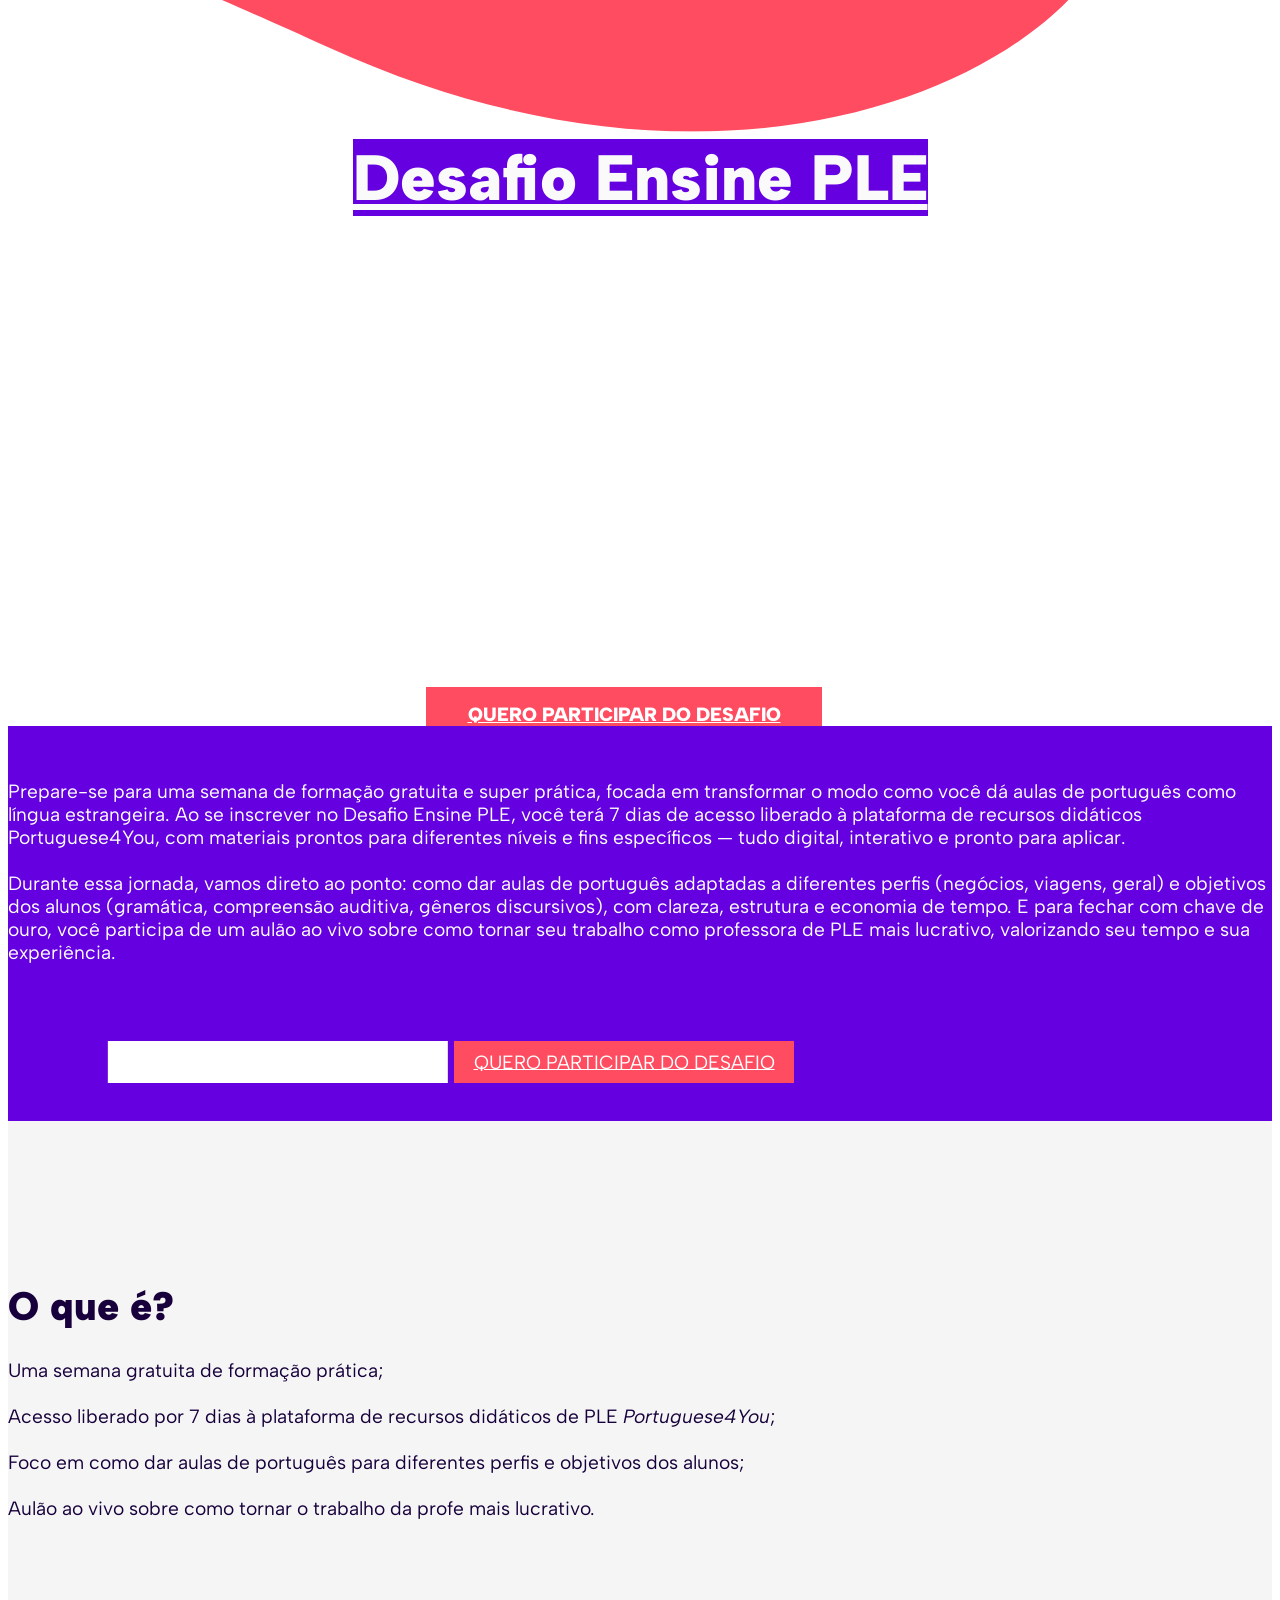
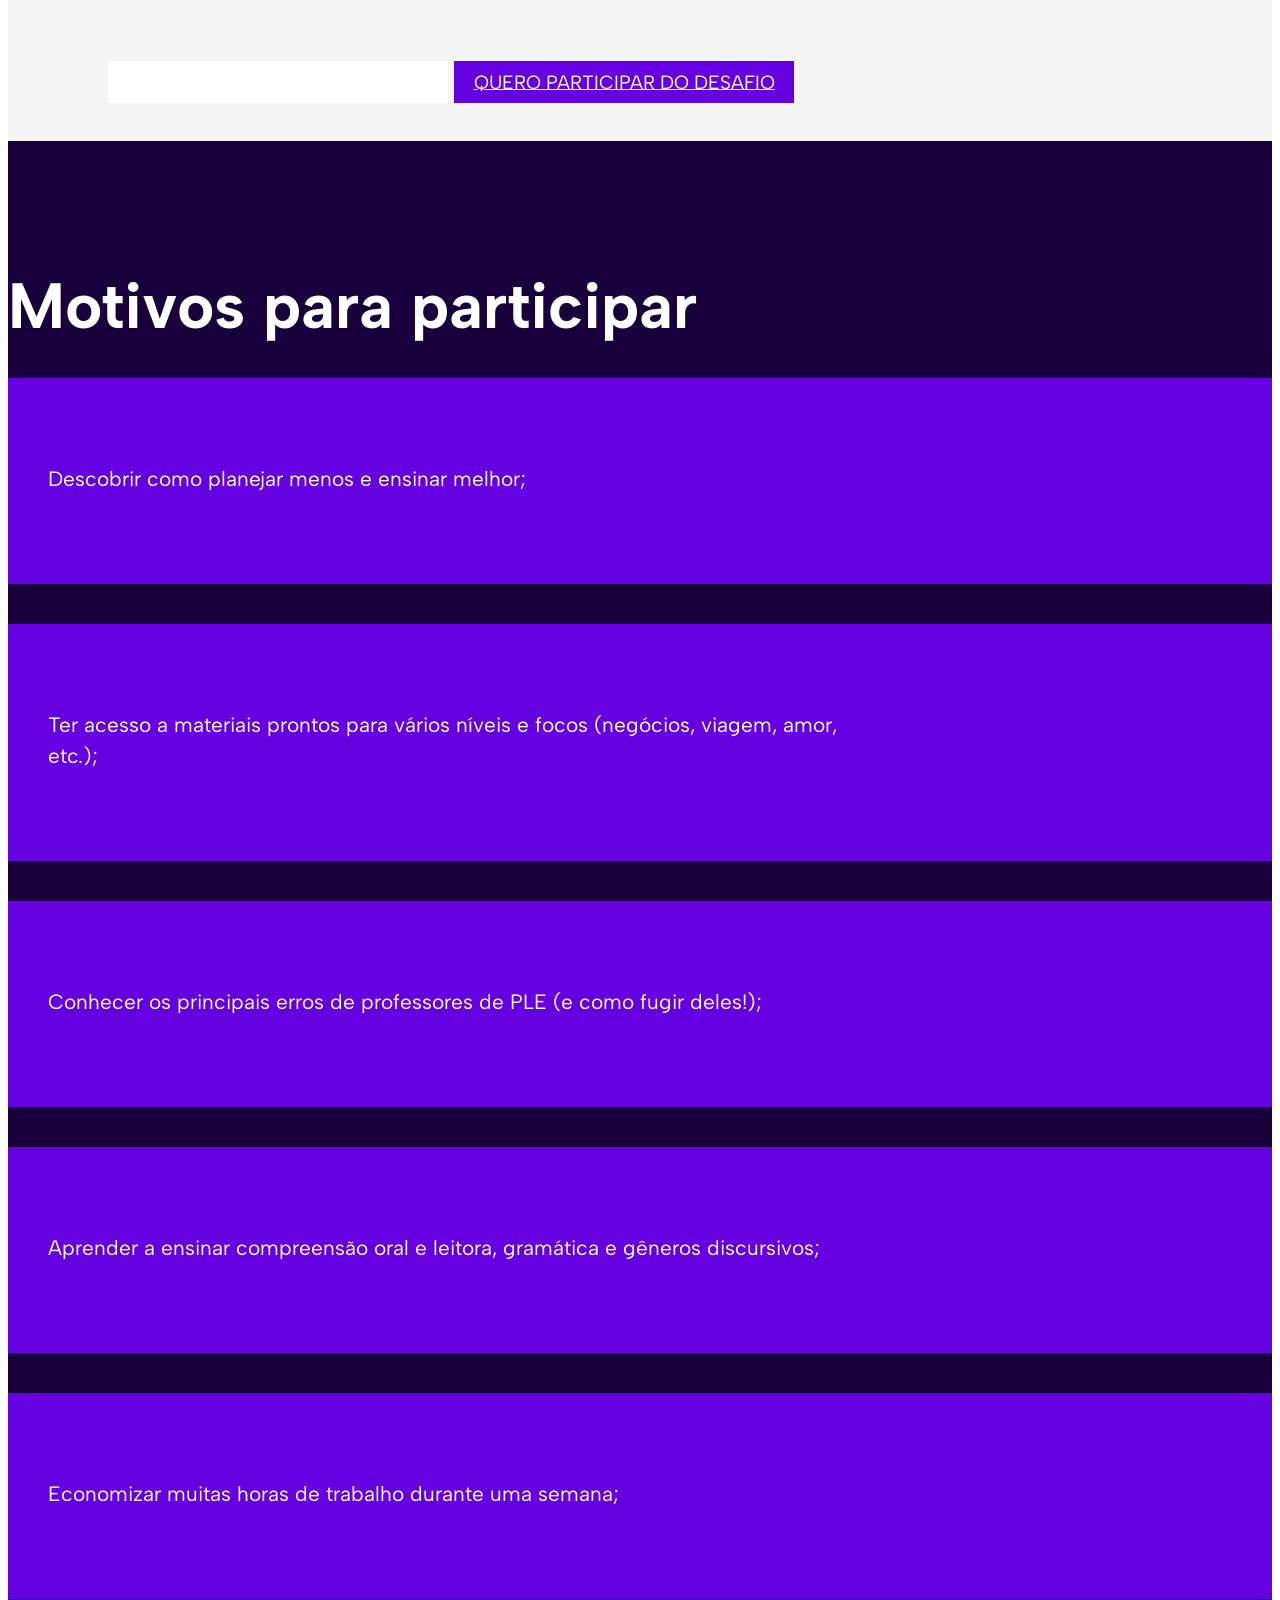
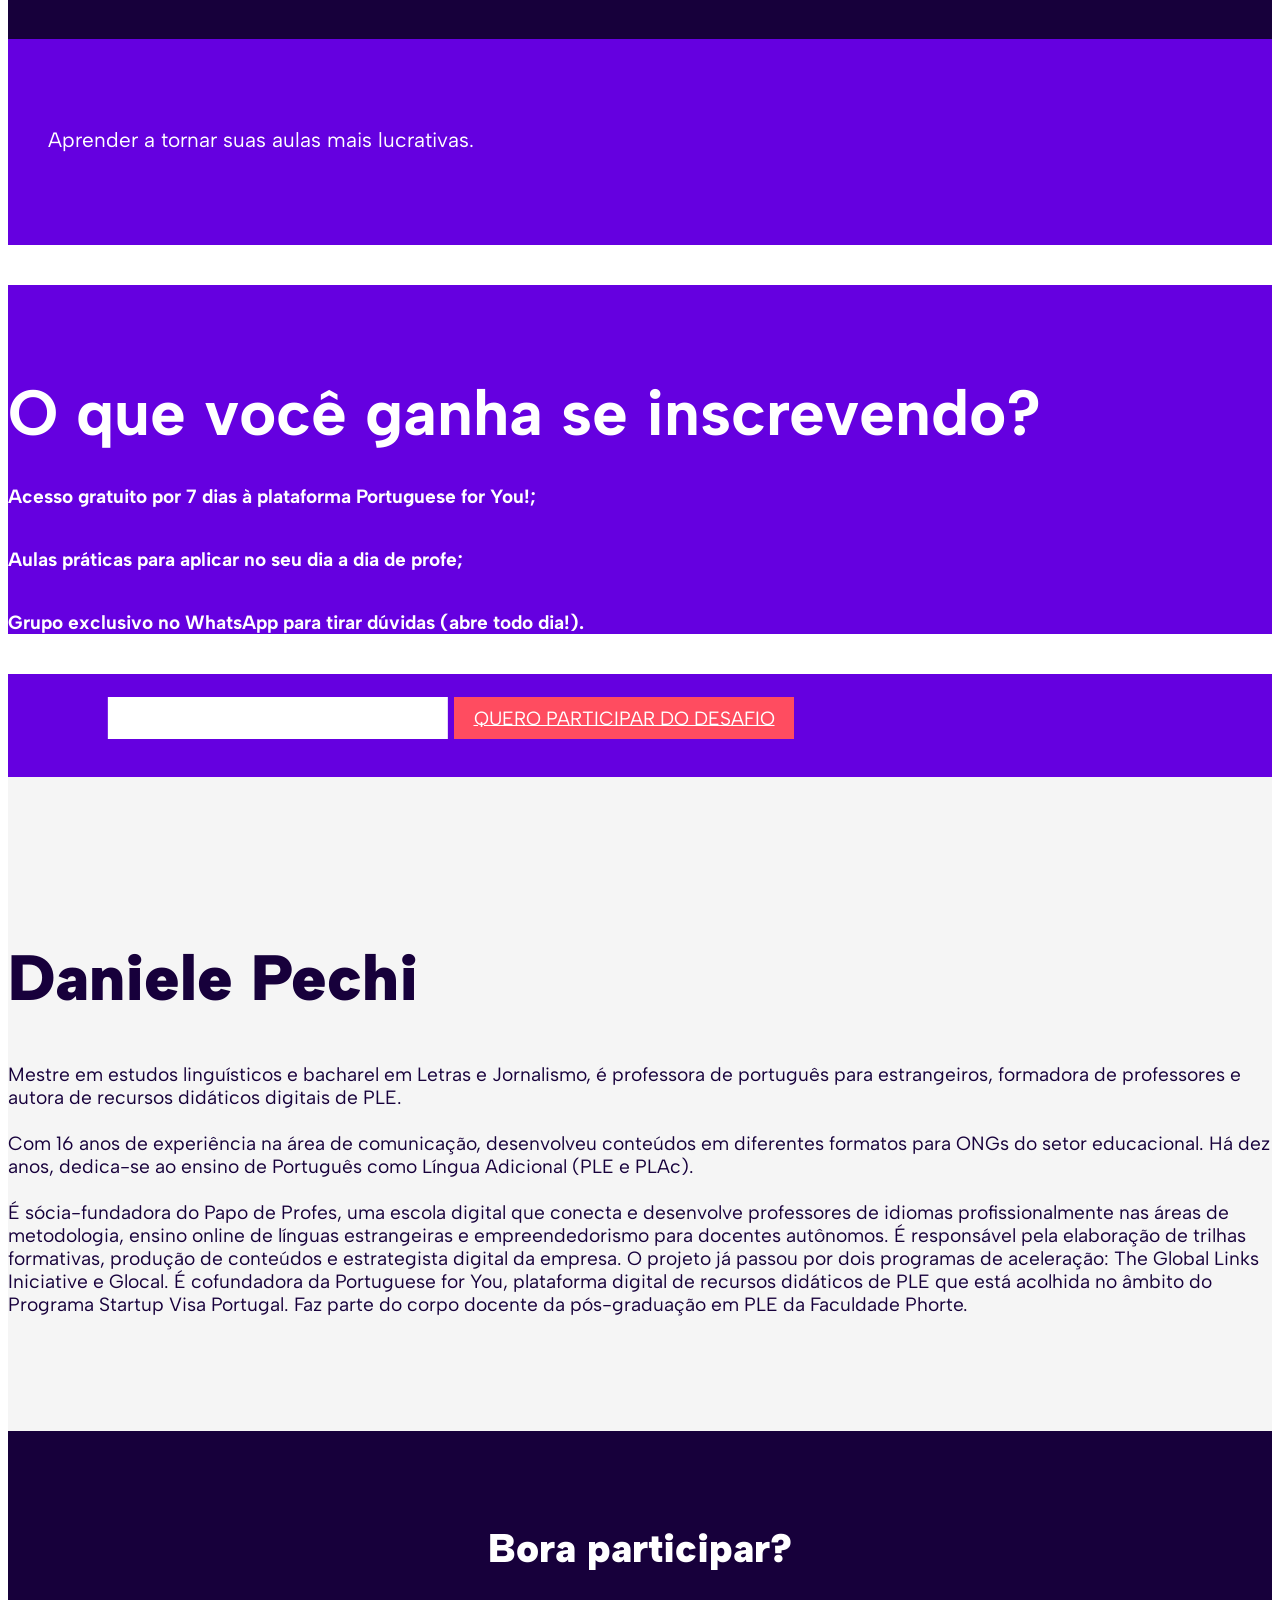
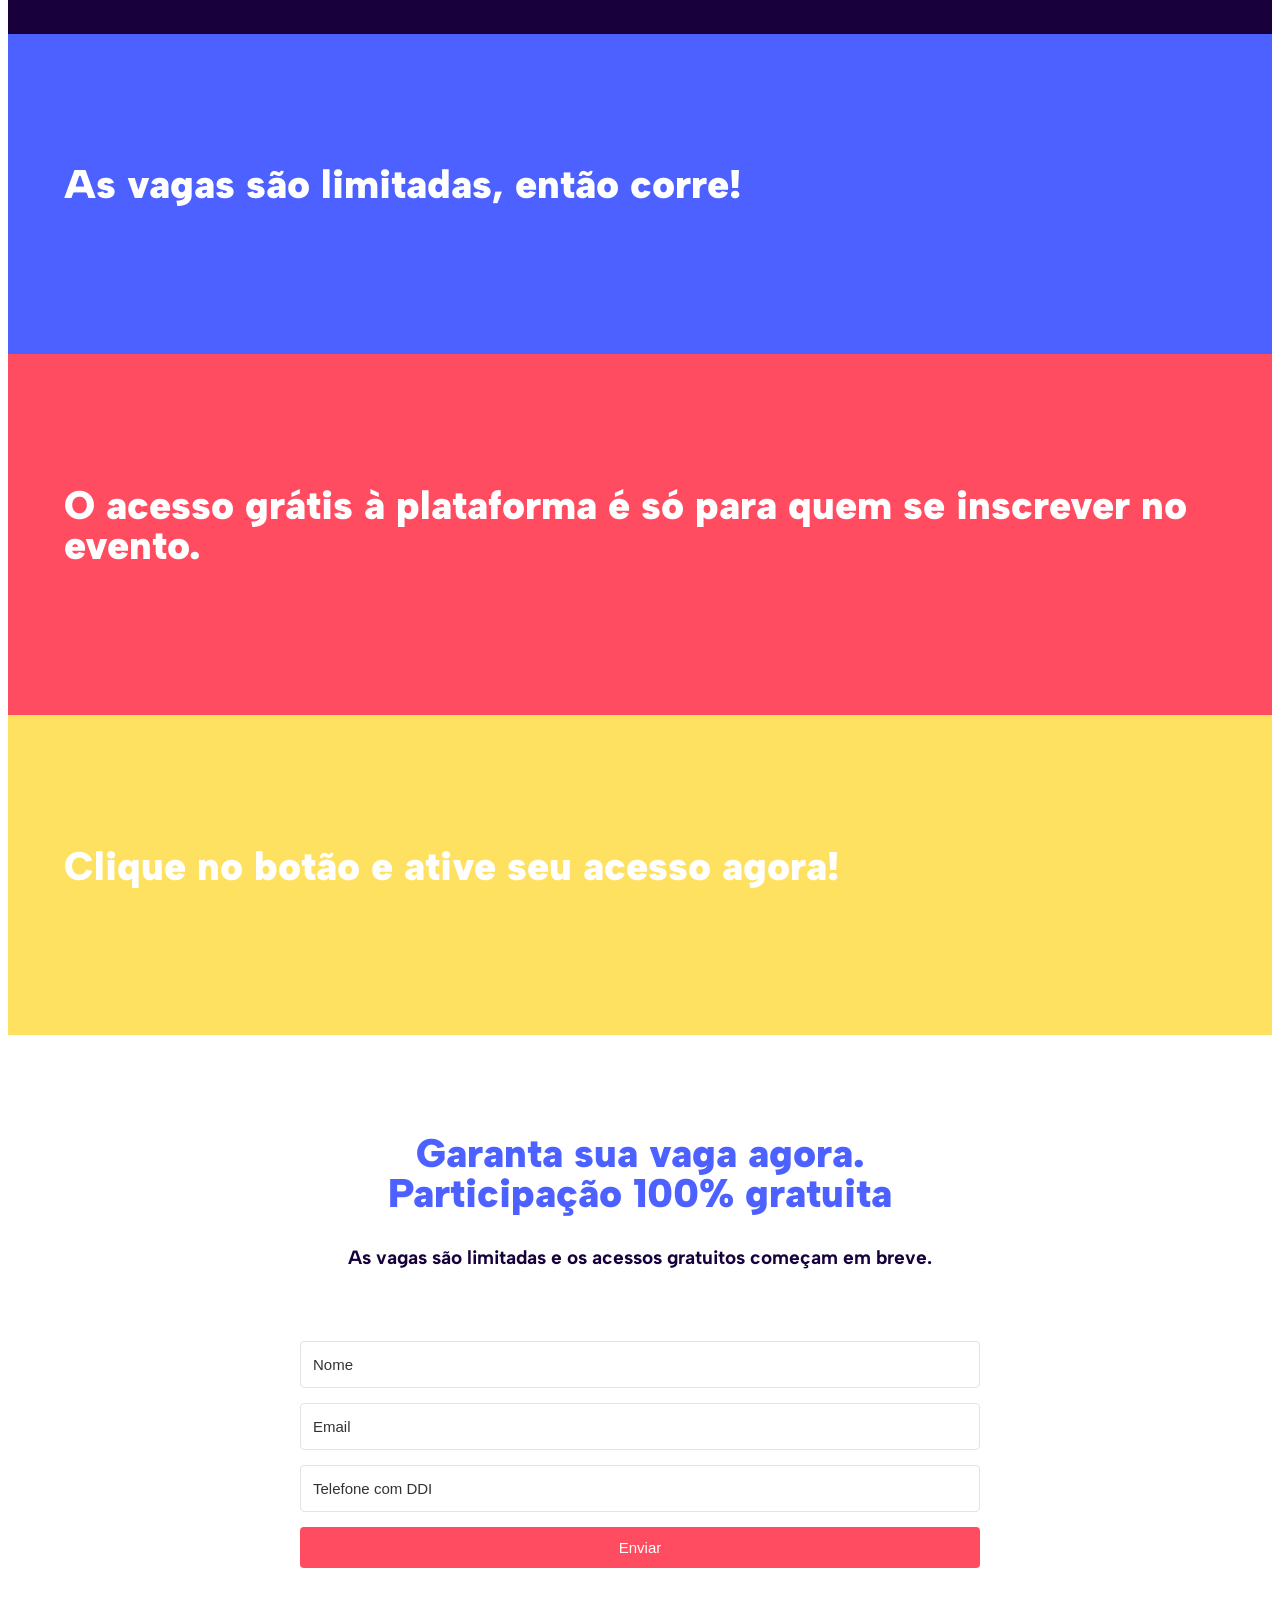
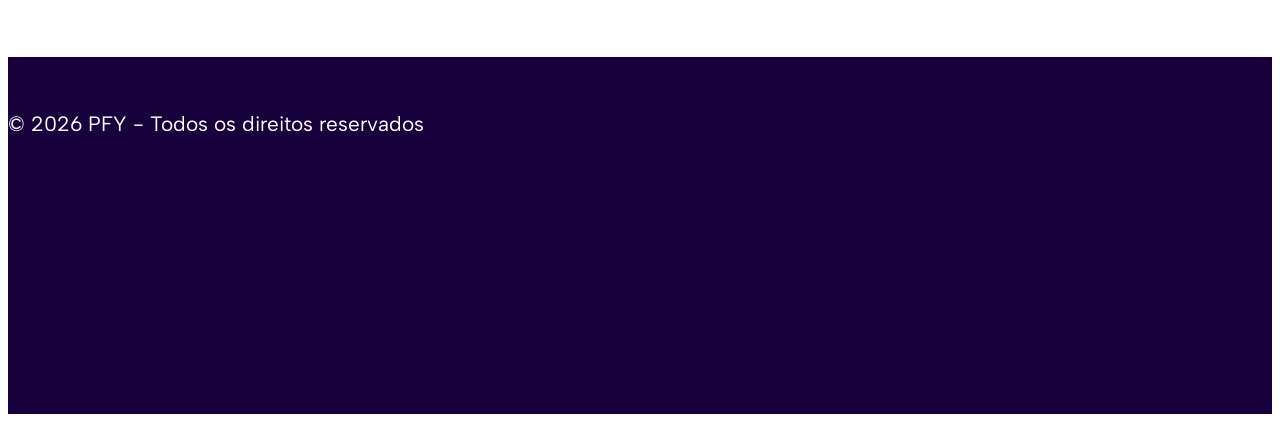
==== index.html @ c2f4d593 "Datas, ajustar para baixo Ajuste colocando <p>&nbsp;</p>" ====
<!DOCTYPE html>
<html  >
<head>
  
  <meta charset="UTF-8">
  <meta http-equiv="X-UA-Compatible" content="IE=edge">
  
  <meta name="twitter:card" content="summary_large_image"/>
  <meta name="twitter:image:src" content="assets/images/index-meta.jpeg">
  <meta property="og:image" content="assets/images/index-meta.jpeg">
  <meta name="twitter:title" content="PFY | Desafio Ensine PLE">
  <meta name="viewport" content="width=device-width, initial-scale=1, minimum-scale=1">
  <link rel="shortcut icon" href="assets/images/pfy-icon-ffffff-branco.png-128x131.png" type="image/x-icon">
  <meta name="description" content="Prepare-se para uma semana de formação gratuita e super prática, focada em transformar o modo como você dá aulas de português como língua estrangeira.">
  
  
  <title>PFY | Desafio Ensine PLE</title>
  <link rel="stylesheet" href="assets/web/assets/mobirise-icons2/mobirise2.css">
  <link rel="stylesheet" href="assets/bootstrap/css/bootstrap.min.css">
  <link rel="stylesheet" href="assets/dropdown/css/style.css">
  <link rel="stylesheet" href="assets/socicon/css/styles.css">
  <link rel="stylesheet" href="assets/theme/css/style.css">
  <link rel="preload" href="https://fonts.googleapis.com/css?family=Albert+Sans:100,200,300,400,500,600,700,800,900,100i,200i,300i,400i,500i,600i,700i,800i,900i&display=swap" as="style" onload="this.onload=null;this.rel='stylesheet'">
  <noscript><link rel="stylesheet" href="https://fonts.googleapis.com/css?family=Albert+Sans:100,200,300,400,500,600,700,800,900,100i,200i,300i,400i,500i,600i,700i,800i,900i&display=swap"></noscript>
  <link rel="preload" as="style" href="assets/mobirise/css/mbr-additional.css?v=xkaDBC"><link rel="stylesheet" href="assets/mobirise/css/mbr-additional.css?v=xkaDBC" type="text/css">

  
  
  
</head>
<body>

<!-- Analytics -->
<!-- Google Tag Manager -->
<script>(function(w,d,s,l,i){w[l]=w[l]||[];w[l].push({'gtm.start':
new Date().getTime(),event:'gtm.js'});var f=d.getElementsByTagName(s)[0],
j=d.createElement(s),dl=l!='dataLayer'?'&l='+l:'';j.async=true;j.src=
'https://www.googletagmanager.com/gtm.js?id='+i+dl;f.parentNode.insertBefore(j,f);
})(window,document,'script','dataLayer','GTM-5PD292V8');</script>
<!-- End Google Tag Manager -->

<!-- Google Tag Manager (noscript) -->
<noscript><iframe src="https://www.googletagmanager.com/ns.html?id=GTM-5PD292V8"
height="0" width="0" style="display:none;visibility:hidden"></iframe></noscript>
<!-- End Google Tag Manager (noscript) -->


<!-- Meta Pixel Code -->
<script>
!function(f,b,e,v,n,t,s)
{if(f.fbq)return;n=f.fbq=function(){n.callMethod?
n.callMethod.apply(n,arguments):n.queue.push(arguments)};
if(!f._fbq)f._fbq=n;n.push=n;n.loaded=!0;n.version='2.0';
n.queue=[];t=b.createElement(e);t.async=!0;
t.src=v;s=b.getElementsByTagName(e)[0];
s.parentNode.insertBefore(t,s)}(window, document,'script',
'https://connect.facebook.net/en_US/fbevents.js');
fbq('init', '2709499579167743');
fbq('track', 'PageView');
</script>
<noscript><img height="1" width="1" style="display:none"
src="https://www.facebook.com/tr?id=2709499579167743&ev=PageView&noscript=1"
/></noscript>
<!-- End Meta Pixel Code -->
<!-- /Analytics -->


  
  <section data-bs-version="5.1" class="nichem5 menu menu1 cid-v0Rrer5Ysq" once="menu" id="menu01-16">
    
    <nav class="navbar navbar-dropdown collapsed">
        <div class="container-fluid">
            <div class="navbar-brand">
                <span class="navbar-logo">
                    <a href="#">
                        <img src="assets/images/pfy-horizontal-ffffff-branco.png-1-634x138.png" alt="" style="height: 3rem;">
                    </a>
                </span>
                
            </div>
            
            
            

        </div>
    </nav>
</section>

<section data-bs-version="5.1" class="nichem5 header1 cid-tqJ3oa7HGE mbr-fullscreen" id="header01-0">

    

    
    <div class="mbr-overlay" style="opacity: 0.5; background-color: rgb(23, 0, 59);"></div>

    <svg xmlns="http://www.w3.org/2000/svg" xmlns:xlink="http://www.w3.org/1999/xlink" width="1080" height="253.82014" viewBox="0 0 1080 253.82014">
        <defs>
            <style>
                .fdeb5a33-207d-40f6-bc48-29f0c4647cbd 
            </style>
        </defs>
        <g id="af7dea71-9c11-4d01-a36a-129359a5a3d7" data-name="Layer 2">
            <g class="f1331eda-9bb9-469e-a57d-15137ea43ac8" id="ef9d1827-b12c-450a-85ff-628f7219c5fe" data-name="Layer 1">
                <g id="b117b6df-8698-4da4-b528-9e75cef1499b" data-name="Group 6802">
                    <path id="bf8ed394-4aff-4bf9-89b5-fb26e8fb9263" data-name="Path 1703" class="fdeb5a33-207d-40f6-bc48-29f0c4647cbd" d="M1080,0c-54.422,185.051-382.112,379.242-787.231,148.813C51.24,11.433,0,0,0,0Z"></path>
                </g>
            </g>
        </g>
    </svg>

    <div class="container-fluid">
        <div class="row justify-content-center">
            <div class="col-12 col-lg-12">
                <h2 class="mbr-section-subtitle mbr-fonts-style mb-3 display-7"><p>&nbsp;</p> <p>De 23/4 até 30/4</p></h2>
                <h1 class="mbr-section-title mbr-fonts-style mb-5 display-2"><a href="#" class="text-white" style="">Desafio Ensine PLE</a><a href="#" class="text-white" style=""><br></a><br>Semana de formação <br>gratuita e super prática!<br><div><br><div><a href="#" class="text-white" style="font-weight: normal;"><br></a></div></div></h1>

                <p class="mbr-text mbr-fonts-style display-5"><span style="font-weight: normal;"><a href="index.html" class="text-white" style=""><br></a></span><br></p>
                <div class="mbr-section-btn mt-3"><a class="btn btn-lg btn-primary display-7" href="index.html#custom-html-s">QUERO PARTICIPAR DO DESAFIO</a></div>
            </div>
        </div>
    </div>
</section>

<section data-bs-version="5.1" class="nichem5 article1 cid-tqJ3ClteMg" id="article01-4">

    

    
    



    <svg class="svg2" xmlns="http://www.w3.org/2000/svg" xmlns:xlink="http://www.w3.org/1999/xlink" viewBox="0 24 150 28" preserveAspectRatio="none" shape-rendering="auto">
        <defs>
            <path id="gentle-wave" d="M-160 44c30 0 58-18 88-18s 58 18 88 18 58-18 88-18 58 18 88 18 v44h-352z"></path>
        </defs>
        <g>
            <use xlink:href="#gentle-wave" x="48" y="0"></use>
        </g>
    </svg>


    <div class="container">
        <div class="row justify-content-center">
            <div class="col-12 col-md-12 col-lg-6 image-wrapper">
                <img class="w-100" src="assets/images/screenshot-2025-05-30-at-21.08.06.png-1920x1080.png-820x461.png" alt="">
            </div>
            <div class="col-12 col-md-12 col-lg">
                <div class="text-wrapper align-left">
                    
                    <p class="mbr-text mbr-fonts-style align-left display-7">Prepare-se para uma semana de formação gratuita e super prática, focada em transformar o modo como você dá aulas de português como língua estrangeira. Ao se inscrever no Desafio Ensine PLE, você terá 7 dias de acesso liberado à plataforma de recursos didáticos Portuguese4You, com materiais prontos para diferentes níveis e fins específicos — tudo digital, interativo e pronto para aplicar.<br><br>Durante essa jornada, vamos direto ao ponto: como dar aulas de português adaptadas a diferentes perfis (negócios, viagens, geral) e objetivos dos alunos (gramática, compreensão auditiva, gêneros discursivos), com clareza, estrutura e economia de tempo. E para fechar com chave de ouro, você participa de um aulão ao vivo sobre como tornar seu trabalho como professora de PLE mais lucrativo, valorizando seu tempo e sua experiência.<br></p>
                    <div class="link-wrapper align-left">
                        


                        <svg class="svg1" xmlns="http://www.w3.org/2000/svg" xmlns:xlink="http://www.w3.org/1999/xlink" version="1.1" width="300" height="50" viewBox="0 0 300 50" preserveAspectRatio="xMidYMid slice" xml:space="preserve">
                            <defs>
                            </defs>
                            <g transform="matrix(1 0 0 1 200 4.59)">
                                <g style="">
                                    <g transform="matrix(1 0 0 1 -125 0)" id="aac4a38b-7b64-4b27-81f4-7cba1fc44311">
                                        <path style="stroke: rgb(23,0,59); stroke-width: 4; stroke-dasharray: none; stroke-linecap: butt; stroke-dashoffset: 0; stroke-linejoin: miter; stroke-miterlimit: 10; fill: none; fill-rule: nonzero; opacity: 1;" transform=" translate(-75, -4.59)" d="M 100 2 a 8.825 8.825 0 0 0 -6.25 2.583 A 8.822 8.822 0 0 1 87.5 7.17 a 8.822 8.822 0 0 1 -6.25 -2.584 a 8.853 8.853 0 0 0 -12.5 0 a 8.851 8.851 0 0 1 -12.5 0 A 8.825 8.825 0 0 0 50 2" stroke-linecap="round"></path>
                                    </g>
                                    <g transform="matrix(1 0 0 1 75 0)" id="bdacfd93-3ab9-4965-b36c-24275b9d80d7">
                                        <path style="stroke: rgb(23,0,59); stroke-width: 4; stroke-dasharray: none; stroke-linecap: butt; stroke-dashoffset: 0; stroke-linejoin: miter; stroke-miterlimit: 10; fill: none; fill-rule: nonzero; opacity: 1;" transform=" translate(-275, -4.59)" d="M 300 2 a 8.825 8.825 0 0 0 -6.25 2.583 A 8.822 8.822 0 0 1 287.5 7.17 a 8.822 8.822 0 0 1 -6.25 -2.584 a 8.853 8.853 0 0 0 -12.5 0 a 8.851 8.851 0 0 1 -12.5 0 A 8.825 8.825 0 0 0 250 2" stroke-linecap="round"></path>
                                    </g>
                                    <g transform="matrix(1 0 0 1 -175 0)" id="fa02ee22-c807-4234-a62a-6ef55f12a121">
                                        <path style="stroke: rgb(23,0,59); stroke-width: 4; stroke-dasharray: none; stroke-linecap: butt; stroke-dashoffset: 0; stroke-linejoin: miter; stroke-miterlimit: 10; fill: none; fill-rule: nonzero; opacity: 1;" transform=" translate(-25, -4.59)" d="M 50 2 a 8.825 8.825 0 0 0 -6.25 2.583 A 8.822 8.822 0 0 1 37.5 7.17 a 8.822 8.822 0 0 1 -6.25 -2.584 a 8.853 8.853 0 0 0 -12.5 0 a 8.851 8.851 0 0 1 -12.5 0 A 8.825 8.825 0 0 0 0 2" stroke-linecap="round"></path>
                                    </g>
                                    <g transform="matrix(1 0 0 1 -25 0)" id="f5eeec8a-c1c0-4e31-b653-6adc33e4b3e8">
                                        <path style="stroke: rgb(23,0,59); stroke-width: 4; stroke-dasharray: none; stroke-linecap: butt; stroke-dashoffset: 0; stroke-linejoin: miter; stroke-miterlimit: 10; fill: none; fill-rule: nonzero; opacity: 1;" transform=" translate(-175, -4.59)" d="M 200 2 a 8.825 8.825 0 0 0 -6.25 2.583 A 8.822 8.822 0 0 1 187.5 7.17 a 8.822 8.822 0 0 1 -6.25 -2.584 a 8.853 8.853 0 0 0 -12.5 0 a 8.851 8.851 0 0 1 -12.5 0 A 8.825 8.825 0 0 0 150 2" stroke-linecap="round"></path>
                                    </g>
                                    <g transform="matrix(1 0 0 1 125 0)" id="b51bbcd5-3066-47f5-8b80-6fd345774dc4">
                                        <path style="stroke: rgb(23,0,59); stroke-width: 4; stroke-dasharray: none; stroke-linecap: butt; stroke-dashoffset: 0; stroke-linejoin: miter; stroke-miterlimit: 10; fill: none; fill-rule: nonzero; opacity: 1;" transform=" translate(-325, -4.59)" d="M 350 2 a 8.825 8.825 0 0 0 -6.25 2.583 A 8.822 8.822 0 0 1 337.5 7.17 a 8.822 8.822 0 0 1 -6.25 -2.584 a 8.853 8.853 0 0 0 -12.5 0 a 8.851 8.851 0 0 1 -12.5 0 A 8.825 8.825 0 0 0 300 2" stroke-linecap="round"></path>
                                    </g>
                                    <g transform="matrix(1 0 0 1 175 0)" id="a258efd3-c8f0-4dd9-8a96-69ce4b07fe50">
                                        <path style="stroke: rgb(23,0,59); stroke-width: 4; stroke-dasharray: none; stroke-linecap: butt; stroke-dashoffset: 0; stroke-linejoin: miter; stroke-miterlimit: 10; fill: none; fill-rule: nonzero; opacity: 1;" transform=" translate(-375, -4.59)" d="M 400 2 a 8.825 8.825 0 0 0 -6.25 2.583 A 8.822 8.822 0 0 1 387.5 7.17 a 8.822 8.822 0 0 1 -6.25 -2.584 a 8.853 8.853 0 0 0 -12.5 0 a 8.851 8.851 0 0 1 -12.5 0 A 8.825 8.825 0 0 0 350 2" stroke-linecap="round"></path>
                                    </g>
                                    <g transform="matrix(1 0 0 1 -75 0)" id="b55a1ba9-a72e-4a0e-ba97-85e004b73874">
                                        <path style="stroke: rgb(23,0,59); stroke-width: 4; stroke-dasharray: none; stroke-linecap: butt; stroke-dashoffset: 0; stroke-linejoin: miter; stroke-miterlimit: 10; fill: none; fill-rule: nonzero; opacity: 1;" transform=" translate(-125, -4.59)" d="M 150 2 a 8.825 8.825 0 0 0 -6.25 2.583 A 8.822 8.822 0 0 1 137.5 7.17 a 8.822 8.822 0 0 1 -6.25 -2.584 a 8.853 8.853 0 0 0 -12.5 0 a 8.851 8.851 0 0 1 -12.5 0 A 8.825 8.825 0 0 0 100 2" stroke-linecap="round"></path>
                                    </g>
                                    <g transform="matrix(1 0 0 1 25 0)" id="ac2b4d02-8806-4f29-a2a5-1942e82a5fe8">
                                        <path style="stroke: rgb(23,0,59); stroke-width: 4; stroke-dasharray: none; stroke-linecap: butt; stroke-dashoffset: 0; stroke-linejoin: miter; stroke-miterlimit: 10; fill: none; fill-rule: nonzero; opacity: 1;" transform=" translate(-225, -4.59)" d="M 250 2 a 8.825 8.825 0 0 0 -6.25 2.583 A 8.822 8.822 0 0 1 237.5 7.17 a 8.822 8.822 0 0 1 -6.25 -2.584 a 8.853 8.853 0 0 0 -12.5 0 a 8.851 8.851 0 0 1 -12.5 0 A 8.825 8.825 0 0 0 200 2" stroke-linecap="round"></path>
                                    </g>
                                </g>
                            </g>
                        </svg>

                    </div>



                </div>
            </div>
        </div>
    </div>
</section>

<section data-bs-version="5.1" class="article01 glancem5 cid-v0QC3GmHKU" id="article05-z">
    

    
    

    <div class="container-fluid">
        <div class="row">
            <div class="col-12">
                <div class="content-wrapper">
                    <div class="title-wrapper">
                        
                    </div>
                    <div class="mbr-section-btn"><a class="btn btn-primary display-7" href="index.html#custom-html-s">QUERO PARTICIPAR DO DESAFIO</a></div>
                </div>
            </div>
        </div>
    </div>
</section>

<section data-bs-version="5.1" class="nichem5 article3 cid-v7u34pfCF5" id="article03-1d">

    

    
    

    <div class="container">
        <div class="row justify-content-center">
            <div class="col-12 col-md-12 col-lg-7 image-wrapper">
                <img class="w-100" src="assets/images/mbr-3.jpeg" alt="">
            </div>
            <div class="col-12 col-md-12 col-lg">
                <div class="text-wrapper align-left">
                    <h1 class="mbr-section-title mbr-fonts-style align-left mb-4 display-5"><strong>O que é?</strong></h1>
                    <p class="mbr-text mbr-fonts-style align-left pb-3 display-7">Uma semana gratuita de formação prática;<br><br>Acesso liberado por 7 dias à plataforma de recursos didáticos de PLE <em>Portuguese4You</em>;<br><br>Foco em como dar aulas de português para diferentes perfis e objetivos dos alunos;<br><br>Aulão ao vivo sobre como tornar o trabalho da profe mais lucrativo.<br></p>
                    <div class="link-wrapper align-left">
                        


                        <svg class="svg1" xmlns="http://www.w3.org/2000/svg" xmlns:xlink="http://www.w3.org/1999/xlink" version="1.1" width="300" height="50" viewBox="0 0 300 50" preserveAspectRatio="xMidYMid slice" xml:space="preserve">
                            <defs>
                            </defs>
                            <g transform="matrix(1 0 0 1 200 4.59)">
                                <g style="">
                                    <g transform="matrix(1 0 0 1 -125 0)" id="aac4a38b-7b64-4b27-81f4-7cba1fc44311">
                                        <path style="stroke: rgb(23,0,59); stroke-width: 4; stroke-dasharray: none; stroke-linecap: butt; stroke-dashoffset: 0; stroke-linejoin: miter; stroke-miterlimit: 10; fill: none; fill-rule: nonzero; opacity: 1;" transform=" translate(-75, -4.59)" d="M 100 2 a 8.825 8.825 0 0 0 -6.25 2.583 A 8.822 8.822 0 0 1 87.5 7.17 a 8.822 8.822 0 0 1 -6.25 -2.584 a 8.853 8.853 0 0 0 -12.5 0 a 8.851 8.851 0 0 1 -12.5 0 A 8.825 8.825 0 0 0 50 2" stroke-linecap="round"></path>
                                    </g>
                                    <g transform="matrix(1 0 0 1 75 0)" id="bdacfd93-3ab9-4965-b36c-24275b9d80d7">
                                        <path style="stroke: rgb(23,0,59); stroke-width: 4; stroke-dasharray: none; stroke-linecap: butt; stroke-dashoffset: 0; stroke-linejoin: miter; stroke-miterlimit: 10; fill: none; fill-rule: nonzero; opacity: 1;" transform=" translate(-275, -4.59)" d="M 300 2 a 8.825 8.825 0 0 0 -6.25 2.583 A 8.822 8.822 0 0 1 287.5 7.17 a 8.822 8.822 0 0 1 -6.25 -2.584 a 8.853 8.853 0 0 0 -12.5 0 a 8.851 8.851 0 0 1 -12.5 0 A 8.825 8.825 0 0 0 250 2" stroke-linecap="round"></path>
                                    </g>
                                    <g transform="matrix(1 0 0 1 -175 0)" id="fa02ee22-c807-4234-a62a-6ef55f12a121">
                                        <path style="stroke: rgb(23,0,59); stroke-width: 4; stroke-dasharray: none; stroke-linecap: butt; stroke-dashoffset: 0; stroke-linejoin: miter; stroke-miterlimit: 10; fill: none; fill-rule: nonzero; opacity: 1;" transform=" translate(-25, -4.59)" d="M 50 2 a 8.825 8.825 0 0 0 -6.25 2.583 A 8.822 8.822 0 0 1 37.5 7.17 a 8.822 8.822 0 0 1 -6.25 -2.584 a 8.853 8.853 0 0 0 -12.5 0 a 8.851 8.851 0 0 1 -12.5 0 A 8.825 8.825 0 0 0 0 2" stroke-linecap="round"></path>
                                    </g>
                                    <g transform="matrix(1 0 0 1 -25 0)" id="f5eeec8a-c1c0-4e31-b653-6adc33e4b3e8">
                                        <path style="stroke: rgb(23,0,59); stroke-width: 4; stroke-dasharray: none; stroke-linecap: butt; stroke-dashoffset: 0; stroke-linejoin: miter; stroke-miterlimit: 10; fill: none; fill-rule: nonzero; opacity: 1;" transform=" translate(-175, -4.59)" d="M 200 2 a 8.825 8.825 0 0 0 -6.25 2.583 A 8.822 8.822 0 0 1 187.5 7.17 a 8.822 8.822 0 0 1 -6.25 -2.584 a 8.853 8.853 0 0 0 -12.5 0 a 8.851 8.851 0 0 1 -12.5 0 A 8.825 8.825 0 0 0 150 2" stroke-linecap="round"></path>
                                    </g>
                                    <g transform="matrix(1 0 0 1 125 0)" id="b51bbcd5-3066-47f5-8b80-6fd345774dc4">
                                        <path style="stroke: rgb(23,0,59); stroke-width: 4; stroke-dasharray: none; stroke-linecap: butt; stroke-dashoffset: 0; stroke-linejoin: miter; stroke-miterlimit: 10; fill: none; fill-rule: nonzero; opacity: 1;" transform=" translate(-325, -4.59)" d="M 350 2 a 8.825 8.825 0 0 0 -6.25 2.583 A 8.822 8.822 0 0 1 337.5 7.17 a 8.822 8.822 0 0 1 -6.25 -2.584 a 8.853 8.853 0 0 0 -12.5 0 a 8.851 8.851 0 0 1 -12.5 0 A 8.825 8.825 0 0 0 300 2" stroke-linecap="round"></path>
                                    </g>
                                    <g transform="matrix(1 0 0 1 175 0)" id="a258efd3-c8f0-4dd9-8a96-69ce4b07fe50">
                                        <path style="stroke: rgb(23,0,59); stroke-width: 4; stroke-dasharray: none; stroke-linecap: butt; stroke-dashoffset: 0; stroke-linejoin: miter; stroke-miterlimit: 10; fill: none; fill-rule: nonzero; opacity: 1;" transform=" translate(-375, -4.59)" d="M 400 2 a 8.825 8.825 0 0 0 -6.25 2.583 A 8.822 8.822 0 0 1 387.5 7.17 a 8.822 8.822 0 0 1 -6.25 -2.584 a 8.853 8.853 0 0 0 -12.5 0 a 8.851 8.851 0 0 1 -12.5 0 A 8.825 8.825 0 0 0 350 2" stroke-linecap="round"></path>
                                    </g>
                                    <g transform="matrix(1 0 0 1 -75 0)" id="b55a1ba9-a72e-4a0e-ba97-85e004b73874">
                                        <path style="stroke: rgb(23,0,59); stroke-width: 4; stroke-dasharray: none; stroke-linecap: butt; stroke-dashoffset: 0; stroke-linejoin: miter; stroke-miterlimit: 10; fill: none; fill-rule: nonzero; opacity: 1;" transform=" translate(-125, -4.59)" d="M 150 2 a 8.825 8.825 0 0 0 -6.25 2.583 A 8.822 8.822 0 0 1 137.5 7.17 a 8.822 8.822 0 0 1 -6.25 -2.584 a 8.853 8.853 0 0 0 -12.5 0 a 8.851 8.851 0 0 1 -12.5 0 A 8.825 8.825 0 0 0 100 2" stroke-linecap="round"></path>
                                    </g>
                                    <g transform="matrix(1 0 0 1 25 0)" id="ac2b4d02-8806-4f29-a2a5-1942e82a5fe8">
                                        <path style="stroke: rgb(23,0,59); stroke-width: 4; stroke-dasharray: none; stroke-linecap: butt; stroke-dashoffset: 0; stroke-linejoin: miter; stroke-miterlimit: 10; fill: none; fill-rule: nonzero; opacity: 1;" transform=" translate(-225, -4.59)" d="M 250 2 a 8.825 8.825 0 0 0 -6.25 2.583 A 8.822 8.822 0 0 1 237.5 7.17 a 8.822 8.822 0 0 1 -6.25 -2.584 a 8.853 8.853 0 0 0 -12.5 0 a 8.851 8.851 0 0 1 -12.5 0 A 8.825 8.825 0 0 0 200 2" stroke-linecap="round"></path>
                                    </g>
                                </g>
                            </g>
                        </svg>

                    </div>



                </div>
            </div>
        </div>
    </div>
</section>

<section data-bs-version="5.1" class="article01 glancem5 cid-v7u3imoD2Q" id="article05-1e">
    

    
    

    <div class="container-fluid">
        <div class="row">
            <div class="col-12">
                <div class="content-wrapper">
                    <div class="title-wrapper">
                        
                    </div>
                    <div class="mbr-section-btn"><a class="btn btn-secondary display-7" href="index.html#custom-html-s">QUERO PARTICIPAR DO DESAFIO</a></div>
                </div>
            </div>
        </div>
    </div>
</section>

<section data-bs-version="5.1" class="features02 neuralm5 cid-v7zBTVaFDD" id="features02-1j">
    

    
    

    <div class="container">
        <div class="row">
            <div class="col-12 col-lg-6 card">
                <div class="title-wrapper">
                    
                    <h2 class="mbr-section-title mbr-fonts-style display-2"><strong>Motivos para participar</strong></h2>
                </div>
            </div>
            <div class="col-12 col-lg-6 card">
                
            </div>
        </div>
        <div class="row items-wrapper">
            <div class="item features-without-image col-12 col-lg-4">
                <div class="item-wrapper">
                    
                    <div class="item-content">
                        
                        
                        <div class="desc-wrapper">
                            <p class="item-desc mbr-fonts-style display-4">Descobrir como planejar menos e ensinar melhor;<br></p>
                        </div>
                        
                    </div>
                </div>
            </div>
            <div class="item features-without-image col-12 col-lg-4">
                <div class="item-wrapper">
                    
                    <div class="item-content">
                        
                        
                        <div class="desc-wrapper">
                            <p class="item-desc mbr-fonts-style display-4">
                                Ter acesso a materiais prontos para vários níveis e focos (negócios, viagem, amor, etc.);
                            </p>
                        </div>
                        
                    </div>
                </div>
            </div>
            <div class="item features-without-image col-12 col-lg-4">
                <div class="item-wrapper">
                    
                    <div class="item-content">
                        
                        
                        <div class="desc-wrapper">
                            <p class="item-desc mbr-fonts-style display-4">
                                Conhecer os principais erros de professores de PLE (e como fugir deles!);
                            </p>
                        </div>
                        
                    </div>
                </div>
            </div><div class="item features-without-image col-12 col-lg-4">
                <div class="item-wrapper">
                    
                    <div class="item-content">
                        
                        
                        <div class="desc-wrapper">
                            <p class="item-desc mbr-fonts-style display-4">
                                Aprender a ensinar compreensão oral e leitora, gramática e gêneros discursivos;
                            </p>
                        </div>
                        
                    </div>
                </div>
            </div><div class="item features-without-image col-12 col-lg-4">
                <div class="item-wrapper">
                    
                    <div class="item-content">
                        
                        
                        <div class="desc-wrapper">
                            <p class="item-desc mbr-fonts-style display-4">
                                Economizar muitas horas de trabalho durante uma semana;
                            </p>
                        </div>
                        
                    </div>
                </div>
            </div><div class="item features-without-image col-12 col-lg-4">
                <div class="item-wrapper">
                    
                    <div class="item-content">
                        
                        
                        <div class="desc-wrapper">
                            <p class="item-desc mbr-fonts-style display-4">
                                Aprender a tornar suas aulas mais lucrativas.
                            </p>
                        </div>
                        
                    </div>
                </div>
            </div>
        </div>
    </div>
</section>

<section data-bs-version="5.1" class="features04 neuralm5 cid-v0KU5vkoWj" id="features04-k">
    

    
    

    <div class="container">
        <div class="row">
            <div class="col-12 col-lg-6 card">
                <div class="title-wrapper">
                    <h3 class="mbr-tag mbr-fonts-style display-2"><strong>O que você ganha se inscrevendo?</strong></h3>
                    
                </div>
            </div>
        </div>
        <div class="row items-wrapper">
            <div class="item features-without-image col-12 col-lg-3 active">
                <div class="item-wrapper">
                    <div class="item-content">
                        <h4 class="item-title mbr-fonts-style display-7"><strong>Acesso gratuito por 7 dias à plataforma Portuguese for You!;</strong></h4>
                        
                        
                        
                    </div>
                </div>
            </div><div class="item features-without-image col-12 col-lg-3">
                <div class="item-wrapper">
                    <div class="item-content">
                        <h4 class="item-title mbr-fonts-style display-7"><strong>Aulas práticas para aplicar no seu dia a dia de profe;</strong></h4>
                        
                        
                        
                    </div>
                </div>
            </div><div class="item features-without-image col-12 col-lg-3">
                <div class="item-wrapper">
                    <div class="item-content">
                        <h4 class="item-title mbr-fonts-style display-7"><strong>Grupo exclusivo no WhatsApp para tirar dúvidas (abre todo dia!).</strong></h4>
                        
                        
                        
                    </div>
                </div>
            </div>
            
            
            
        </div>
    </div>
</section>

<section data-bs-version="5.1" class="article01 walletm5 cid-v0QAoBbhkG" id="article01-v">
    

    
    

    <div class="container-fluid">
        <div class="row">
            <div class="col-12">
                <div class="content-wrapper">
                    
                    <div class="title-wrapper">
                        
                    </div>
                    <div class="mbr-section-btn"><a class="btn btn-primary display-7" href="index.html#custom-html-s">QUERO PARTICIPAR DO DESAFIO</a></div>
                </div>
            </div>
        </div>
    </div>
</section>

<section data-bs-version="5.1" class="nichem5 people3 cid-v7zEhQTPie" id="people03-1l">

    

    
    

    <div class="container">
        <div class="row justify-content-center">
            <div class="col-12 col-md-12 col-lg-6 image-wrapper">
                <img class="w-100" src="assets/images/danipechi-260222-11.jpg-1000x664.jpeg" alt="">
            </div>
            <div class="col-12 col-lg col-md-12">
                <div class="text-wrapper align-left">
                    
                    <h1 class="mbr-section-title mbr-fonts-style mb-4 display-2"><strong>Daniele Pechi</strong></h1>
                    <p class="mbr-text mbr-fonts-style display-7">Mestre em estudos linguísticos e bacharel em Letras e Jornalismo, é professora de português para estrangeiros, formadora de professores e autora de recursos didáticos digitais de PLE.<br><br>Com 16 anos de experiência na área de comunicação, desenvolveu conteúdos em diferentes formatos para ONGs do setor educacional. Há dez anos, dedica-se ao ensino de Português como Língua Adicional (PLE e PLAc).<br><br>É sócia-fundadora do Papo de Profes, uma escola digital que conecta e desenvolve professores de idiomas profissionalmente nas áreas de metodologia, ensino online de línguas estrangeiras e empreendedorismo para docentes autônomos. É responsável pela elaboração de trilhas formativas, produção de conteúdos e estrategista digital da empresa. O projeto já passou por dois programas de aceleração: The Global Links Iniciative e Glocal. É cofundadora da Portuguese for You, plataforma digital de recursos didáticos de PLE que está acolhida no âmbito do Programa Startup Visa Portugal. Faz parte do corpo docente da pós-graduação em PLE da Faculdade Phorte.<br></p>
                    
                </div>
            </div>
        </div>
    </div>
</section>

<section data-bs-version="5.1" class="nichem5 header3 cid-v0KWbZ5q8R" id="header03-o">

    

    
    

    <div class="container">
        <div class="row justify-content-center">
            <div class="col-12 col-lg-8">
                <h1 class="mbr-section-title mbr-fonts-style mb-3 display-5"><strong>Bora participar?</strong></h1>
                
                
                
            </div>
        </div>
    </div>
</section>

<section data-bs-version="5.1" class="nichem5 features1 cid-v0KVx4zNwJ" id="features01-m">
    

    
    
    <div class="container-fluid">
        <div class="row justify-content-center">

            <div class="card col-md-12 col-lg-4">
                <div class="card-wrap card1">

                    <div class="content-wrap align-left">
                        <h5 class="mbr-section-title card-title mbr-fonts-style align-left mb-3 display-5"><strong>As vagas são limitadas, então corre!</strong></h5>
                        
                        

                        <div class="link-wrapper align-left">
                            


                            <svg class="svg1" xmlns="http://www.w3.org/2000/svg" xmlns:xlink="http://www.w3.org/1999/xlink" version="1.1" width="300" height="50" viewBox="0 0 300 50" preserveAspectRatio="xMidYMid slice" xml:space="preserve">
                                <defs>
                                </defs>
                                <g transform="matrix(1 0 0 1 200 4.59)">
                                    <g style="">
                                        <g transform="matrix(1 0 0 1 -125 0)" id="aac4a38b-7b64-4b27-81f4-7cba1fc44311">
                                            <path style="stroke: rgb(23,0,59); stroke-width: 4; stroke-dasharray: none; stroke-linecap: butt; stroke-dashoffset: 0; stroke-linejoin: miter; stroke-miterlimit: 10; fill: none; fill-rule: nonzero; opacity: 1;" transform=" translate(-75, -4.59)" d="M 100 2 a 8.825 8.825 0 0 0 -6.25 2.583 A 8.822 8.822 0 0 1 87.5 7.17 a 8.822 8.822 0 0 1 -6.25 -2.584 a 8.853 8.853 0 0 0 -12.5 0 a 8.851 8.851 0 0 1 -12.5 0 A 8.825 8.825 0 0 0 50 2" stroke-linecap="round"></path>
                                        </g>
                                        <g transform="matrix(1 0 0 1 75 0)" id="bdacfd93-3ab9-4965-b36c-24275b9d80d7">
                                            <path style="stroke: rgb(23,0,59); stroke-width: 4; stroke-dasharray: none; stroke-linecap: butt; stroke-dashoffset: 0; stroke-linejoin: miter; stroke-miterlimit: 10; fill: none; fill-rule: nonzero; opacity: 1;" transform=" translate(-275, -4.59)" d="M 300 2 a 8.825 8.825 0 0 0 -6.25 2.583 A 8.822 8.822 0 0 1 287.5 7.17 a 8.822 8.822 0 0 1 -6.25 -2.584 a 8.853 8.853 0 0 0 -12.5 0 a 8.851 8.851 0 0 1 -12.5 0 A 8.825 8.825 0 0 0 250 2" stroke-linecap="round"></path>
                                        </g>
                                        <g transform="matrix(1 0 0 1 -175 0)" id="fa02ee22-c807-4234-a62a-6ef55f12a121">
                                            <path style="stroke: rgb(23,0,59); stroke-width: 4; stroke-dasharray: none; stroke-linecap: butt; stroke-dashoffset: 0; stroke-linejoin: miter; stroke-miterlimit: 10; fill: none; fill-rule: nonzero; opacity: 1;" transform=" translate(-25, -4.59)" d="M 50 2 a 8.825 8.825 0 0 0 -6.25 2.583 A 8.822 8.822 0 0 1 37.5 7.17 a 8.822 8.822 0 0 1 -6.25 -2.584 a 8.853 8.853 0 0 0 -12.5 0 a 8.851 8.851 0 0 1 -12.5 0 A 8.825 8.825 0 0 0 0 2" stroke-linecap="round"></path>
                                        </g>
                                        <g transform="matrix(1 0 0 1 -25 0)" id="f5eeec8a-c1c0-4e31-b653-6adc33e4b3e8">
                                            <path style="stroke: rgb(23,0,59); stroke-width: 4; stroke-dasharray: none; stroke-linecap: butt; stroke-dashoffset: 0; stroke-linejoin: miter; stroke-miterlimit: 10; fill: none; fill-rule: nonzero; opacity: 1;" transform=" translate(-175, -4.59)" d="M 200 2 a 8.825 8.825 0 0 0 -6.25 2.583 A 8.822 8.822 0 0 1 187.5 7.17 a 8.822 8.822 0 0 1 -6.25 -2.584 a 8.853 8.853 0 0 0 -12.5 0 a 8.851 8.851 0 0 1 -12.5 0 A 8.825 8.825 0 0 0 150 2" stroke-linecap="round"></path>
                                        </g>
                                        <g transform="matrix(1 0 0 1 125 0)" id="b51bbcd5-3066-47f5-8b80-6fd345774dc4">
                                            <path style="stroke: rgb(23,0,59); stroke-width: 4; stroke-dasharray: none; stroke-linecap: butt; stroke-dashoffset: 0; stroke-linejoin: miter; stroke-miterlimit: 10; fill: none; fill-rule: nonzero; opacity: 1;" transform=" translate(-325, -4.59)" d="M 350 2 a 8.825 8.825 0 0 0 -6.25 2.583 A 8.822 8.822 0 0 1 337.5 7.17 a 8.822 8.822 0 0 1 -6.25 -2.584 a 8.853 8.853 0 0 0 -12.5 0 a 8.851 8.851 0 0 1 -12.5 0 A 8.825 8.825 0 0 0 300 2" stroke-linecap="round"></path>
                                        </g>
                                        <g transform="matrix(1 0 0 1 175 0)" id="a258efd3-c8f0-4dd9-8a96-69ce4b07fe50">
                                            <path style="stroke: rgb(23,0,59); stroke-width: 4; stroke-dasharray: none; stroke-linecap: butt; stroke-dashoffset: 0; stroke-linejoin: miter; stroke-miterlimit: 10; fill: none; fill-rule: nonzero; opacity: 1;" transform=" translate(-375, -4.59)" d="M 400 2 a 8.825 8.825 0 0 0 -6.25 2.583 A 8.822 8.822 0 0 1 387.5 7.17 a 8.822 8.822 0 0 1 -6.25 -2.584 a 8.853 8.853 0 0 0 -12.5 0 a 8.851 8.851 0 0 1 -12.5 0 A 8.825 8.825 0 0 0 350 2" stroke-linecap="round"></path>
                                        </g>
                                        <g transform="matrix(1 0 0 1 -75 0)" id="b55a1ba9-a72e-4a0e-ba97-85e004b73874">
                                            <path style="stroke: rgb(23,0,59); stroke-width: 4; stroke-dasharray: none; stroke-linecap: butt; stroke-dashoffset: 0; stroke-linejoin: miter; stroke-miterlimit: 10; fill: none; fill-rule: nonzero; opacity: 1;" transform=" translate(-125, -4.59)" d="M 150 2 a 8.825 8.825 0 0 0 -6.25 2.583 A 8.822 8.822 0 0 1 137.5 7.17 a 8.822 8.822 0 0 1 -6.25 -2.584 a 8.853 8.853 0 0 0 -12.5 0 a 8.851 8.851 0 0 1 -12.5 0 A 8.825 8.825 0 0 0 100 2" stroke-linecap="round"></path>
                                        </g>
                                        <g transform="matrix(1 0 0 1 25 0)" id="ac2b4d02-8806-4f29-a2a5-1942e82a5fe8">
                                            <path style="stroke: rgb(23,0,59); stroke-width: 4; stroke-dasharray: none; stroke-linecap: butt; stroke-dashoffset: 0; stroke-linejoin: miter; stroke-miterlimit: 10; fill: none; fill-rule: nonzero; opacity: 1;" transform=" translate(-225, -4.59)" d="M 250 2 a 8.825 8.825 0 0 0 -6.25 2.583 A 8.822 8.822 0 0 1 237.5 7.17 a 8.822 8.822 0 0 1 -6.25 -2.584 a 8.853 8.853 0 0 0 -12.5 0 a 8.851 8.851 0 0 1 -12.5 0 A 8.825 8.825 0 0 0 200 2" stroke-linecap="round"></path>
                                        </g>
                                    </g>
                                </g>
                            </svg>

                        </div>
                    </div>
                </div>
            </div>

            <div class="card col-md-12 col-lg-4">
                <div class="card-wrap card2">

                    <div class="content-wrap align-left">
                        <h5 class="mbr-section-title card-title mbr-fonts-style align-left mb-3 display-5"><strong>O acesso grátis à plataforma é só para quem se inscrever no evento.</strong></h5>
                        
                        

                        <div class="link-wrapper align-left">
                            


                            <svg class="svg1" xmlns="http://www.w3.org/2000/svg" xmlns:xlink="http://www.w3.org/1999/xlink" version="1.1" width="300" height="50" viewBox="0 0 300 50" preserveAspectRatio="xMidYMid slice" xml:space="preserve">
                                <defs>
                                </defs>
                                <g transform="matrix(1 0 0 1 200 4.59)">
                                    <g style="">
                                        <g transform="matrix(1 0 0 1 -125 0)" id="aac4a38b-7b64-4b27-81f4-7cba1fc44311">
                                            <path style="stroke: rgb(23,0,59); stroke-width: 4; stroke-dasharray: none; stroke-linecap: butt; stroke-dashoffset: 0; stroke-linejoin: miter; stroke-miterlimit: 10; fill: none; fill-rule: nonzero; opacity: 1;" transform=" translate(-75, -4.59)" d="M 100 2 a 8.825 8.825 0 0 0 -6.25 2.583 A 8.822 8.822 0 0 1 87.5 7.17 a 8.822 8.822 0 0 1 -6.25 -2.584 a 8.853 8.853 0 0 0 -12.5 0 a 8.851 8.851 0 0 1 -12.5 0 A 8.825 8.825 0 0 0 50 2" stroke-linecap="round"></path>
                                        </g>
                                        <g transform="matrix(1 0 0 1 75 0)" id="bdacfd93-3ab9-4965-b36c-24275b9d80d7">
                                            <path style="stroke: rgb(23,0,59); stroke-width: 4; stroke-dasharray: none; stroke-linecap: butt; stroke-dashoffset: 0; stroke-linejoin: miter; stroke-miterlimit: 10; fill: none; fill-rule: nonzero; opacity: 1;" transform=" translate(-275, -4.59)" d="M 300 2 a 8.825 8.825 0 0 0 -6.25 2.583 A 8.822 8.822 0 0 1 287.5 7.17 a 8.822 8.822 0 0 1 -6.25 -2.584 a 8.853 8.853 0 0 0 -12.5 0 a 8.851 8.851 0 0 1 -12.5 0 A 8.825 8.825 0 0 0 250 2" stroke-linecap="round"></path>
                                        </g>
                                        <g transform="matrix(1 0 0 1 -175 0)" id="fa02ee22-c807-4234-a62a-6ef55f12a121">
                                            <path style="stroke: rgb(23,0,59); stroke-width: 4; stroke-dasharray: none; stroke-linecap: butt; stroke-dashoffset: 0; stroke-linejoin: miter; stroke-miterlimit: 10; fill: none; fill-rule: nonzero; opacity: 1;" transform=" translate(-25, -4.59)" d="M 50 2 a 8.825 8.825 0 0 0 -6.25 2.583 A 8.822 8.822 0 0 1 37.5 7.17 a 8.822 8.822 0 0 1 -6.25 -2.584 a 8.853 8.853 0 0 0 -12.5 0 a 8.851 8.851 0 0 1 -12.5 0 A 8.825 8.825 0 0 0 0 2" stroke-linecap="round"></path>
                                        </g>
                                        <g transform="matrix(1 0 0 1 -25 0)" id="f5eeec8a-c1c0-4e31-b653-6adc33e4b3e8">
                                            <path style="stroke: rgb(23,0,59); stroke-width: 4; stroke-dasharray: none; stroke-linecap: butt; stroke-dashoffset: 0; stroke-linejoin: miter; stroke-miterlimit: 10; fill: none; fill-rule: nonzero; opacity: 1;" transform=" translate(-175, -4.59)" d="M 200 2 a 8.825 8.825 0 0 0 -6.25 2.583 A 8.822 8.822 0 0 1 187.5 7.17 a 8.822 8.822 0 0 1 -6.25 -2.584 a 8.853 8.853 0 0 0 -12.5 0 a 8.851 8.851 0 0 1 -12.5 0 A 8.825 8.825 0 0 0 150 2" stroke-linecap="round"></path>
                                        </g>
                                        <g transform="matrix(1 0 0 1 125 0)" id="b51bbcd5-3066-47f5-8b80-6fd345774dc4">
                                            <path style="stroke: rgb(23,0,59); stroke-width: 4; stroke-dasharray: none; stroke-linecap: butt; stroke-dashoffset: 0; stroke-linejoin: miter; stroke-miterlimit: 10; fill: none; fill-rule: nonzero; opacity: 1;" transform=" translate(-325, -4.59)" d="M 350 2 a 8.825 8.825 0 0 0 -6.25 2.583 A 8.822 8.822 0 0 1 337.5 7.17 a 8.822 8.822 0 0 1 -6.25 -2.584 a 8.853 8.853 0 0 0 -12.5 0 a 8.851 8.851 0 0 1 -12.5 0 A 8.825 8.825 0 0 0 300 2" stroke-linecap="round"></path>
                                        </g>
                                        <g transform="matrix(1 0 0 1 175 0)" id="a258efd3-c8f0-4dd9-8a96-69ce4b07fe50">
                                            <path style="stroke: rgb(23,0,59); stroke-width: 4; stroke-dasharray: none; stroke-linecap: butt; stroke-dashoffset: 0; stroke-linejoin: miter; stroke-miterlimit: 10; fill: none; fill-rule: nonzero; opacity: 1;" transform=" translate(-375, -4.59)" d="M 400 2 a 8.825 8.825 0 0 0 -6.25 2.583 A 8.822 8.822 0 0 1 387.5 7.17 a 8.822 8.822 0 0 1 -6.25 -2.584 a 8.853 8.853 0 0 0 -12.5 0 a 8.851 8.851 0 0 1 -12.5 0 A 8.825 8.825 0 0 0 350 2" stroke-linecap="round"></path>
                                        </g>
                                        <g transform="matrix(1 0 0 1 -75 0)" id="b55a1ba9-a72e-4a0e-ba97-85e004b73874">
                                            <path style="stroke: rgb(23,0,59); stroke-width: 4; stroke-dasharray: none; stroke-linecap: butt; stroke-dashoffset: 0; stroke-linejoin: miter; stroke-miterlimit: 10; fill: none; fill-rule: nonzero; opacity: 1;" transform=" translate(-125, -4.59)" d="M 150 2 a 8.825 8.825 0 0 0 -6.25 2.583 A 8.822 8.822 0 0 1 137.5 7.17 a 8.822 8.822 0 0 1 -6.25 -2.584 a 8.853 8.853 0 0 0 -12.5 0 a 8.851 8.851 0 0 1 -12.5 0 A 8.825 8.825 0 0 0 100 2" stroke-linecap="round"></path>
                                        </g>
                                        <g transform="matrix(1 0 0 1 25 0)" id="ac2b4d02-8806-4f29-a2a5-1942e82a5fe8">
                                            <path style="stroke: rgb(23,0,59); stroke-width: 4; stroke-dasharray: none; stroke-linecap: butt; stroke-dashoffset: 0; stroke-linejoin: miter; stroke-miterlimit: 10; fill: none; fill-rule: nonzero; opacity: 1;" transform=" translate(-225, -4.59)" d="M 250 2 a 8.825 8.825 0 0 0 -6.25 2.583 A 8.822 8.822 0 0 1 237.5 7.17 a 8.822 8.822 0 0 1 -6.25 -2.584 a 8.853 8.853 0 0 0 -12.5 0 a 8.851 8.851 0 0 1 -12.5 0 A 8.825 8.825 0 0 0 200 2" stroke-linecap="round"></path>
                                        </g>
                                    </g>
                                </g>
                            </svg>

                        </div>
                    </div>
                </div>
            </div>

            <div class="card col-md-12 col-lg-4">
                <div class="card-wrap card3">

                    <div class="content-wrap align-left">
                        <h5 class="mbr-section-title card-title mbr-fonts-style align-left mb-3 display-5"><strong>Clique no botão e ative seu acesso agora!</strong></h5>
                        
                        

                        <div class="link-wrapper align-left">
                            


                            <svg class="svg1" xmlns="http://www.w3.org/2000/svg" xmlns:xlink="http://www.w3.org/1999/xlink" version="1.1" width="300" height="50" viewBox="0 0 300 50" preserveAspectRatio="xMidYMid slice" xml:space="preserve">
                                <defs>
                                </defs>
                                <g transform="matrix(1 0 0 1 200 4.59)">
                                    <g style="">
                                        <g transform="matrix(1 0 0 1 -125 0)" id="aac4a38b-7b64-4b27-81f4-7cba1fc44311">
                                            <path style="stroke: rgb(23,0,59); stroke-width: 4; stroke-dasharray: none; stroke-linecap: butt; stroke-dashoffset: 0; stroke-linejoin: miter; stroke-miterlimit: 10; fill: none; fill-rule: nonzero; opacity: 1;" transform=" translate(-75, -4.59)" d="M 100 2 a 8.825 8.825 0 0 0 -6.25 2.583 A 8.822 8.822 0 0 1 87.5 7.17 a 8.822 8.822 0 0 1 -6.25 -2.584 a 8.853 8.853 0 0 0 -12.5 0 a 8.851 8.851 0 0 1 -12.5 0 A 8.825 8.825 0 0 0 50 2" stroke-linecap="round"></path>
                                        </g>
                                        <g transform="matrix(1 0 0 1 75 0)" id="bdacfd93-3ab9-4965-b36c-24275b9d80d7">
                                            <path style="stroke: rgb(23,0,59); stroke-width: 4; stroke-dasharray: none; stroke-linecap: butt; stroke-dashoffset: 0; stroke-linejoin: miter; stroke-miterlimit: 10; fill: none; fill-rule: nonzero; opacity: 1;" transform=" translate(-275, -4.59)" d="M 300 2 a 8.825 8.825 0 0 0 -6.25 2.583 A 8.822 8.822 0 0 1 287.5 7.17 a 8.822 8.822 0 0 1 -6.25 -2.584 a 8.853 8.853 0 0 0 -12.5 0 a 8.851 8.851 0 0 1 -12.5 0 A 8.825 8.825 0 0 0 250 2" stroke-linecap="round"></path>
                                        </g>
                                        <g transform="matrix(1 0 0 1 -175 0)" id="fa02ee22-c807-4234-a62a-6ef55f12a121">
                                            <path style="stroke: rgb(23,0,59); stroke-width: 4; stroke-dasharray: none; stroke-linecap: butt; stroke-dashoffset: 0; stroke-linejoin: miter; stroke-miterlimit: 10; fill: none; fill-rule: nonzero; opacity: 1;" transform=" translate(-25, -4.59)" d="M 50 2 a 8.825 8.825 0 0 0 -6.25 2.583 A 8.822 8.822 0 0 1 37.5 7.17 a 8.822 8.822 0 0 1 -6.25 -2.584 a 8.853 8.853 0 0 0 -12.5 0 a 8.851 8.851 0 0 1 -12.5 0 A 8.825 8.825 0 0 0 0 2" stroke-linecap="round"></path>
                                        </g>
                                        <g transform="matrix(1 0 0 1 -25 0)" id="f5eeec8a-c1c0-4e31-b653-6adc33e4b3e8">
                                            <path style="stroke: rgb(23,0,59); stroke-width: 4; stroke-dasharray: none; stroke-linecap: butt; stroke-dashoffset: 0; stroke-linejoin: miter; stroke-miterlimit: 10; fill: none; fill-rule: nonzero; opacity: 1;" transform=" translate(-175, -4.59)" d="M 200 2 a 8.825 8.825 0 0 0 -6.25 2.583 A 8.822 8.822 0 0 1 187.5 7.17 a 8.822 8.822 0 0 1 -6.25 -2.584 a 8.853 8.853 0 0 0 -12.5 0 a 8.851 8.851 0 0 1 -12.5 0 A 8.825 8.825 0 0 0 150 2" stroke-linecap="round"></path>
                                        </g>
                                        <g transform="matrix(1 0 0 1 125 0)" id="b51bbcd5-3066-47f5-8b80-6fd345774dc4">
                                            <path style="stroke: rgb(23,0,59); stroke-width: 4; stroke-dasharray: none; stroke-linecap: butt; stroke-dashoffset: 0; stroke-linejoin: miter; stroke-miterlimit: 10; fill: none; fill-rule: nonzero; opacity: 1;" transform=" translate(-325, -4.59)" d="M 350 2 a 8.825 8.825 0 0 0 -6.25 2.583 A 8.822 8.822 0 0 1 337.5 7.17 a 8.822 8.822 0 0 1 -6.25 -2.584 a 8.853 8.853 0 0 0 -12.5 0 a 8.851 8.851 0 0 1 -12.5 0 A 8.825 8.825 0 0 0 300 2" stroke-linecap="round"></path>
                                        </g>
                                        <g transform="matrix(1 0 0 1 175 0)" id="a258efd3-c8f0-4dd9-8a96-69ce4b07fe50">
                                            <path style="stroke: rgb(23,0,59); stroke-width: 4; stroke-dasharray: none; stroke-linecap: butt; stroke-dashoffset: 0; stroke-linejoin: miter; stroke-miterlimit: 10; fill: none; fill-rule: nonzero; opacity: 1;" transform=" translate(-375, -4.59)" d="M 400 2 a 8.825 8.825 0 0 0 -6.25 2.583 A 8.822 8.822 0 0 1 387.5 7.17 a 8.822 8.822 0 0 1 -6.25 -2.584 a 8.853 8.853 0 0 0 -12.5 0 a 8.851 8.851 0 0 1 -12.5 0 A 8.825 8.825 0 0 0 350 2" stroke-linecap="round"></path>
                                        </g>
                                        <g transform="matrix(1 0 0 1 -75 0)" id="b55a1ba9-a72e-4a0e-ba97-85e004b73874">
                                            <path style="stroke: rgb(23,0,59); stroke-width: 4; stroke-dasharray: none; stroke-linecap: butt; stroke-dashoffset: 0; stroke-linejoin: miter; stroke-miterlimit: 10; fill: none; fill-rule: nonzero; opacity: 1;" transform=" translate(-125, -4.59)" d="M 150 2 a 8.825 8.825 0 0 0 -6.25 2.583 A 8.822 8.822 0 0 1 137.5 7.17 a 8.822 8.822 0 0 1 -6.25 -2.584 a 8.853 8.853 0 0 0 -12.5 0 a 8.851 8.851 0 0 1 -12.5 0 A 8.825 8.825 0 0 0 100 2" stroke-linecap="round"></path>
                                        </g>
                                        <g transform="matrix(1 0 0 1 25 0)" id="ac2b4d02-8806-4f29-a2a5-1942e82a5fe8">
                                            <path style="stroke: rgb(23,0,59); stroke-width: 4; stroke-dasharray: none; stroke-linecap: butt; stroke-dashoffset: 0; stroke-linejoin: miter; stroke-miterlimit: 10; fill: none; fill-rule: nonzero; opacity: 1;" transform=" translate(-225, -4.59)" d="M 250 2 a 8.825 8.825 0 0 0 -6.25 2.583 A 8.822 8.822 0 0 1 237.5 7.17 a 8.822 8.822 0 0 1 -6.25 -2.584 a 8.853 8.853 0 0 0 -12.5 0 a 8.851 8.851 0 0 1 -12.5 0 A 8.825 8.825 0 0 0 200 2" stroke-linecap="round"></path>
                                        </g>
                                    </g>
                                </g>
                            </svg>

                        </div>
                    </div>
                </div>
            </div>


        </div>
    </div>
</section>

<section data-bs-version="5.1" class="nichem5 header3 cid-v0Q7CvR2Re" id="header03-t">

    

    
    

    <div class="container">
        <div class="row justify-content-center">
            <div class="col-12 col-lg-8">
                <h1 class="mbr-section-title mbr-fonts-style mb-3 display-5"><strong>Garanta sua vaga agora. </strong><br><strong>Participação 100% gratuita</strong></h1>
                <h2 class="mbr-section-subtitle mbr-fonts-style mb-3 display-7">As vagas são limitadas e os acessos gratuitos começam em breve.</h2>
                
                
            </div>
        </div>
    </div>
</section>

<div id="custom-html-s"><div id="kitform">
<script src="https://f.convertkit.com/ckjs/ck.5.js"></script>
      <form action="https://app.kit.com/forms/9192538/subscriptions" class="seva-form formkit-form" method="post" data-sv-form="9192538" data-uid="a774bc1563" data-format="inline" data-version="5" data-options="{&quot;settings&quot;:{&quot;after_subscribe&quot;:{&quot;action&quot;:&quot;redirect&quot;,&quot;success_message&quot;:&quot;Success! Now check your email to confirm your subscription.&quot;,&quot;redirect_url&quot;:&quot;https://desafiople.portuguese4you.com/obrigado.html&quot;},&quot;analytics&quot;:{&quot;google&quot;:null,&quot;fathom&quot;:null,&quot;facebook&quot;:null,&quot;segment&quot;:null,&quot;pinterest&quot;:null,&quot;sparkloop&quot;:null,&quot;googletagmanager&quot;:null},&quot;modal&quot;:{&quot;trigger&quot;:&quot;timer&quot;,&quot;scroll_percentage&quot;:null,&quot;timer&quot;:5,&quot;devices&quot;:&quot;all&quot;,&quot;show_once_every&quot;:15},&quot;powered_by&quot;:{&quot;show&quot;:false,&quot;url&quot;:&quot;https://kit.com/features/forms?utm_campaign=poweredby&amp;utm_content=form&amp;utm_medium=referral&amp;utm_source=dynamic&quot;},&quot;recaptcha&quot;:{&quot;enabled&quot;:false},&quot;return_visitor&quot;:{&quot;action&quot;:&quot;show&quot;,&quot;custom_content&quot;:&quot;&quot;},&quot;slide_in&quot;:{&quot;display_in&quot;:&quot;bottom_right&quot;,&quot;trigger&quot;:&quot;timer&quot;,&quot;scroll_percentage&quot;:null,&quot;timer&quot;:5,&quot;devices&quot;:&quot;all&quot;,&quot;show_once_every&quot;:15},&quot;sticky_bar&quot;:{&quot;display_in&quot;:&quot;top&quot;,&quot;trigger&quot;:&quot;timer&quot;,&quot;scroll_percentage&quot;:null,&quot;timer&quot;:5,&quot;devices&quot;:&quot;all&quot;,&quot;show_once_every&quot;:15}},&quot;version&quot;:&quot;5&quot;}" min-width="400 500 600 700 800"><div data-style="clean"><ul class="formkit-alert formkit-alert-error" data-element="errors" data-group="alert"></ul><div data-element="fields" data-stacked="true" class="seva-fields formkit-fields"><div class="formkit-field"><input class="formkit-input" aria-label="Nome" name="fields[first_name]" placeholder="Nome" type="text" style="color: rgb(0, 0, 0); border-color: rgb(227, 227, 227); border-radius: 4px; font-weight: 400;"></div><div class="formkit-field"><input class="formkit-input" name="email_address" aria-label="Email" placeholder="Email" required="" type="email" style="color: rgb(0, 0, 0); border-color: rgb(227, 227, 227); border-radius: 4px; font-weight: 400;"></div><div class="formkit-field"><input class="formkit-input" aria-label="Telefone com DDI" name="fields[telefone]" required="" placeholder="Telefone com DDI" type="text" style="color: rgb(0, 0, 0); border-color: rgb(227, 227, 227); border-radius: 4px; font-weight: 400;"></div><button data-element="submit" class="formkit-submit formkit-submit" style="color: rgb(255, 255, 255); background-color: rgb(255, 76, 97); border-radius: 4px; font-weight: 400;"><div class="formkit-spinner"><div></div><div></div><div></div></div><span class="">Enviar</span></button></div></div><style>.formkit-form[data-uid="a774bc1563"] *{box-sizing:border-box;}.formkit-form[data-uid="a774bc1563"]{-webkit-font-smoothing:antialiased;-moz-osx-font-smoothing:grayscale;}.formkit-form[data-uid="a774bc1563"] legend{border:none;font-size:inherit;margin-bottom:10px;padding:0;position:relative;display:table;}.formkit-form[data-uid="a774bc1563"] fieldset{border:0;padding:0.01em 0 0 0;margin:0;min-width:0;}.formkit-form[data-uid="a774bc1563"] body:not(:-moz-handler-blocked) fieldset{display:table-cell;}.formkit-form[data-uid="a774bc1563"] h1,.formkit-form[data-uid="a774bc1563"] h2,.formkit-form[data-uid="a774bc1563"] h3,.formkit-form[data-uid="a774bc1563"] h4,.formkit-form[data-uid="a774bc1563"] h5,.formkit-form[data-uid="a774bc1563"] h6{color:inherit;font-size:inherit;font-weight:inherit;}.formkit-form[data-uid="a774bc1563"] h2{font-size:1.5em;margin:1em 0;}.formkit-form[data-uid="a774bc1563"] h3{font-size:1.17em;margin:1em 0;}.formkit-form[data-uid="a774bc1563"] p{color:inherit;font-size:inherit;font-weight:inherit;}.formkit-form[data-uid="a774bc1563"] ol:not([template-default]),.formkit-form[data-uid="a774bc1563"] ul:not([template-default]),.formkit-form[data-uid="a774bc1563"] blockquote:not([template-default]){text-align:left;}.formkit-form[data-uid="a774bc1563"] p:not([template-default]),.formkit-form[data-uid="a774bc1563"] hr:not([template-default]),.formkit-form[data-uid="a774bc1563"] blockquote:not([template-default]),.formkit-form[data-uid="a774bc1563"] ol:not([template-default]),.formkit-form[data-uid="a774bc1563"] ul:not([template-default]){color:inherit;font-style:initial;}.formkit-form[data-uid="a774bc1563"] .ordered-list,.formkit-form[data-uid="a774bc1563"] .unordered-list{list-style-position:outside !important;padding-left:1em;}.formkit-form[data-uid="a774bc1563"] .list-item{padding-left:0;}.formkit-form[data-uid="a774bc1563"][data-format="modal"]{display:none;}.formkit-form[data-uid="a774bc1563"][data-format="slide in"]{display:none;}.formkit-form[data-uid="a774bc1563"][data-format="sticky bar"]{display:none;}.formkit-sticky-bar .formkit-form[data-uid="a774bc1563"][data-format="sticky bar"]{display:block;}.formkit-form[data-uid="a774bc1563"] .formkit-input,.formkit-form[data-uid="a774bc1563"] .formkit-select,.formkit-form[data-uid="a774bc1563"] .formkit-checkboxes{width:100%;}.formkit-form[data-uid="a774bc1563"] .formkit-button,.formkit-form[data-uid="a774bc1563"] .formkit-submit{border:0;border-radius:5px;color:#ffffff;cursor:pointer;display:inline-block;text-align:center;font-size:15px;font-weight:500;cursor:pointer;margin-bottom:15px;overflow:hidden;padding:0;position:relative;vertical-align:middle;}.formkit-form[data-uid="a774bc1563"] .formkit-button:hover,.formkit-form[data-uid="a774bc1563"] .formkit-submit:hover,.formkit-form[data-uid="a774bc1563"] .formkit-button:focus,.formkit-form[data-uid="a774bc1563"] .formkit-submit:focus{outline:none;}.formkit-form[data-uid="a774bc1563"] .formkit-button:hover > span,.formkit-form[data-uid="a774bc1563"] .formkit-submit:hover > span,.formkit-form[data-uid="a774bc1563"] .formkit-button:focus > span,.formkit-form[data-uid="a774bc1563"] .formkit-submit:focus > span{background-color:rgba(0,0,0,0.1);}.formkit-form[data-uid="a774bc1563"] .formkit-button > span,.formkit-form[data-uid="a774bc1563"] .formkit-submit > span{display:block;-webkit-transition:all 300ms ease-in-out;transition:all 300ms ease-in-out;padding:12px 24px;}.formkit-form[data-uid="a774bc1563"] .formkit-input{background:#ffffff;font-size:15px;padding:12px;border:1px solid #e3e3e3;-webkit-flex:1 0 auto;-ms-flex:1 0 auto;flex:1 0 auto;line-height:1.4;margin:0;-webkit-transition:border-color ease-out 300ms;transition:border-color ease-out 300ms;}.formkit-form[data-uid="a774bc1563"] .formkit-input:focus{outline:none;border-color:#1677be;-webkit-transition:border-color ease 300ms;transition:border-color ease 300ms;}.formkit-form[data-uid="a774bc1563"] .formkit-input::-webkit-input-placeholder{color:inherit;opacity:0.8;}.formkit-form[data-uid="a774bc1563"] .formkit-input::-moz-placeholder{color:inherit;opacity:0.8;}.formkit-form[data-uid="a774bc1563"] .formkit-input:-ms-input-placeholder{color:inherit;opacity:0.8;}.formkit-form[data-uid="a774bc1563"] .formkit-input::placeholder{color:inherit;opacity:0.8;}.formkit-form[data-uid="a774bc1563"] [data-group="dropdown"]{position:relative;display:inline-block;width:100%;}.formkit-form[data-uid="a774bc1563"] [data-group="dropdown"]::before{content:"";top:calc(50% - 2.5px);right:10px;position:absolute;pointer-events:none;border-color:#4f4f4f transparent transparent transparent;border-style:solid;border-width:6px 6px 0 6px;height:0;width:0;z-index:999;}.formkit-form[data-uid="a774bc1563"] [data-group="dropdown"] select{height:auto;width:100%;cursor:pointer;color:#333333;line-height:1.4;margin-bottom:0;padding:0 6px;-webkit-appearance:none;-moz-appearance:none;appearance:none;font-size:15px;padding:12px;padding-right:25px;border:1px solid #e3e3e3;background:#ffffff;}.formkit-form[data-uid="a774bc1563"] [data-group="dropdown"] select:focus{outline:none;}.formkit-form[data-uid="a774bc1563"] [data-group="checkboxes"]{text-align:left;margin:0;}.formkit-form[data-uid="a774bc1563"] [data-group="checkboxes"] [data-group="checkbox"]{margin-bottom:10px;}.formkit-form[data-uid="a774bc1563"] [data-group="checkboxes"] [data-group="checkbox"] *{cursor:pointer;}.formkit-form[data-uid="a774bc1563"] [data-group="checkboxes"] [data-group="checkbox"]:last-of-type{margin-bottom:0;}.formkit-form[data-uid="a774bc1563"] [data-group="checkboxes"] [data-group="checkbox"] input[type="checkbox"]{display:none;}.formkit-form[data-uid="a774bc1563"] [data-group="checkboxes"] [data-group="checkbox"] input[type="checkbox"] + label::after{content:none;}.formkit-form[data-uid="a774bc1563"] [data-group="checkboxes"] [data-group="checkbox"] input[type="checkbox"]:checked + label::after{border-color:#ffffff;content:"";}.formkit-form[data-uid="a774bc1563"] [data-group="checkboxes"] [data-group="checkbox"] input[type="checkbox"]:checked + label::before{background:#10bf7a;border-color:#10bf7a;}.formkit-form[data-uid="a774bc1563"] [data-group="checkboxes"] [data-group="checkbox"] label{position:relative;display:inline-block;padding-left:28px;}.formkit-form[data-uid="a774bc1563"] [data-group="checkboxes"] [data-group="checkbox"] label::before,.formkit-form[data-uid="a774bc1563"] [data-group="checkboxes"] [data-group="checkbox"] label::after{position:absolute;content:"";display:inline-block;}.formkit-form[data-uid="a774bc1563"] [data-group="checkboxes"] [data-group="checkbox"] label::before{height:16px;width:16px;border:1px solid #e3e3e3;background:#ffffff;left:0px;top:3px;}.formkit-form[data-uid="a774bc1563"] [data-group="checkboxes"] [data-group="checkbox"] label::after{height:4px;width:8px;border-left:2px solid #4d4d4d;border-bottom:2px solid #4d4d4d;-webkit-transform:rotate(-45deg);-ms-transform:rotate(-45deg);transform:rotate(-45deg);left:4px;top:8px;}.formkit-form[data-uid="a774bc1563"] .formkit-alert{background:#f9fafb;border:1px solid #e3e3e3;border-radius:5px;-webkit-flex:1 0 auto;-ms-flex:1 0 auto;flex:1 0 auto;list-style:none;margin:25px auto;padding:12px;text-align:center;width:100%;}.formkit-form[data-uid="a774bc1563"] .formkit-alert:empty{display:none;}.formkit-form[data-uid="a774bc1563"] .formkit-alert-success{background:#d3fbeb;border-color:#10bf7a;color:#0c905c;}.formkit-form[data-uid="a774bc1563"] .formkit-alert-error{background:#fde8e2;border-color:#f2643b;color:#ea4110;}.formkit-form[data-uid="a774bc1563"] .formkit-spinner{display:-webkit-box;display:-webkit-flex;display:-ms-flexbox;display:flex;height:0px;width:0px;margin:0 auto;position:absolute;top:0;left:0;right:0;width:0px;overflow:hidden;text-align:center;-webkit-transition:all 300ms ease-in-out;transition:all 300ms ease-in-out;}.formkit-form[data-uid="a774bc1563"] .formkit-spinner > div{margin:auto;width:12px;height:12px;background-color:#fff;opacity:0.3;border-radius:100%;display:inline-block;-webkit-animation:formkit-bouncedelay-formkit-form-data-uid-a774bc1563- 1.4s infinite ease-in-out both;animation:formkit-bouncedelay-formkit-form-data-uid-a774bc1563- 1.4s infinite ease-in-out both;}.formkit-form[data-uid="a774bc1563"] .formkit-spinner > div:nth-child(1){-webkit-animation-delay:-0.32s;animation-delay:-0.32s;}.formkit-form[data-uid="a774bc1563"] .formkit-spinner > div:nth-child(2){-webkit-animation-delay:-0.16s;animation-delay:-0.16s;}.formkit-form[data-uid="a774bc1563"] .formkit-submit[data-active] .formkit-spinner{opacity:1;height:100%;width:50px;}.formkit-form[data-uid="a774bc1563"] .formkit-submit[data-active] .formkit-spinner ~ span{opacity:0;}.formkit-form[data-uid="a774bc1563"] .formkit-powered-by[data-active="false"]{opacity:0.35;}.formkit-form[data-uid="a774bc1563"] .formkit-powered-by-convertkit-container{display:-webkit-box;display:-webkit-flex;display:-ms-flexbox;display:flex;width:100%;margin:10px 0;position:relative;}.formkit-form[data-uid="a774bc1563"] .formkit-powered-by-convertkit-container[data-active="false"]{opacity:0.35;}.formkit-form[data-uid="a774bc1563"] .formkit-powered-by-convertkit{-webkit-align-items:center;-webkit-box-align:center;-ms-flex-align:center;align-items:center;background-color:#ffffff;border-radius:9px;color:#3d3d3d;cursor:pointer;display:block;height:36px;margin:0 auto;opacity:0.95;padding:0;-webkit-text-decoration:none;text-decoration:none;text-indent:100%;-webkit-transition:ease-in-out all 200ms;transition:ease-in-out all 200ms;white-space:nowrap;overflow:hidden;-webkit-user-select:none;-moz-user-select:none;-ms-user-select:none;user-select:none;width:157px;background-repeat:no-repeat;background-position:center;background-image:url("data:image/svg+xml;charset=utf8,%3Csvg width='133' height='36' viewBox='0 0 133 36' fill='none' xmlns='http://www.w3.org/2000/svg'%3E%3Cpath d='M0.861 25.5C0.735 25.5 0.651 25.416 0.651 25.29V10.548C0.651 10.422 0.735 10.338 0.861 10.338H6.279C9.072 10.338 10.668 11.451 10.668 13.824C10.668 15.819 9.219 16.932 8.001 17.226C7.707 17.268 7.707 17.625 8.022 17.688C9.912 18.108 11.088 19.116 11.088 21.321C11.088 23.715 9.429 25.5 6.426 25.5H0.861ZM5.397 23.085C6.825 23.085 7.518 22.224 7.518 21.006C7.518 19.683 6.825 18.948 5.397 18.948H4.2V23.085H5.397ZM5.313 16.617C6.51 16.617 7.245 15.945 7.245 14.601C7.245 13.383 6.51 12.753 5.25 12.753H4.2V16.617H5.313ZM17.9758 23.883C17.9758 23.568 17.6608 23.505 17.5348 23.799C17.0308 24.954 16.1698 25.731 14.5528 25.731C12.8728 25.731 12.0958 24.471 12.0958 22.707V14.937C12.0958 14.811 12.1798 14.727 12.3058 14.727H15.2248C15.3508 14.727 15.4348 14.811 15.4348 14.937V21.657C15.4348 22.581 15.7708 23.022 16.4638 23.022C17.1778 23.022 17.6188 22.581 17.6188 21.657V14.937C17.6188 14.811 17.7028 14.727 17.8288 14.727H20.7478C20.8738 14.727 20.9578 14.811 20.9578 14.937V25.29C20.9578 25.416 20.8738 25.5 20.7478 25.5H18.1858C18.0598 25.5 17.9758 25.416 17.9758 25.29V23.883ZM25.6141 25.29C25.6141 25.416 25.5301 25.5 25.4041 25.5H22.4851C22.3591 25.5 22.2751 25.416 22.2751 25.29V14.937C22.2751 14.811 22.3591 14.727 22.4851 14.727H25.4041C25.5301 14.727 25.6141 14.811 25.6141 14.937V25.29ZM23.9131 13.74C22.8001 13.74 22.0441 12.942 22.0441 11.934C22.0441 10.926 22.8001 10.107 23.9131 10.107C25.0051 10.107 25.7611 10.926 25.7611 11.934C25.7611 12.942 25.0051 13.74 23.9131 13.74ZM26.7883 10.548C26.7883 10.422 26.8723 10.338 26.9983 10.338H29.9173C30.0433 10.338 30.1273 10.422 30.1273 10.548V22.056C30.1273 22.749 30.2533 23.085 30.8203 23.085C31.0093 23.085 31.1983 23.043 31.3663 23.001C31.5133 22.959 31.6183 22.959 31.6183 23.127V25.059C31.6183 25.164 31.5763 25.269 31.4923 25.311C30.9673 25.521 30.2953 25.71 29.5813 25.71C27.7123 25.71 26.7883 24.639 26.7883 22.476V10.548ZM32.4237 14.727C32.8227 14.727 32.9277 14.538 32.9697 14.055L33.1167 12.039C33.1167 11.913 33.2217 11.829 33.3477 11.829H35.8887C36.0147 11.829 36.0987 11.913 36.0987 12.039V14.517C36.0987 14.643 36.1827 14.727 36.3087 14.727H38.2827C38.4087 14.727 38.4927 14.811 38.4927 14.937V16.659C38.4927 16.785 38.4087 16.869 38.2827 16.869H36.0777V22.056C36.0777 22.875 36.5397 23.085 37.0647 23.085C37.4847 23.085 37.9467 22.938 38.3247 22.707C38.4717 22.623 38.5767 22.665 38.5767 22.833V24.828C38.5767 24.933 38.5347 25.017 38.4507 25.08C37.8417 25.458 36.9807 25.71 36.0357 25.71C34.2927 25.71 32.7387 24.912 32.7387 22.476V16.869H31.8567C31.7307 16.869 31.6467 16.785 31.6467 16.659V14.937C31.6467 14.811 31.7307 14.727 31.8567 14.727H32.4237ZM51.3808 14.727C51.5068 14.727 51.5908 14.79 51.6118 14.916L52.3888 19.851L52.5778 21.174C52.6198 21.468 52.9558 21.468 52.9768 21.174C53.0398 20.712 53.0818 20.271 53.1658 19.83L53.8798 14.916C53.9008 14.79 53.9848 14.727 54.1108 14.727H56.6728C56.8198 14.727 56.8828 14.811 56.8618 14.958L54.6778 25.311C54.6568 25.437 54.5728 25.5 54.4468 25.5H51.3178C51.1918 25.5 51.1078 25.437 51.0868 25.311L50.1208 20.082L49.8898 18.633C49.8688 18.444 49.6588 18.444 49.6378 18.633L49.4068 20.103L48.5458 25.311C48.5248 25.437 48.4408 25.5 48.3148 25.5H45.2068C45.0808 25.5 44.9968 25.437 44.9758 25.311L42.8128 14.958C42.7918 14.811 42.8548 14.727 43.0018 14.727H45.9628C46.0888 14.727 46.1728 14.79 46.1938 14.916L46.9288 19.83C47.0128 20.271 47.0758 20.754 47.1388 21.195C47.2018 21.51 47.4748 21.531 47.5378 21.195L47.7478 19.872L48.6088 14.916C48.6298 14.79 48.7138 14.727 48.8398 14.727H51.3808ZM61.1582 25.29C61.1582 25.416 61.0742 25.5 60.9482 25.5H58.0292C57.9032 25.5 57.8192 25.416 57.8192 25.29V14.937C57.8192 14.811 57.9032 14.727 58.0292 14.727H60.9482C61.0742 14.727 61.1582 14.811 61.1582 14.937V25.29ZM59.4572 13.74C58.3442 13.74 57.5882 12.942 57.5882 11.934C57.5882 10.926 58.3442 10.107 59.4572 10.107C60.5492 10.107 61.3052 10.926 61.3052 11.934C61.3052 12.942 60.5492 13.74 59.4572 13.74ZM62.8154 14.727C63.2144 14.727 63.3194 14.538 63.3614 14.055L63.5084 12.039C63.5084 11.913 63.6134 11.829 63.7394 11.829H66.2804C66.4064 11.829 66.4904 11.913 66.4904 12.039V14.517C66.4904 14.643 66.5744 14.727 66.7004 14.727H68.6744C68.8004 14.727 68.8844 14.811 68.8844 14.937V16.659C68.8844 16.785 68.8004 16.869 68.6744 16.869H66.4694V22.056C66.4694 22.875 66.9314 23.085 67.4564 23.085C67.8764 23.085 68.3384 22.938 68.7164 22.707C68.8634 22.623 68.9684 22.665 68.9684 22.833V24.828C68.9684 24.933 68.9264 25.017 68.8424 25.08C68.2334 25.458 67.3724 25.71 66.4274 25.71C64.6844 25.71 63.1304 24.912 63.1304 22.476V16.869H62.2484C62.1224 16.869 62.0384 16.785 62.0384 16.659V14.937C62.0384 14.811 62.1224 14.727 62.2484 14.727H62.8154ZM73.4298 16.323C73.4298 16.638 73.7868 16.68 73.9128 16.407C74.3748 15.315 75.1308 14.496 76.6008 14.496C78.2178 14.496 78.9528 15.609 78.9528 17.373V25.29C78.9528 25.416 78.8688 25.5 78.7428 25.5H75.8238C75.6978 25.5 75.6138 25.416 75.6138 25.29V18.633C75.6138 17.709 75.2778 17.268 74.5848 17.268C73.8708 17.268 73.4298 17.709 73.4298 18.633V25.29C73.4298 25.416 73.3458 25.5 73.2198 25.5H70.3008C70.1748 25.5 70.0908 25.416 70.0908 25.29V10.548C70.0908 10.422 70.1748 10.338 70.3008 10.338H73.2198C73.3458 10.338 73.4298 10.422 73.4298 10.548V16.323Z' fill='%231E1E1E'/%3E%3Cpath d='M100.132 16.3203C105.58 17.3761 107.272 22.4211 107.318 27.4961C107.318 27.6101 107.226 27.7041 107.112 27.7041H100.252C100.138 27.7041 100.046 27.6121 100.046 27.5001C100.026 23.5629 99.3877 20.0896 95.4865 19.9396C95.3705 19.9356 95.2725 20.0276 95.2725 20.1456V27.5001C95.2725 27.6141 95.1806 27.7061 95.0666 27.7061H88.206C88.092 27.7061 88 27.6141 88 27.5001V8.75585C88 8.64187 88.092 8.54989 88.206 8.54989H95.0686C95.1826 8.54989 95.2745 8.64187 95.2745 8.75585V15.7764C95.2745 15.8804 95.3585 15.9644 95.4625 15.9644C95.5445 15.9644 95.6185 15.9104 95.6425 15.8324C97.4081 10.0416 100.709 8.58588 106.07 8.55189C106.184 8.55189 106.276 8.64387 106.276 8.75785V15.7604C106.276 15.8744 106.184 15.9664 106.07 15.9664H100.166C100.066 15.9664 99.9856 16.0464 99.9856 16.1464C99.9856 16.2304 100.048 16.3043 100.132 16.3203ZM118.918 20.7095V16.1704C118.918 16.0564 119.01 15.9644 119.124 15.9644H124.173C124.273 15.9644 124.353 15.8844 124.353 15.7844C124.353 15.6985 124.291 15.6245 124.207 15.6085C120.256 14.8246 118.432 12.5511 118.37 8.75585C118.368 8.64387 118.458 8.54989 118.572 8.54989H125.986C126.1 8.54989 126.192 8.64187 126.192 8.75585V11.9532C126.192 12.0672 126.284 12.1592 126.398 12.1592H130.649C130.763 12.1592 130.855 12.2511 130.855 12.3651V15.7624C130.855 15.8764 130.763 15.9684 130.649 15.9684H126.398C126.284 15.9684 126.192 16.0604 126.192 16.1744V19.8356C126.192 21.1294 126.986 21.5553 128.04 21.5553C129.692 21.5553 131.323 20.8114 131.977 20.4735C132.113 20.4035 132.277 20.5015 132.277 20.6555V26.3543C132.277 26.5063 132.193 26.6463 132.059 26.7183C131.413 27.0582 129.418 28 127.136 28C122.435 27.996 118.918 26.0824 118.918 20.7095ZM109.266 27.4981V16.1704C109.266 16.0564 109.358 15.9644 109.472 15.9644H116.334C116.448 15.9644 116.54 16.0564 116.54 16.1704V27.4981C116.54 27.6121 116.448 27.7041 116.334 27.7041H109.472C109.358 27.7021 109.266 27.6101 109.266 27.4981ZM108.876 11.4913C108.876 13.4189 110.238 14.9826 112.853 14.9826C115.469 14.9826 116.83 13.4189 116.83 11.4913C116.83 9.56369 115.471 8 112.853 8C110.238 8 108.876 9.56369 108.876 11.4913Z' fill='%231E1E1E'/%3E%3C/svg%3E");}.formkit-form[data-uid="a774bc1563"] .formkit-powered-by-convertkit:hover,.formkit-form[data-uid="a774bc1563"] .formkit-powered-by-convertkit:focus{background-color:#ffffff;-webkit-transform:scale(1.025) perspective(1px);-ms-transform:scale(1.025) perspective(1px);transform:scale(1.025) perspective(1px);opacity:1;}.formkit-form[data-uid="a774bc1563"] .formkit-powered-by-convertkit[data-variant="dark"],.formkit-form[data-uid="a774bc1563"] .formkit-powered-by-convertkit[data-variant="light"]{background-color:transparent;border-color:transparent;width:133px;}.formkit-form[data-uid="a774bc1563"] .formkit-powered-by-convertkit[data-variant="light"]{color:#ffffff;background-image:url("data:image/svg+xml;charset=utf8,%3Csvg width='133' height='36' viewBox='0 0 133 36' fill='none' xmlns='http://www.w3.org/2000/svg'%3E%3Cpath d='M0.861 25.5C0.735 25.5 0.651 25.416 0.651 25.29V10.548C0.651 10.422 0.735 10.338 0.861 10.338H6.279C9.072 10.338 10.668 11.451 10.668 13.824C10.668 15.819 9.219 16.932 8.001 17.226C7.707 17.268 7.707 17.625 8.022 17.688C9.912 18.108 11.088 19.116 11.088 21.321C11.088 23.715 9.429 25.5 6.426 25.5H0.861ZM5.397 23.085C6.825 23.085 7.518 22.224 7.518 21.006C7.518 19.683 6.825 18.948 5.397 18.948H4.2V23.085H5.397ZM5.313 16.617C6.51 16.617 7.245 15.945 7.245 14.601C7.245 13.383 6.51 12.753 5.25 12.753H4.2V16.617H5.313ZM17.9758 23.883C17.9758 23.568 17.6608 23.505 17.5348 23.799C17.0308 24.954 16.1698 25.731 14.5528 25.731C12.8728 25.731 12.0958 24.471 12.0958 22.707V14.937C12.0958 14.811 12.1798 14.727 12.3058 14.727H15.2248C15.3508 14.727 15.4348 14.811 15.4348 14.937V21.657C15.4348 22.581 15.7708 23.022 16.4638 23.022C17.1778 23.022 17.6188 22.581 17.6188 21.657V14.937C17.6188 14.811 17.7028 14.727 17.8288 14.727H20.7478C20.8738 14.727 20.9578 14.811 20.9578 14.937V25.29C20.9578 25.416 20.8738 25.5 20.7478 25.5H18.1858C18.0598 25.5 17.9758 25.416 17.9758 25.29V23.883ZM25.6141 25.29C25.6141 25.416 25.5301 25.5 25.4041 25.5H22.4851C22.3591 25.5 22.2751 25.416 22.2751 25.29V14.937C22.2751 14.811 22.3591 14.727 22.4851 14.727H25.4041C25.5301 14.727 25.6141 14.811 25.6141 14.937V25.29ZM23.9131 13.74C22.8001 13.74 22.0441 12.942 22.0441 11.934C22.0441 10.926 22.8001 10.107 23.9131 10.107C25.0051 10.107 25.7611 10.926 25.7611 11.934C25.7611 12.942 25.0051 13.74 23.9131 13.74ZM26.7883 10.548C26.7883 10.422 26.8723 10.338 26.9983 10.338H29.9173C30.0433 10.338 30.1273 10.422 30.1273 10.548V22.056C30.1273 22.749 30.2533 23.085 30.8203 23.085C31.0093 23.085 31.1983 23.043 31.3663 23.001C31.5133 22.959 31.6183 22.959 31.6183 23.127V25.059C31.6183 25.164 31.5763 25.269 31.4923 25.311C30.9673 25.521 30.2953 25.71 29.5813 25.71C27.7123 25.71 26.7883 24.639 26.7883 22.476V10.548ZM32.4237 14.727C32.8227 14.727 32.9277 14.538 32.9697 14.055L33.1167 12.039C33.1167 11.913 33.2217 11.829 33.3477 11.829H35.8887C36.0147 11.829 36.0987 11.913 36.0987 12.039V14.517C36.0987 14.643 36.1827 14.727 36.3087 14.727H38.2827C38.4087 14.727 38.4927 14.811 38.4927 14.937V16.659C38.4927 16.785 38.4087 16.869 38.2827 16.869H36.0777V22.056C36.0777 22.875 36.5397 23.085 37.0647 23.085C37.4847 23.085 37.9467 22.938 38.3247 22.707C38.4717 22.623 38.5767 22.665 38.5767 22.833V24.828C38.5767 24.933 38.5347 25.017 38.4507 25.08C37.8417 25.458 36.9807 25.71 36.0357 25.71C34.2927 25.71 32.7387 24.912 32.7387 22.476V16.869H31.8567C31.7307 16.869 31.6467 16.785 31.6467 16.659V14.937C31.6467 14.811 31.7307 14.727 31.8567 14.727H32.4237ZM51.3808 14.727C51.5068 14.727 51.5908 14.79 51.6118 14.916L52.3888 19.851L52.5778 21.174C52.6198 21.468 52.9558 21.468 52.9768 21.174C53.0398 20.712 53.0818 20.271 53.1658 19.83L53.8798 14.916C53.9008 14.79 53.9848 14.727 54.1108 14.727H56.6728C56.8198 14.727 56.8828 14.811 56.8618 14.958L54.6778 25.311C54.6568 25.437 54.5728 25.5 54.4468 25.5H51.3178C51.1918 25.5 51.1078 25.437 51.0868 25.311L50.1208 20.082L49.8898 18.633C49.8688 18.444 49.6588 18.444 49.6378 18.633L49.4068 20.103L48.5458 25.311C48.5248 25.437 48.4408 25.5 48.3148 25.5H45.2068C45.0808 25.5 44.9968 25.437 44.9758 25.311L42.8128 14.958C42.7918 14.811 42.8548 14.727 43.0018 14.727H45.9628C46.0888 14.727 46.1728 14.79 46.1938 14.916L46.9288 19.83C47.0128 20.271 47.0758 20.754 47.1388 21.195C47.2018 21.51 47.4748 21.531 47.5378 21.195L47.7478 19.872L48.6088 14.916C48.6298 14.79 48.7138 14.727 48.8398 14.727H51.3808ZM61.1582 25.29C61.1582 25.416 61.0742 25.5 60.9482 25.5H58.0292C57.9032 25.5 57.8192 25.416 57.8192 25.29V14.937C57.8192 14.811 57.9032 14.727 58.0292 14.727H60.9482C61.0742 14.727 61.1582 14.811 61.1582 14.937V25.29ZM59.4572 13.74C58.3442 13.74 57.5882 12.942 57.5882 11.934C57.5882 10.926 58.3442 10.107 59.4572 10.107C60.5492 10.107 61.3052 10.926 61.3052 11.934C61.3052 12.942 60.5492 13.74 59.4572 13.74ZM62.8154 14.727C63.2144 14.727 63.3194 14.538 63.3614 14.055L63.5084 12.039C63.5084 11.913 63.6134 11.829 63.7394 11.829H66.2804C66.4064 11.829 66.4904 11.913 66.4904 12.039V14.517C66.4904 14.643 66.5744 14.727 66.7004 14.727H68.6744C68.8004 14.727 68.8844 14.811 68.8844 14.937V16.659C68.8844 16.785 68.8004 16.869 68.6744 16.869H66.4694V22.056C66.4694 22.875 66.9314 23.085 67.4564 23.085C67.8764 23.085 68.3384 22.938 68.7164 22.707C68.8634 22.623 68.9684 22.665 68.9684 22.833V24.828C68.9684 24.933 68.9264 25.017 68.8424 25.08C68.2334 25.458 67.3724 25.71 66.4274 25.71C64.6844 25.71 63.1304 24.912 63.1304 22.476V16.869H62.2484C62.1224 16.869 62.0384 16.785 62.0384 16.659V14.937C62.0384 14.811 62.1224 14.727 62.2484 14.727H62.8154ZM73.4298 16.323C73.4298 16.638 73.7868 16.68 73.9128 16.407C74.3748 15.315 75.1308 14.496 76.6008 14.496C78.2178 14.496 78.9528 15.609 78.9528 17.373V25.29C78.9528 25.416 78.8688 25.5 78.7428 25.5H75.8238C75.6978 25.5 75.6138 25.416 75.6138 25.29V18.633C75.6138 17.709 75.2778 17.268 74.5848 17.268C73.8708 17.268 73.4298 17.709 73.4298 18.633V25.29C73.4298 25.416 73.3458 25.5 73.2198 25.5H70.3008C70.1748 25.5 70.0908 25.416 70.0908 25.29V10.548C70.0908 10.422 70.1748 10.338 70.3008 10.338H73.2198C73.3458 10.338 73.4298 10.422 73.4298 10.548V16.323Z' fill='white'/%3E%3Cpath d='M100.132 16.3203C105.58 17.3761 107.272 22.4211 107.318 27.4961C107.318 27.6101 107.226 27.7041 107.112 27.7041H100.252C100.138 27.7041 100.046 27.6121 100.046 27.5001C100.026 23.5629 99.3877 20.0896 95.4865 19.9396C95.3705 19.9356 95.2725 20.0276 95.2725 20.1456V27.5001C95.2725 27.6141 95.1806 27.7061 95.0666 27.7061H88.206C88.092 27.7061 88 27.6141 88 27.5001V8.75585C88 8.64187 88.092 8.54989 88.206 8.54989H95.0686C95.1826 8.54989 95.2745 8.64187 95.2745 8.75585V15.7764C95.2745 15.8804 95.3585 15.9644 95.4625 15.9644C95.5445 15.9644 95.6185 15.9104 95.6425 15.8324C97.4081 10.0416 100.709 8.58588 106.07 8.55189C106.184 8.55189 106.276 8.64387 106.276 8.75785V15.7604C106.276 15.8744 106.184 15.9664 106.07 15.9664H100.166C100.066 15.9664 99.9856 16.0464 99.9856 16.1464C99.9856 16.2304 100.048 16.3043 100.132 16.3203ZM118.918 20.7095V16.1704C118.918 16.0564 119.01 15.9644 119.124 15.9644H124.173C124.273 15.9644 124.353 15.8844 124.353 15.7844C124.353 15.6985 124.291 15.6245 124.207 15.6085C120.256 14.8246 118.432 12.5511 118.37 8.75585C118.368 8.64387 118.458 8.54989 118.572 8.54989H125.986C126.1 8.54989 126.192 8.64187 126.192 8.75585V11.9532C126.192 12.0672 126.284 12.1592 126.398 12.1592H130.649C130.763 12.1592 130.855 12.2511 130.855 12.3651V15.7624C130.855 15.8764 130.763 15.9684 130.649 15.9684H126.398C126.284 15.9684 126.192 16.0604 126.192 16.1744V19.8356C126.192 21.1294 126.986 21.5553 128.04 21.5553C129.692 21.5553 131.323 20.8114 131.977 20.4735C132.113 20.4035 132.277 20.5015 132.277 20.6555V26.3543C132.277 26.5063 132.193 26.6463 132.059 26.7183C131.413 27.0582 129.418 28 127.136 28C122.435 27.996 118.918 26.0824 118.918 20.7095ZM109.266 27.4981V16.1704C109.266 16.0564 109.358 15.9644 109.472 15.9644H116.334C116.448 15.9644 116.54 16.0564 116.54 16.1704V27.4981C116.54 27.6121 116.448 27.7041 116.334 27.7041H109.472C109.358 27.7021 109.266 27.6101 109.266 27.4981ZM108.876 11.4913C108.876 13.4189 110.238 14.9826 112.853 14.9826C115.469 14.9826 116.83 13.4189 116.83 11.4913C116.83 9.56369 115.471 8 112.853 8C110.238 8 108.876 9.56369 108.876 11.4913Z' fill='white'/%3E%3C/svg%3E");}@-webkit-keyframes formkit-bouncedelay-formkit-form-data-uid-a774bc1563-{0%,80%,100%{-webkit-transform:scale(0);-ms-transform:scale(0);transform:scale(0);}40%{-webkit-transform:scale(1);-ms-transform:scale(1);transform:scale(1);}}@keyframes formkit-bouncedelay-formkit-form-data-uid-a774bc1563-{0%,80%,100%{-webkit-transform:scale(0);-ms-transform:scale(0);transform:scale(0);}40%{-webkit-transform:scale(1);-ms-transform:scale(1);transform:scale(1);}}.formkit-form[data-uid="a774bc1563"] blockquote{padding:10px 20px;margin:0 0 20px;border-left:5px solid #e1e1e1;}.formkit-form[data-uid="a774bc1563"] .seva-custom-content{padding:15px;font-size:16px;color:#fff;mix-blend-mode:difference;}.formkit-form[data-uid="a774bc1563"] .formkit-modal.guard{max-width:420px;width:100%;} .formkit-form[data-uid="a774bc1563"]{max-width:700px;}.formkit-form[data-uid="a774bc1563"] [data-style="clean"]{width:100%;}.formkit-form[data-uid="a774bc1563"] .formkit-fields{display:-webkit-box;display:-webkit-flex;display:-ms-flexbox;display:flex;-webkit-flex-wrap:wrap;-ms-flex-wrap:wrap;flex-wrap:wrap;margin:0 auto;}.formkit-form[data-uid="a774bc1563"] .formkit-field,.formkit-form[data-uid="a774bc1563"] .formkit-submit{margin:0 0 15px 0;-webkit-flex:1 0 100%;-ms-flex:1 0 100%;flex:1 0 100%;}.formkit-form[data-uid="a774bc1563"] .formkit-powered-by-convertkit-container{margin:0;}.formkit-form[data-uid="a774bc1563"] .formkit-submit{position:static;}.formkit-form[data-uid="a774bc1563"][min-width~="700"] [data-style="clean"],.formkit-form[data-uid="a774bc1563"][min-width~="800"] [data-style="clean"]{padding:10px;padding-top:56px;}.formkit-form[data-uid="a774bc1563"][min-width~="700"] .formkit-fields[data-stacked="false"],.formkit-form[data-uid="a774bc1563"][min-width~="800"] .formkit-fields[data-stacked="false"]{margin-left:-5px;margin-right:-5px;}.formkit-form[data-uid="a774bc1563"][min-width~="700"] .formkit-fields[data-stacked="false"] .formkit-field,.formkit-form[data-uid="a774bc1563"][min-width~="800"] .formkit-fields[data-stacked="false"] .formkit-field,.formkit-form[data-uid="a774bc1563"][min-width~="700"] .formkit-fields[data-stacked="false"] .formkit-submit,.formkit-form[data-uid="a774bc1563"][min-width~="800"] .formkit-fields[data-stacked="false"] .formkit-submit{margin:0 5px 15px 5px;}.formkit-form[data-uid="a774bc1563"][min-width~="700"] .formkit-fields[data-stacked="false"] .formkit-field,.formkit-form[data-uid="a774bc1563"][min-width~="800"] .formkit-fields[data-stacked="false"] .formkit-field{-webkit-flex:100 1 auto;-ms-flex:100 1 auto;flex:100 1 auto;}.formkit-form[data-uid="a774bc1563"][min-width~="700"] .formkit-fields[data-stacked="false"] .formkit-submit,.formkit-form[data-uid="a774bc1563"][min-width~="800"] .formkit-fields[data-stacked="false"] .formkit-submit{-webkit-flex:1 1 auto;-ms-flex:1 1 auto;flex:1 1 auto;} .formkit-form[data-uid="a774bc1563"] .formkit-field{width:100%;}.formkit-form[data-uid="a774bc1563"] .formkit-submit{width:100%;}</style></form>
</div></div>

<section data-bs-version="5.1" class="nichem5 header3 cid-v0Q8OaHuW0" id="header03-u">

    

    
    

    <div class="container">
        <div class="row justify-content-center">
            <div class="col-12 col-lg-8">
                
                
                
                
            </div>
        </div>
    </div>
</section>

<section data-bs-version="5.1" class="nichem5 footer1 cid-tqJ47Lt4tP" once="footer" id="footer01-7">
    
    
    <div class="container">
        <div class="row">
            <div class="col-lg-5 logo-footer mb-3 mt-3 align-left">

                <p class="mbr-fonts-style text-logo-footer pt-2 mb-0 display-4">© 2026 PFY - Todos os direitos reservados</p>
            </div>
            <div class="col-lg-5 copyright mb-3 mt-3 align-self-center">
                <ul class="mbr-list list-inline align-center">
                    
                    
                    



                    
                <li class="list-inline-item mbr-fonts-style display-4"></li><li class="list-inline-item mbr-fonts-style display-4"></li><li class="list-inline-item mbr-fonts-style display-4"></li><li class="list-inline-item mbr-fonts-style display-4"></li></ul>
            </div>
            <div class="social-media col-lg-2 col-sm-12 align-self-center">
                <ul>
                    <li>
                        <a class="icon-transition" href="https://www.facebook.com/papodeprofes/" target="_blank">
                            <span class="mbr-iconfont socicon-facebook socicon"></span>
                        </a>
                    </li>
                    <li>
                        <a class="icon-transition" href="https://www.instagram.com/papodeprofes/" target="_blank">
                            <span class="mbr-iconfont socicon-instagram socicon"></span>
                        </a>
                    </li>
                    
                    
                    
                </ul>
            </div>
        </div>
    </div>
</section>


<script src="assets/bootstrap/js/bootstrap.bundle.min.js"></script>
  <script src="assets/smoothscroll/smooth-scroll.js"></script>
  <script src="assets/ytplayer/index.js"></script>
  <script src="assets/dropdown/js/navbar-dropdown.js"></script>
  <script src="assets/theme/js/script.js"></script>
  
  
  
</body>
</html>
---- assets/web/assets/mobirise-icons2/mobirise2.css ----
@font-face {
  font-family: 'Moririse2';
  font-display: swap;
  src:  url('mobirise2.eot?f2bix4');
  src:  url('mobirise2.eot?f2bix4#iefix') format('embedded-opentype'),
    url('mobirise2.woff2?f2bix4') format('woff2'),
    url('mobirise2.woff?f2bix4') format('woff'),
    url('mobirise2.ttf?f2bix4') format('truetype'),
    url('mobirise2.svg?f2bix4#mobirise2') format('svg');
  font-weight: normal;
  font-style: normal;
}

[class^="mobi-"], [class*=" mobi-"] {
  /* use !important to prevent issues with browser extensions that change fonts */
  font-family: 'Moririse2' !important;
  speak: none;
  font-style: normal;
  font-weight: normal;
  font-variant: normal;
  text-transform: none;
  line-height: 1;

  /* Better Font Rendering =========== */
  -webkit-font-smoothing: antialiased;
  -moz-osx-font-smoothing: grayscale;
}

.mobi-mbri-add-submenu:before {
  content: "\e900";
}
.mobi-mbri-alert:before {
  content: "\e901";
}
.mobi-mbri-align-center:before {
  content: "\e902";
}
.mobi-mbri-align-justify:before {
  content: "\e903";
}
.mobi-mbri-align-left:before {
  content: "\e904";
}
.mobi-mbri-align-right:before {
  content: "\e905";
}
.mobi-mbri-android:before {
  content: "\e906";
}
.mobi-mbri-apple:before {
  content: "\e907";
}
.mobi-mbri-arrow-down:before {
  content: "\e908";
}
.mobi-mbri-arrow-next:before {
  content: "\e909";
}
.mobi-mbri-arrow-prev:before {
  content: "\e90a";
}
.mobi-mbri-arrow-up:before {
  content: "\e90b";
}
.mobi-mbri-bold:before {
  content: "\e90c";
}
.mobi-mbri-bookmark:before {
  content: "\e90d";
}
.mobi-mbri-bootstrap:before {
  content: "\e90e";
}
.mobi-mbri-briefcase:before {
  content: "\e90f";
}
.mobi-mbri-browse:before {
  content: "\e910";
}
.mobi-mbri-bulleted-list:before {
  content: "\e911";
}
.mobi-mbri-calendar:before {
  content: "\e912";
}
.mobi-mbri-camera:before {
  content: "\e913";
}
.mobi-mbri-cart-add:before {
  content: "\e914";
}
.mobi-mbri-cart-full:before {
  content: "\e915";
}
.mobi-mbri-cash:before {
  content: "\e916";
}
.mobi-mbri-change-style:before {
  content: "\e917";
}
.mobi-mbri-chat:before {
  content: "\e918";
}
.mobi-mbri-clock:before {
  content: "\e919";
}
.mobi-mbri-close:before {
  content: "\e91a";
}
.mobi-mbri-cloud:before {
  content: "\e91b";
}
.mobi-mbri-code:before {
  content: "\e91c";
}
.mobi-mbri-contact-form:before {
  content: "\e91d";
}
.mobi-mbri-credit-card:before {
  content: "\e91e";
}
.mobi-mbri-cursor-click:before {
  content: "\e91f";
}
.mobi-mbri-cust-feedback:before {
  content: "\e920";
}
.mobi-mbri-database:before {
  content: "\e921";
}
.mobi-mbri-delivery:before {
  content: "\e922";
}
.mobi-mbri-desktop:before {
  content: "\e923";
}
.mobi-mbri-devices:before {
  content: "\e924";
}
.mobi-mbri-down:before {
  content: "\e925";
}
.mobi-mbri-download-2:before {
  content: "\e926";
}
.mobi-mbri-download:before {
  content: "\e927";
}
.mobi-mbri-drag-n-drop-2:before {
  content: "\e928";
}
.mobi-mbri-drag-n-drop:before {
  content: "\e929";
}
.mobi-mbri-edit-2:before {
  content: "\e92a";
}
.mobi-mbri-edit:before {
  content: "\e92b";
}
.mobi-mbri-error:before {
  content: "\e92c";
}
.mobi-mbri-extension:before {
  content: "\e92d";
}
.mobi-mbri-features:before {
  content: "\e92e";
}
.mobi-mbri-file:before {
  content: "\e92f";
}
.mobi-mbri-flag:before {
  content: "\e930";
}
.mobi-mbri-folder:before {
  content: "\e931";
}
.mobi-mbri-gift:before {
  content: "\e932";
}
.mobi-mbri-github:before {
  content: "\e933";
}
.mobi-mbri-globe-2:before {
  content: "\e934";
}
.mobi-mbri-globe:before {
  content: "\e935";
}
.mobi-mbri-growing-chart:before {
  content: "\e936";
}
.mobi-mbri-hearth:before {
  content: "\e937";
}
.mobi-mbri-help:before {
  content: "\e938";
}
.mobi-mbri-home:before {
  content: "\e939";
}
.mobi-mbri-hot-cup:before {
  content: "\e93a";
}
.mobi-mbri-idea:before {
  content: "\e93b";
}
.mobi-mbri-image-gallery:before {
  content: "\e93c";
}
.mobi-mbri-image-slider:before {
  content: "\e93d";
}
.mobi-mbri-info:before {
  content: "\e93e";
}
.mobi-mbri-italic:before {
  content: "\e93f";
}
.mobi-mbri-key:before {
  content: "\e940";
}
.mobi-mbri-laptop:before {
  content: "\e941";
}
.mobi-mbri-layers:before {
  content: "\e942";
}
.mobi-mbri-left-right:before {
  content: "\e943";
}
.mobi-mbri-left:before {
  content: "\e944";
}
.mobi-mbri-letter:before {
  content: "\e945";
}
.mobi-mbri-like:before {
  content: "\e946";
}
.mobi-mbri-link:before {
  content: "\e947";
}
.mobi-mbri-lock:before {
  content: "\e948";
}
.mobi-mbri-login:before {
  content: "\e949";
}
.mobi-mbri-logout:before {
  content: "\e94a";
}
.mobi-mbri-magic-stick:before {
  content: "\e94b";
}
.mobi-mbri-map-pin:before {
  content: "\e94c";
}
.mobi-mbri-menu:before {
  content: "\e94d";
}
.mobi-mbri-mobile-2:before {
  content: "\e94e";
}
.mobi-mbri-mobile-horizontal:before {
  content: "\e94f";
}
.mobi-mbri-mobile:before {
  content: "\e950";
}
.mobi-mbri-mobirise:before {
  content: "\e951";
}
.mobi-mbri-more-horizontal:before {
  content: "\e952";
}
.mobi-mbri-more-vertical:before {
  content: "\e953";
}
.mobi-mbri-music:before {
  content: "\e954";
}
.mobi-mbri-new-file:before {
  content: "\e955";
}
.mobi-mbri-numbered-list:before {
  content: "\e956";
}
.mobi-mbri-opened-folder:before {
  content: "\e957";
}
.mobi-mbri-pages:before {
  content: "\e958";
}
.mobi-mbri-paper-plane:before {
  content: "\e959";
}
.mobi-mbri-paperclip:before {
  content: "\e95a";
}
.mobi-mbri-phone:before {
  content: "\e95b";
}
.mobi-mbri-photo:before {
  content: "\e95c";
}
.mobi-mbri-photos:before {
  content: "\e95d";
}
.mobi-mbri-pin:before {
  content: "\e95e";
}
.mobi-mbri-play:before {
  content: "\e95f";
}
.mobi-mbri-plus:before {
  content: "\e960";
}
.mobi-mbri-preview:before {
  content: "\e961";
}
.mobi-mbri-print:before {
  content: "\e962";
}
.mobi-mbri-protect:before {
  content: "\e963";
}
.mobi-mbri-question:before {
  content: "\e964";
}
.mobi-mbri-quote-left:before {
  content: "\e965";
}
.mobi-mbri-quote-right:before {
  content: "\e966";
}
.mobi-mbri-redo:before {
  content: "\e967";
}
.mobi-mbri-refresh:before {
  content: "\e968";
}
.mobi-mbri-responsive-2:before {
  content: "\e969";
}
.mobi-mbri-responsive:before {
  content: "\e96a";
}
.mobi-mbri-right:before {
  content: "\e96b";
}
.mobi-mbri-rocket:before {
  content: "\e96c";
}
.mobi-mbri-sad-face:before {
  content: "\e96d";
}
.mobi-mbri-sale:before {
  content: "\e96e";
}
.mobi-mbri-save:before {
  content: "\e96f";
}
.mobi-mbri-search:before {
  content: "\e970";
}
.mobi-mbri-setting-2:before {
  content: "\e971";
}
.mobi-mbri-setting-3:before {
  content: "\e972";
}
.mobi-mbri-setting:before {
  content: "\e973";
}
.mobi-mbri-share:before {
  content: "\e974";
}
.mobi-mbri-shopping-bag:before {
  content: "\e975";
}
.mobi-mbri-shopping-basket:before {
  content: "\e976";
}
.mobi-mbri-shopping-cart:before {
  content: "\e977";
}
.mobi-mbri-sites:before {
  content: "\e978";
}
.mobi-mbri-smile-face:before {
  content: "\e979";
}
.mobi-mbri-speed:before {
  content: "\e97a";
}
.mobi-mbri-star:before {
  content: "\e97b";
}
.mobi-mbri-success:before {
  content: "\e97c";
}
.mobi-mbri-sun:before {
  content: "\e97d";
}
.mobi-mbri-sun2:before {
  content: "\e97e";
}
.mobi-mbri-tablet-vertical:before {
  content: "\e97f";
}
.mobi-mbri-tablet:before {
  content: "\e980";
}
.mobi-mbri-target:before {
  content: "\e981";
}
.mobi-mbri-timer:before {
  content: "\e982";
}
.mobi-mbri-to-ftp:before {
  content: "\e983";
}
.mobi-mbri-to-local-drive:before {
  content: "\e984";
}
.mobi-mbri-touch-swipe:before {
  content: "\e985";
}
.mobi-mbri-touch:before {
  content: "\e986";
}
.mobi-mbri-trash:before {
  content: "\e987";
}
.mobi-mbri-underline:before {
  content: "\e988";
}
.mobi-mbri-undo:before {
  content: "\e989";
}
.mobi-mbri-unlink:before {
  content: "\e98a";
}
.mobi-mbri-unlock:before {
  content: "\e98b";
}
.mobi-mbri-up-down:before {
  content: "\e98c";
}
.mobi-mbri-up:before {
  content: "\e98d";
}
.mobi-mbri-update:before {
  content: "\e98e";
}
.mobi-mbri-upload-2:before {
  content: "\e98f";
}
.mobi-mbri-upload:before {
  content: "\e990";
}
.mobi-mbri-user-2:before {
  content: "\e991";
}
.mobi-mbri-user:before {
  content: "\e992";
}
.mobi-mbri-users:before {
  content: "\e993";
}
.mobi-mbri-video-play:before {
  content: "\e994";
}
.mobi-mbri-video:before {
  content: "\e995";
}
.mobi-mbri-watch:before {
  content: "\e996";
}
.mobi-mbri-website-theme-2:before {
  content: "\e997";
}
.mobi-mbri-website-theme:before {
  content: "\e998";
}
.mobi-mbri-wifi:before {
  content: "\e999";
}
.mobi-mbri-windows:before {
  content: "\e99a";
}
.mobi-mbri-zoom-in:before {
  content: "\e99b";
}
.mobi-mbri-zoom-out:before {
  content: "\e99c";
}
---- assets/mobirise/css/mbr-additional.css ----
body {
  font-family: Albert Sans;
}
.display-1 {
  font-family: 'Albert Sans', sans-serif;
  font-size: 6rem;
  line-height: 1.1;
}
.display-1 > .mbr-iconfont {
  font-size: 7.5rem;
}
.display-2 {
  font-family: 'Albert Sans', sans-serif;
  font-size: 4rem;
  line-height: 1.1;
}
.display-2 > .mbr-iconfont {
  font-size: 5rem;
}
.display-4 {
  font-family: 'Albert Sans', sans-serif;
  font-size: 1.3rem;
  line-height: 1.5;
}
.display-4 > .mbr-iconfont {
  font-size: 1.625rem;
}
.display-5 {
  font-family: 'Albert Sans', sans-serif;
  font-size: 2.5rem;
  line-height: 1.5;
}
.display-5 > .mbr-iconfont {
  font-size: 3.125rem;
}
.display-7 {
  font-family: 'Albert Sans', sans-serif;
  font-size: 1.2rem;
  line-height: 1.5;
}
.display-7 > .mbr-iconfont {
  font-size: 1.5rem;
}
/* ---- Fluid typography for mobile devices ---- */
/* 1.4 - font scale ratio ( bootstrap == 1.42857 ) */
/* 100vw - current viewport width */
/* (48 - 20)  48 == 48rem == 768px, 20 == 20rem == 320px(minimal supported viewport) */
/* 0.65 - min scale variable, may vary */
@media (max-width: 768px) {
  .display-1 {
    font-size: 4.2rem;
    font-size: calc( 2.75rem + (6 - 2.75) * ((100vw - 20rem) / (48 - 20)));
    line-height: calc( 1.1 * (2.75rem + (6 - 2.75) * ((100vw - 20rem) / (48 - 20))));
  }
  .display-2 {
    font-size: 3.2rem;
    font-size: calc( 2.05rem + (4 - 2.05) * ((100vw - 20rem) / (48 - 20)));
    line-height: calc( 1.4 * (2.05rem + (4 - 2.05) * ((100vw - 20rem) / (48 - 20))));
  }
  .display-4 {
    font-size: 1.04rem;
    font-size: calc( 1.105rem + (1.3 - 1.105) * ((100vw - 20rem) / (48 - 20)));
    line-height: calc( 1.4 * (1.105rem + (1.3 - 1.105) * ((100vw - 20rem) / (48 - 20))));
  }
  .display-5 {
    font-size: 2rem;
    font-size: calc( 1.525rem + (2.5 - 1.525) * ((100vw - 20rem) / (48 - 20)));
    line-height: calc( 1.4 * (1.525rem + (2.5 - 1.525) * ((100vw - 20rem) / (48 - 20))));
  }
  .display-7 {
    font-size: 0.96rem;
    font-size: calc( 1.07rem + (1.2 - 1.07) * ((100vw - 20rem) / (48 - 20)));
    line-height: calc( 1.4 * (1.07rem + (1.2 - 1.07) * ((100vw - 20rem) / (48 - 20))));
  }
}
.display-2 {
  line-height: 1;
}
.display-5 {
  line-height: 1;
}
.display-7 {
  line-height: 1.2;
}
@media (max-width: 992px) {
  .display-1 {
    font-size: 1.68rem;
    line-height: 1.2;
  }
}
@media (max-width: 992px) {
  .display-2 {
    font-size: 2.4rem;
    line-height: 1.2;
  }
}
@media (max-width: 767px) {
  .display-2 {
    font-size: 1.6rem;
    line-height: 1.2;
  }
}
/* Buttons */
.btn {
  padding: 0.6rem 1.2rem;
  border-radius: 4px;
}
.btn-sm {
  padding: 0.6rem 1.2rem;
  border-radius: 4px;
}
.btn-md {
  padding: 0.6rem 1.2rem;
  border-radius: 4px;
}
.btn-lg {
  padding: 1rem 2.6rem;
  border-radius: 4px;
}
.bg-primary {
  background-color: #ff4c60 !important;
}
.bg-success {
  background-color: #6bffc7 !important;
}
.bg-info {
  background-color: #6500e0 !important;
}
.bg-warning {
  background-color: #fffa63 !important;
}
.bg-danger {
  background-color: #ffb18a !important;
}
.btn-primary {
  margin-right: 2rem;
  position: relative;
  border: 0;
  border-radius: 0px;
  z-index: 1;
  box-shadow: none;
  overflow: hidden;
  background-color: inherit;
}
.btn-primary,
.btn-primary:active {
  background-color: #ff4c60 !important;
  border-color: #ff4c60 !important;
  color: #ffffff !important;
}
.btn-primary:hover,
.btn-primary:focus,
.btn-primary.focus,
.btn-primary.active {
  color: #ffffff !important;
  background-color: #f4001b !important;
  border-color: #f4001b !important;
}
.btn-primary.disabled,
.btn-primary:disabled {
  color: #ffffff !important;
  background-color: #f4001b !important;
  border-color: #f4001b !important;
}
.btn-primary:before {
  content: '';
  position: absolute;
  left: 0;
  top: 0;
  width: 100%;
  height: 100%;
  background: white;
  z-index: -1;
  transform: translateX(-102%);
  transition: all 0.3s;
}
.btn-primary:hover {
  box-shadow: none;
  color: #ff4c60 !important;
}
.btn-primary:hover:before {
  transform: translateX(0);
}
.btn-secondary {
  margin-right: 2rem;
  position: relative;
  border: 0;
  border-radius: 0px;
  z-index: 1;
  box-shadow: none;
  overflow: hidden;
  background-color: inherit;
}
.btn-secondary,
.btn-secondary:active {
  background-color: #6500e0 !important;
  border-color: #6500e0 !important;
  color: #ffffff !important;
}
.btn-secondary:hover,
.btn-secondary:focus,
.btn-secondary.focus,
.btn-secondary.active {
  color: #ffffff !important;
  background-color: #3e0089 !important;
  border-color: #3e0089 !important;
}
.btn-secondary.disabled,
.btn-secondary:disabled {
  color: #ffffff !important;
  background-color: #3e0089 !important;
  border-color: #3e0089 !important;
}
.btn-secondary:before {
  content: '';
  position: absolute;
  left: 0;
  top: 0;
  width: 100%;
  height: 100%;
  background: white;
  z-index: -1;
  transform: translateX(-102%);
  transition: all 0.3s;
}
.btn-secondary:hover {
  box-shadow: none;
  color: #6500e0 !important;
}
.btn-secondary:hover:before {
  transform: translateX(0);
}
.btn-info {
  margin-right: 2rem;
  position: relative;
  border: 0;
  border-radius: 0px;
  z-index: 1;
  box-shadow: none;
  overflow: hidden;
  background-color: inherit;
}
.btn-info,
.btn-info:active {
  background-color: #6500e0 !important;
  border-color: #6500e0 !important;
  color: #ffffff !important;
}
.btn-info:hover,
.btn-info:focus,
.btn-info.focus,
.btn-info.active {
  color: #ffffff !important;
  background-color: #3e0089 !important;
  border-color: #3e0089 !important;
}
.btn-info.disabled,
.btn-info:disabled {
  color: #ffffff !important;
  background-color: #3e0089 !important;
  border-color: #3e0089 !important;
}
.btn-info:before {
  content: '';
  position: absolute;
  left: 0;
  top: 0;
  width: 100%;
  height: 100%;
  background: white;
  z-index: -1;
  transform: translateX(-102%);
  transition: all 0.3s;
}
.btn-info:hover {
  box-shadow: none;
  color: #6500e0 !important;
}
.btn-info:hover:before {
  transform: translateX(0);
}
.btn-success {
  margin-right: 2rem;
  position: relative;
  border: 0;
  border-radius: 0px;
  z-index: 1;
  box-shadow: none;
  overflow: hidden;
  background-color: inherit;
}
.btn-success,
.btn-success:active {
  background-color: #6bffc7 !important;
  border-color: #6bffc7 !important;
  color: #006b43 !important;
}
.btn-success:hover,
.btn-success:focus,
.btn-success.focus,
.btn-success.active {
  color: #00140d !important;
  background-color: #14ffa6 !important;
  border-color: #14ffa6 !important;
}
.btn-success.disabled,
.btn-success:disabled {
  color: #006b43 !important;
  background-color: #14ffa6 !important;
  border-color: #14ffa6 !important;
}
.btn-success:before {
  content: '';
  position: absolute;
  left: 0;
  top: 0;
  width: 100%;
  height: 100%;
  background: white;
  z-index: -1;
  transform: translateX(-102%);
  transition: all 0.3s;
}
.btn-success:hover {
  box-shadow: none;
  color: #6bffc7 !important;
}
.btn-success:hover:before {
  transform: translateX(0);
}
.btn-warning {
  margin-right: 2rem;
  position: relative;
  border: 0;
  border-radius: 0px;
  z-index: 1;
  box-shadow: none;
  overflow: hidden;
  background-color: inherit;
}
.btn-warning,
.btn-warning:active {
  background-color: #fffa63 !important;
  border-color: #fffa63 !important;
  color: #636000 !important;
}
.btn-warning:hover,
.btn-warning:focus,
.btn-warning.focus,
.btn-warning.active {
  color: #0c0c00 !important;
  background-color: #fff70c !important;
  border-color: #fff70c !important;
}
.btn-warning.disabled,
.btn-warning:disabled {
  color: #636000 !important;
  background-color: #fff70c !important;
  border-color: #fff70c !important;
}
.btn-warning:before {
  content: '';
  position: absolute;
  left: 0;
  top: 0;
  width: 100%;
  height: 100%;
  background: white;
  z-index: -1;
  transform: translateX(-102%);
  transition: all 0.3s;
}
.btn-warning:hover {
  box-shadow: none;
  color: #fffa63 !important;
}
.btn-warning:hover:before {
  transform: translateX(0);
}
.btn-danger {
  margin-right: 2rem;
  position: relative;
  border: 0;
  border-radius: 0px;
  z-index: 1;
  box-shadow: none;
  overflow: hidden;
  background-color: inherit;
}
.btn-danger,
.btn-danger:active {
  background-color: #ffb18a !important;
  border-color: #ffb18a !important;
  color: #ffffff !important;
}
.btn-danger:hover,
.btn-danger:focus,
.btn-danger.focus,
.btn-danger.active {
  color: #ffffff !important;
  background-color: #ff7733 !important;
  border-color: #ff7733 !important;
}
.btn-danger.disabled,
.btn-danger:disabled {
  color: #ffffff !important;
  background-color: #ff7733 !important;
  border-color: #ff7733 !important;
}
.btn-danger:before {
  content: '';
  position: absolute;
  left: 0;
  top: 0;
  width: 100%;
  height: 100%;
  background: white;
  z-index: -1;
  transform: translateX(-102%);
  transition: all 0.3s;
}
.btn-danger:hover {
  box-shadow: none;
  color: #ffb18a !important;
}
.btn-danger:hover:before {
  transform: translateX(0);
}
.btn-white {
  margin-right: 2rem;
  position: relative;
  border: 0;
  border-radius: 0px;
  z-index: 1;
  box-shadow: none;
  overflow: hidden;
  background-color: inherit;
}
.btn-white,
.btn-white:active {
  background-color: #fafafa !important;
  border-color: #fafafa !important;
  color: #7a7a7a !important;
}
.btn-white:hover,
.btn-white:focus,
.btn-white.focus,
.btn-white.active {
  color: #4f4f4f !important;
  background-color: #cfcfcf !important;
  border-color: #cfcfcf !important;
}
.btn-white.disabled,
.btn-white:disabled {
  color: #7a7a7a !important;
  background-color: #cfcfcf !important;
  border-color: #cfcfcf !important;
}
.btn-white:before {
  content: '';
  position: absolute;
  left: 0;
  top: 0;
  width: 100%;
  height: 100%;
  background: white;
  z-index: -1;
  transform: translateX(-102%);
  transition: all 0.3s;
}
.btn-white:hover {
  box-shadow: none;
  color: #fafafa !important;
}
.btn-white:hover:before {
  transform: translateX(0);
}
.btn-black {
  margin-right: 2rem;
  position: relative;
  border: 0;
  border-radius: 0px;
  z-index: 1;
  box-shadow: none;
  overflow: hidden;
  background-color: inherit;
}
.btn-black,
.btn-black:active {
  background-color: #232323 !important;
  border-color: #232323 !important;
  color: #ffffff !important;
}
.btn-black:hover,
.btn-black:focus,
.btn-black.focus,
.btn-black.active {
  color: #ffffff !important;
  background-color: #000000 !important;
  border-color: #000000 !important;
}
.btn-black.disabled,
.btn-black:disabled {
  color: #ffffff !important;
  background-color: #000000 !important;
  border-color: #000000 !important;
}
.btn-black:before {
  content: '';
  position: absolute;
  left: 0;
  top: 0;
  width: 100%;
  height: 100%;
  background: white;
  z-index: -1;
  transform: translateX(-102%);
  transition: all 0.3s;
}
.btn-black:hover {
  box-shadow: none;
  color: #232323 !important;
}
.btn-black:hover:before {
  transform: translateX(0);
}
.btn-primary-outline,
.btn-primary-outline:active {
  background-color: transparent !important;
  border-color: transparent;
  color: #ff4c60;
}
.btn-primary-outline:hover,
.btn-primary-outline:focus,
.btn-primary-outline.focus,
.btn-primary-outline.active {
  color: #f4001b !important;
  background-color: transparent !important;
  border-color: transparent !important;
  box-shadow: none !important;
}
.btn-primary-outline.disabled,
.btn-primary-outline:disabled {
  color: #ffffff !important;
  background-color: #ff4c60 !important;
  border-color: #ff4c60 !important;
}
.btn-secondary-outline,
.btn-secondary-outline:active {
  background-color: transparent !important;
  border-color: transparent;
  color: #6500e0;
}
.btn-secondary-outline:hover,
.btn-secondary-outline:focus,
.btn-secondary-outline.focus,
.btn-secondary-outline.active {
  color: #3e0089 !important;
  background-color: transparent !important;
  border-color: transparent !important;
  box-shadow: none !important;
}
.btn-secondary-outline.disabled,
.btn-secondary-outline:disabled {
  color: #ffffff !important;
  background-color: #6500e0 !important;
  border-color: #6500e0 !important;
}
.btn-info-outline,
.btn-info-outline:active {
  background-color: transparent !important;
  border-color: transparent;
  color: #6500e0;
}
.btn-info-outline:hover,
.btn-info-outline:focus,
.btn-info-outline.focus,
.btn-info-outline.active {
  color: #3e0089 !important;
  background-color: transparent !important;
  border-color: transparent !important;
  box-shadow: none !important;
}
.btn-info-outline.disabled,
.btn-info-outline:disabled {
  color: #ffffff !important;
  background-color: #6500e0 !important;
  border-color: #6500e0 !important;
}
.btn-success-outline,
.btn-success-outline:active {
  background-color: transparent !important;
  border-color: transparent;
  color: #6bffc7;
}
.btn-success-outline:hover,
.btn-success-outline:focus,
.btn-success-outline.focus,
.btn-success-outline.active {
  color: #14ffa6 !important;
  background-color: transparent !important;
  border-color: transparent !important;
  box-shadow: none !important;
}
.btn-success-outline.disabled,
.btn-success-outline:disabled {
  color: #006b43 !important;
  background-color: #6bffc7 !important;
  border-color: #6bffc7 !important;
}
.btn-warning-outline,
.btn-warning-outline:active {
  background-color: transparent !important;
  border-color: transparent;
  color: #fffa63;
}
.btn-warning-outline:hover,
.btn-warning-outline:focus,
.btn-warning-outline.focus,
.btn-warning-outline.active {
  color: #fff70c !important;
  background-color: transparent !important;
  border-color: transparent !important;
  box-shadow: none !important;
}
.btn-warning-outline.disabled,
.btn-warning-outline:disabled {
  color: #636000 !important;
  background-color: #fffa63 !important;
  border-color: #fffa63 !important;
}
.btn-danger-outline,
.btn-danger-outline:active {
  background-color: transparent !important;
  border-color: transparent;
  color: #ffb18a;
}
.btn-danger-outline:hover,
.btn-danger-outline:focus,
.btn-danger-outline.focus,
.btn-danger-outline.active {
  color: #ff7733 !important;
  background-color: transparent !important;
  border-color: transparent !important;
  box-shadow: none !important;
}
.btn-danger-outline.disabled,
.btn-danger-outline:disabled {
  color: #ffffff !important;
  background-color: #ffb18a !important;
  border-color: #ffb18a !important;
}
.btn-black-outline,
.btn-black-outline:active {
  background-color: transparent !important;
  border-color: transparent;
  color: #232323;
}
.btn-black-outline:hover,
.btn-black-outline:focus,
.btn-black-outline.focus,
.btn-black-outline.active {
  color: #000000 !important;
  background-color: transparent !important;
  border-color: transparent !important;
  box-shadow: none !important;
}
.btn-black-outline.disabled,
.btn-black-outline:disabled {
  color: #ffffff !important;
  background-color: #232323 !important;
  border-color: #232323 !important;
}
.btn-white-outline,
.btn-white-outline:active {
  background-color: transparent !important;
  border-color: transparent;
  color: #fafafa;
}
.btn-white-outline:hover,
.btn-white-outline:focus,
.btn-white-outline.focus,
.btn-white-outline.active {
  color: #cfcfcf !important;
  background-color: transparent !important;
  border-color: transparent !important;
  box-shadow: none !important;
}
.btn-white-outline.disabled,
.btn-white-outline:disabled {
  color: #7a7a7a !important;
  background-color: #fafafa !important;
  border-color: #fafafa !important;
}
.text-primary {
  color: #ff4c60 !important;
}
.text-secondary {
  color: #6500e0 !important;
}
.text-success {
  color: #6bffc7 !important;
}
.text-info {
  color: #6500e0 !important;
}
.text-warning {
  color: #fffa63 !important;
}
.text-danger {
  color: #ffb18a !important;
}
.text-white {
  color: #fafafa !important;
}
.text-black {
  color: #232323 !important;
}
a.text-primary:hover,
a.text-primary:focus,
a.text-primary.active {
  color: #ff4c60 !important;
}
a.text-secondary:hover,
a.text-secondary:focus,
a.text-secondary.active {
  color: #6500e0 !important;
}
a.text-success:hover,
a.text-success:focus,
a.text-success.active {
  color: #6bffc7 !important;
}
a.text-info:hover,
a.text-info:focus,
a.text-info.active {
  color: #6500e0 !important;
}
a.text-warning:hover,
a.text-warning:focus,
a.text-warning.active {
  color: #fffa63 !important;
}
a.text-danger:hover,
a.text-danger:focus,
a.text-danger.active {
  color: #ffb18a !important;
}
a.text-white:hover,
a.text-white:focus,
a.text-white.active {
  color: #fafafa !important;
}
a.text-black:hover,
a.text-black:focus,
a.text-black.active {
  color: #232323 !important;
}
a[class*="text-"]:not(.nav-link):not(.dropdown-item):not([role]):not(.navbar-caption) {
  position: relative;
  background-image: transparent;
  background-size: 10000px 2px;
  background-repeat: no-repeat;
  background-position: 0px 1.2em;
  background-position: -10000px 1.2em;
}
a[class*="text-"]:not(.nav-link):not(.dropdown-item):not([role]):not(.navbar-caption):hover {
  transition: background-position 2s ease-in-out;
  background-image: none;
  background-position: 0px 1.2em;
}
.nav-tabs .nav-link.active {
  color: #ff4c60;
}
.nav-tabs .nav-link:not(.active) {
  color: #232323;
}
.alert-success {
  background-color: #70c770;
}
.alert-info {
  background-color: #6500e0;
}
.alert-warning {
  background-color: #fffa63;
}
.alert-danger {
  background-color: #ffb18a;
}
.mbr-gallery-filter li.active .btn {
  background-color: #ff4c60;
  border-color: #ff4c60;
  color: #ffffff;
}
.mbr-gallery-filter li.active .btn:focus {
  box-shadow: none;
}
a,
a:hover {
  color: #ff4c60;
}
.mbr-plan-header.bg-primary .mbr-plan-subtitle,
.mbr-plan-header.bg-primary .mbr-plan-price-desc {
  color: #ffffff;
}
.mbr-plan-header.bg-success .mbr-plan-subtitle,
.mbr-plan-header.bg-success .mbr-plan-price-desc {
  color: #ffffff;
}
.mbr-plan-header.bg-info .mbr-plan-subtitle,
.mbr-plan-header.bg-info .mbr-plan-price-desc {
  color: #d2adff;
}
.mbr-plan-header.bg-warning .mbr-plan-subtitle,
.mbr-plan-header.bg-warning .mbr-plan-price-desc {
  color: #ffffff;
}
.mbr-plan-header.bg-danger .mbr-plan-subtitle,
.mbr-plan-header.bg-danger .mbr-plan-price-desc {
  color: #ffffff;
}
/* Scroll to top button*/
.scrollToTop_wraper {
  display: none;
}
.form-control {
  font-family: 'Albert Sans', sans-serif;
  font-size: 1.3rem;
  line-height: 1.5;
  font-weight: 400;
}
.form-control > .mbr-iconfont {
  font-size: 1.625rem;
}
.form-control:hover,
.form-control:focus {
  box-shadow: rgba(0, 0, 0, 0.07) 0px 1px 1px 0px, rgba(0, 0, 0, 0.07) 0px 1px 3px 0px, rgba(0, 0, 0, 0.03) 0px 0px 0px 1px;
  border-color: #ff4c60 !important;
}
.form-control:-webkit-input-placeholder {
  font-family: 'Albert Sans', sans-serif;
  font-size: 1.3rem;
  line-height: 1.5;
  font-weight: 400;
}
.form-control:-webkit-input-placeholder > .mbr-iconfont {
  font-size: 1.625rem;
}
blockquote {
  border-color: #ff4c60;
}
/* Forms */
.jq-selectbox li:hover,
.jq-selectbox li.selected {
  background-color: #ff4c60;
  color: #ffffff;
}
.jq-number__spin {
  transition: 0.25s ease;
}
.jq-number__spin:hover {
  border-color: #ff4c60;
}
.jq-selectbox .jq-selectbox__trigger-arrow,
.jq-number__spin.minus:after,
.jq-number__spin.plus:after {
  transition: 0.4s;
  border-top-color: #353535;
  border-bottom-color: #353535;
}
.jq-selectbox:hover .jq-selectbox__trigger-arrow,
.jq-number__spin.minus:hover:after,
.jq-number__spin.plus:hover:after {
  border-top-color: #ff4c60;
  border-bottom-color: #ff4c60;
}
.xdsoft_datetimepicker .xdsoft_calendar td.xdsoft_default,
.xdsoft_datetimepicker .xdsoft_calendar td.xdsoft_current,
.xdsoft_datetimepicker .xdsoft_timepicker .xdsoft_time_box > div > div.xdsoft_current {
  color: #ffffff !important;
  background-color: #ff4c60 !important;
  box-shadow: none !important;
}
.xdsoft_datetimepicker .xdsoft_calendar td:hover,
.xdsoft_datetimepicker .xdsoft_timepicker .xdsoft_time_box > div > div:hover {
  color: #ffffff !important;
  background: #6500e0 !important;
  box-shadow: none !important;
}
.lazy-bg {
  background-image: none !important;
}
.lazy-placeholder:not(section),
.lazy-none {
  display: block;
  position: relative;
  padding-bottom: 56.25%;
  width: 100%;
  height: auto;
}
iframe.lazy-placeholder,
.lazy-placeholder:after {
  content: '';
  position: absolute;
  width: 200px;
  height: 200px;
  background: transparent no-repeat center;
  background-size: contain;
  top: 50%;
  left: 50%;
  transform: translateX(-50%) translateY(-50%);
  background-image: url("data:image/svg+xml;charset=UTF-8,%3csvg width='32' height='32' viewBox='0 0 64 64' xmlns='http://www.w3.org/2000/svg' stroke='%23ff4c60' %3e%3cg fill='none' fill-rule='evenodd'%3e%3cg transform='translate(16 16)' stroke-width='2'%3e%3ccircle stroke-opacity='.5' cx='16' cy='16' r='16'/%3e%3cpath d='M32 16c0-9.94-8.06-16-16-16'%3e%3canimateTransform attributeName='transform' type='rotate' from='0 16 16' to='360 16 16' dur='1s' repeatCount='indefinite'/%3e%3c/path%3e%3c/g%3e%3c/g%3e%3c/svg%3e");
}
section.lazy-placeholder:after {
  opacity: 0.5;
}
html,
body {
  overflow-x: hidden;
}
a {
  transition: color 0.6s;
}
*:focus-visible {
  outline: red solid 2px !important;
  outline-offset: 2px !important;
  transition: outline 0.2s ease-in-out;
}
.cid-v0Rrer5Ysq .navbar-dropdown {
  position: relative !important;
}
.cid-v0Rrer5Ysq .navbar-dropdown {
  position: absolute !important;
}
@media (min-width: 992px) {
  .cid-v0Rrer5Ysq .nav-dropdown {
    margin-top: 2rem;
    padding-bottom: 1rem;
  }
}
.cid-v0Rrer5Ysq .navbar {
  min-height: 140px;
  transition: all 0.3s;
  border-bottom: 1px solid transparent;
  position: absolute;
  background: rgba(101, 0, 224, 0);
}
.cid-v0Rrer5Ysq .navbar.opened {
  transition: all 0.3s;
}
.cid-v0Rrer5Ysq .navbar .dropdown-item {
  padding: 0.5rem 1.8rem;
}
.cid-v0Rrer5Ysq .navbar .navbar-logo img {
  width: auto;
}
.cid-v0Rrer5Ysq .navbar .navbar-collapse {
  justify-content: flex-end;
  z-index: 1;
}
.cid-v0Rrer5Ysq .navbar.collapsed {
  justify-content: center;
}
.cid-v0Rrer5Ysq .navbar.collapsed .nav-item .nav-link::before {
  display: none;
}
.cid-v0Rrer5Ysq .navbar.collapsed.opened .dropdown-menu {
  top: 0;
}
@media (min-width: 992px) {
  .cid-v0Rrer5Ysq .navbar.collapsed.opened:not(.navbar-short) .navbar-collapse {
    max-height: calc(98.5vh - 3rem);
  }
}
.cid-v0Rrer5Ysq .navbar.collapsed .dropdown-menu .dropdown-submenu {
  left: 0 !important;
}
.cid-v0Rrer5Ysq .navbar.collapsed .dropdown-menu .dropdown-item:after {
  right: auto;
}
.cid-v0Rrer5Ysq .navbar.collapsed .dropdown-menu .dropdown-toggle[data-toggle="dropdown-submenu"]:after {
  margin-left: 0.5rem;
  margin-top: 0.2rem;
  border-top: 0.35em solid;
  border-right: 0.35em solid transparent;
  border-left: 0.35em solid transparent;
  border-bottom: 0;
  top: 41%;
}
.cid-v0Rrer5Ysq .navbar.collapsed ul.navbar-nav li {
  margin: auto;
}
.cid-v0Rrer5Ysq .navbar.collapsed .dropdown-menu .dropdown-item {
  padding: 0.25rem 1.5rem;
  text-align: center;
}
.cid-v0Rrer5Ysq .navbar.collapsed .icons-menu {
  padding-left: 0;
  padding-right: 0;
  padding-top: 0.5rem;
  padding-bottom: 0.5rem;
}
@media (max-width: 991px) {
  .cid-v0Rrer5Ysq .navbar .nav-item .nav-link::before {
    display: none;
  }
  .cid-v0Rrer5Ysq .navbar.opened .dropdown-menu {
    top: 0;
  }
  .cid-v0Rrer5Ysq .navbar .dropdown-menu .dropdown-submenu {
    left: 0 !important;
  }
  .cid-v0Rrer5Ysq .navbar .dropdown-menu .dropdown-item:after {
    right: auto;
  }
  .cid-v0Rrer5Ysq .navbar .dropdown-menu .dropdown-toggle[data-toggle="dropdown-submenu"]:after {
    margin-left: 0.5rem;
    margin-top: 0.2rem;
    border-top: 0.35em solid;
    border-right: 0.35em solid transparent;
    border-left: 0.35em solid transparent;
    border-bottom: 0;
    top: 40%;
  }
  .cid-v0Rrer5Ysq .navbar .navbar-logo img {
    height: 3rem !important;
  }
  .cid-v0Rrer5Ysq .navbar ul.navbar-nav li {
    margin: auto;
  }
  .cid-v0Rrer5Ysq .navbar .dropdown-menu .dropdown-item {
    padding: 0.25rem 1.5rem !important;
    text-align: center;
  }
  .cid-v0Rrer5Ysq .navbar .navbar-brand {
    flex-shrink: initial;
    flex-basis: auto;
    word-break: break-word;
    padding-right: 2rem;
  }
  .cid-v0Rrer5Ysq .navbar .navbar-toggler {
    flex-basis: auto;
  }
  .cid-v0Rrer5Ysq .navbar .icons-menu {
    padding-left: 0;
    padding-top: 0.5rem;
    padding-bottom: 0.5rem;
  }
}
@media (max-width: 991px) and (max-width: 767px) {
  .cid-v0Rrer5Ysq .navbar .navbar-brand {
    width: calc(100% - 31px);
  }
}
.cid-v0Rrer5Ysq .navbar.navbar-short {
  min-height: 60px;
}
.cid-v0Rrer5Ysq .navbar.navbar-short .navbar-logo img {
  height: 2.5rem !important;
}
.cid-v0Rrer5Ysq .navbar.navbar-short .navbar-brand {
  min-height: 60px;
  padding: 0;
}
.cid-v0Rrer5Ysq .navbar-logo {
  margin: 0;
}
.cid-v0Rrer5Ysq .container,
.cid-v0Rrer5Ysq .container-fluid {
  justify-content: flex-end;
  min-height: 100px;
}
@media (max-width: 767px) {
  .cid-v0Rrer5Ysq .container,
  .cid-v0Rrer5Ysq .container-fluid {
    justify-content: space-between;
  }
}
.cid-v0Rrer5Ysq .navbar-brand {
  margin: auto !important;
  position: absolute;
  width: 200px;
  flex-direction: column;
  top: -5px;
  left: 50%;
  right: 50%;
  transform: translateX(-50%);
  min-height: 70px;
  flex-shrink: 0;
  align-items: center;
  margin-right: 0;
  padding: 0 !important;
  transition: all 0.3s;
  word-break: break-word;
  z-index: 1;
}
.cid-v0Rrer5Ysq .navbar-brand .navbar-caption {
  line-height: inherit !important;
}
.cid-v0Rrer5Ysq .navbar-brand .navbar-logo a {
  outline: none;
  margin-bottom: 0.5rem;
}
@media (max-width: 767px) {
  .cid-v0Rrer5Ysq .navbar-brand {
    display: none;
  }
}
.cid-v0Rrer5Ysq .dropdown-item:before {
  font-family: Moririse2 !important;
  content: "\e966";
  display: inline-block;
  width: 0;
  position: absolute;
  left: 1rem;
  top: 0.5rem;
  margin-right: 0.5rem;
  line-height: 1;
  font-size: inherit;
  vertical-align: middle;
  text-align: center;
  overflow: hidden;
  transform: scale(0, 1);
  transition: all 0.25s ease-in-out;
}
.cid-v0Rrer5Ysq .dropdown-menu {
  padding: 0;
  border-radius: 4px;
  box-shadow: 0 1px 3px 0 rgba(0, 0, 0, 0.1);
}
.cid-v0Rrer5Ysq .dropdown-item {
  border-bottom: 1px solid #e6e6e6;
}
.cid-v0Rrer5Ysq .dropdown-item:hover,
.cid-v0Rrer5Ysq .dropdown-item:focus {
  background: #ff4c60 !important;
  color: white !important;
}
.cid-v0Rrer5Ysq .dropdown-item:hover span {
  color: white;
}
.cid-v0Rrer5Ysq .dropdown-item:first-child {
  border-top-left-radius: 4px;
  border-top-right-radius: 4px;
}
.cid-v0Rrer5Ysq .dropdown-item:last-child {
  border-bottom: none;
  border-bottom-left-radius: 4px;
  border-bottom-right-radius: 4px;
}
.cid-v0Rrer5Ysq .nav-dropdown .link {
  padding: 0 0.3em !important;
  margin: 0.2em 1em !important;
}
.cid-v0Rrer5Ysq .nav-dropdown .link.dropdown-toggle::after {
  margin-left: 0.5rem;
  margin-top: 0.2rem;
}
.cid-v0Rrer5Ysq .nav-link {
  position: relative;
}
.cid-v0Rrer5Ysq .container {
  display: flex;
  margin: auto;
}
.cid-v0Rrer5Ysq .iconfont-wrapper {
  color: #ffffff !important;
  font-size: 1.5rem;
  padding-right: 0.5rem;
}
.cid-v0Rrer5Ysq .dropdown-menu,
.cid-v0Rrer5Ysq .navbar.opened {
  background: #6500e0 !important;
}
.cid-v0Rrer5Ysq .nav-item:focus,
.cid-v0Rrer5Ysq .nav-link:focus {
  outline: none;
}
.cid-v0Rrer5Ysq .dropdown .dropdown-menu .dropdown-item {
  width: auto;
  transition: all 0.25s ease-in-out;
}
.cid-v0Rrer5Ysq .dropdown .dropdown-menu .dropdown-item::after {
  right: 0.5rem;
}
.cid-v0Rrer5Ysq .dropdown .dropdown-menu .dropdown-item .mbr-iconfont {
  margin-right: 0.5rem;
  vertical-align: sub;
}
.cid-v0Rrer5Ysq .dropdown .dropdown-menu .dropdown-item .mbr-iconfont:before {
  display: inline-block;
  transform: scale(1, 1);
  transition: all 0.25s ease-in-out;
}
.cid-v0Rrer5Ysq .collapsed .dropdown-menu .dropdown-item:before {
  display: none;
}
.cid-v0Rrer5Ysq .collapsed .dropdown .dropdown-menu .dropdown-item {
  padding: 0.235em 1.5em 0.235em 1.5em !important;
  transition: none;
  margin: 0 !important;
}
.cid-v0Rrer5Ysq .dropdown-item.active,
.cid-v0Rrer5Ysq .dropdown-item:active {
  background-color: transparent;
}
.cid-v0Rrer5Ysq .navbar-expand-lg .navbar-nav .nav-link {
  padding: 0;
}
.cid-v0Rrer5Ysq .nav-dropdown .link.dropdown-toggle {
  margin-right: 1.667em;
}
.cid-v0Rrer5Ysq .nav-dropdown .link.dropdown-toggle[aria-expanded="true"] {
  margin-right: 0;
  padding: 0.667em 1.667em;
}
.cid-v0Rrer5Ysq .navbar.navbar-expand-lg .dropdown .dropdown-menu {
  background: #6500e0;
}
.cid-v0Rrer5Ysq .navbar.navbar-expand-lg .dropdown .dropdown-menu .dropdown-submenu {
  margin: 0;
  left: 100%;
}
.cid-v0Rrer5Ysq .navbar .dropdown.open > .dropdown-menu {
  display: block;
}
.cid-v0Rrer5Ysq ul.navbar-nav {
  flex-wrap: wrap;
}
.cid-v0Rrer5Ysq .navbar-buttons {
  text-align: center;
  min-width: 170px;
}
.cid-v0Rrer5Ysq button.navbar-toggler {
  outline: none;
  width: 31px;
  height: 20px;
  cursor: pointer;
  transition: all 0.2s;
  position: relative;
  align-self: center;
}
.cid-v0Rrer5Ysq button.navbar-toggler .hamburger span {
  position: absolute;
  right: 0;
  width: 30px;
  height: 2px;
  border-right: 5px;
  background-color: #ffffff;
}
.cid-v0Rrer5Ysq button.navbar-toggler .hamburger span:nth-child(1) {
  top: 0;
  transition: all 0.2s;
}
.cid-v0Rrer5Ysq button.navbar-toggler .hamburger span:nth-child(2) {
  top: 8px;
  transition: all 0.15s;
}
.cid-v0Rrer5Ysq button.navbar-toggler .hamburger span:nth-child(3) {
  top: 8px;
  transition: all 0.15s;
}
.cid-v0Rrer5Ysq button.navbar-toggler .hamburger span:nth-child(4) {
  top: 16px;
  transition: all 0.2s;
}
.cid-v0Rrer5Ysq nav.opened .hamburger span:nth-child(1) {
  top: 8px;
  width: 0;
  opacity: 0;
  right: 50%;
  transition: all 0.2s;
}
.cid-v0Rrer5Ysq nav.opened .hamburger span:nth-child(2) {
  transform: rotate(45deg);
  transition: all 0.25s;
}
.cid-v0Rrer5Ysq nav.opened .hamburger span:nth-child(3) {
  transform: rotate(-45deg);
  transition: all 0.25s;
}
.cid-v0Rrer5Ysq nav.opened .hamburger span:nth-child(4) {
  top: 8px;
  width: 0;
  opacity: 0;
  right: 50%;
  transition: all 0.2s;
}
.cid-v0Rrer5Ysq .navbar-dropdown {
  padding: 0 1rem;
}
.cid-v0Rrer5Ysq a.nav-link {
  display: flex;
  align-items: center;
  justify-content: center;
}
.cid-v0Rrer5Ysq .icons-menu {
  flex-wrap: nowrap;
  display: flex;
  justify-content: center;
  padding-left: 1rem;
  padding-right: 1rem;
  padding-top: 0.3rem;
  text-align: center;
}
@media screen and (-ms-high-contrast: active), (-ms-high-contrast: none) {
  .cid-v0Rrer5Ysq .navbar {
    height: 70px;
  }
  .cid-v0Rrer5Ysq .navbar.opened {
    height: auto;
  }
  .cid-v0Rrer5Ysq .nav-item .nav-link:hover::before {
    width: 175%;
    max-width: calc(100% + 2rem);
    left: -1rem;
  }
}
.cid-tqJ3oa7HGE {
  background-image: url("../../../assets/images/teacher.jpg-1560x1040.jpeg");
  overflow: hidden;
}
.cid-tqJ3oa7HGE .mbr-fallback-image.disabled {
  display: none;
}
.cid-tqJ3oa7HGE .mbr-fallback-image {
  display: block;
  background-size: cover;
  background-position: center center;
  width: 100%;
  height: 100%;
  position: absolute;
  top: 0;
}
.cid-tqJ3oa7HGE path {
  fill: #ff4c60;
}
@keyframes wave3 {
  0% {
    transform: scaleY(0.9) translate(-50%, -50%);
  }
  50% {
    transform: scaleY(1.1) translate(-50%, -50%);
  }
  100% {
    transform: scaleY(0.9) translate(-50%, -50%);
  }
}
.cid-tqJ3oa7HGE b,
.cid-tqJ3oa7HGE strong {
  font-weight: 900;
}
.cid-tqJ3oa7HGE svg {
  position: absolute;
  top: 30px;
  left: 45%;
  right: 50%;
  animation: 5s ease infinite wave3;
  transform-origin: top;
  transform: scaleY(0.8) translate(-50%, -50%);
}
.cid-tqJ3oa7HGE a {
  font-weight: 900;
  background: #6500e0;
}
.cid-tqJ3oa7HGE .mbr-section-subtitle {
  text-align: center;
  color: #ffffff;
}
.cid-tqJ3oa7HGE .mbr-text,
.cid-tqJ3oa7HGE .mbr-section-btn {
  text-align: center;
  color: #ffffff;
}
.cid-tqJ3oa7HGE .mbr-section-title {
  text-align: center;
  color: #ffffff;
}
.cid-tqJ3ClteMg {
  padding-top: 1rem;
  padding-bottom: 0rem;
  background-color: #6500e0;
}
.cid-tqJ3ClteMg .mbr-fallback-image.disabled {
  display: none;
}
.cid-tqJ3ClteMg .mbr-fallback-image {
  display: block;
  background-size: cover;
  background-position: center center;
  width: 100%;
  height: 100%;
  position: absolute;
  top: 0;
}
@keyframes wave2 {
  0% {
    transform: scaleY(0.8);
  }
  50% {
    transform: scaleY(1);
  }
  100% {
    transform: scaleY(0.8);
  }
}
.cid-tqJ3ClteMg #gentle-wave {
  fill: #6500e0;
}
.cid-tqJ3ClteMg .svg2 {
  background: transparent;
  position: absolute;
  bottom: 100%;
  animation: 5s ease infinite wave2;
  transform: scaleY(0.8);
  transform-origin: bottom;
}
.cid-tqJ3ClteMg b {
  font-weight: 900;
}
.cid-tqJ3ClteMg .row {
  flex-direction: row-reverse;
}
@media (min-width: 992px) {
  .cid-tqJ3ClteMg img {
    padding: 0 4rem;
  }
}
@media (max-width: 992px) {
  .cid-tqJ3ClteMg img {
    padding-bottom: 2rem;
  }
}
@keyframes wave1 {
  0% {
    left: -30%;
  }
  100% {
    left: -1%;
  }
}
.cid-tqJ3ClteMg .link-wrapper {
  width: fit-content;
  position: relative;
  display: inline-block;
  overflow: hidden;
  cursor: pointer;
  padding-bottom: 10px;
}
.cid-tqJ3ClteMg .link-wrapper .svg1 {
  position: absolute;
  top: 60%;
  width: 130%;
  min-width: 300px;
  left: -30%;
  height: auto;
}
.cid-tqJ3ClteMg .link-wrapper .svg1 path {
  stroke: currentColor !important;
}
.cid-tqJ3ClteMg .link-wrapper:hover .svg1 {
  animation: 1s linear forwards infinite wave1;
}
.cid-tqJ3ClteMg .row {
  align-items: center;
}
.cid-tqJ3ClteMg .mbr-section-title {
  color: #ffffff;
}
.cid-tqJ3ClteMg .mbr-text,
.cid-tqJ3ClteMg .mbr-section-btn {
  color: #ffffff;
}
.cid-tqJ3ClteMg .mbr-link,
.cid-tqJ3ClteMg .link-wrapper {
  color: #ffffff;
}
.cid-v0QC3GmHKU {
  padding-top: 3rem;
  padding-bottom: 3rem;
  background-color: #6500e0;
}
.cid-v0QC3GmHKU .mbr-fallback-image.disabled {
  display: none;
}
.cid-v0QC3GmHKU .mbr-fallback-image {
  display: block;
  background-size: cover;
  background-position: center center;
  width: 100%;
  height: 100%;
  position: absolute;
  top: 0;
}
.cid-v0QC3GmHKU .content-wrapper {
  padding: 0 108px;
}
@media (max-width: 1440px) {
  .cid-v0QC3GmHKU .content-wrapper {
    padding: 0 64px;
  }
}
@media (max-width: 992px) {
  .cid-v0QC3GmHKU .content-wrapper {
    padding: 0;
  }
}
.cid-v0QC3GmHKU .content-wrapper .title-wrapper .mbr-section-title {
  display: inline-block;
  width: 70%;
  margin-bottom: 54px;
}
@media (max-width: 992px) {
  .cid-v0QC3GmHKU .content-wrapper .title-wrapper .mbr-section-title {
    width: 100%;
    margin-bottom: 22px;
  }
}
.cid-v0QC3GmHKU .mbr-section-title,
.cid-v0QC3GmHKU .title-wrapper {
  color: #ffffff;
}
.cid-v0QC3GmHKU .mbr-section-title,
.cid-v0QC3GmHKU .mbr-section-btn,
.cid-v0QC3GmHKU .title-wrapper {
  text-align: center;
}
.cid-v7u34pfCF5 {
  padding-top: 7rem;
  padding-bottom: 7rem;
  background-color: #f5f5f5;
}
.cid-v7u34pfCF5 .mbr-fallback-image.disabled {
  display: none;
}
.cid-v7u34pfCF5 .mbr-fallback-image {
  display: block;
  background-size: cover;
  background-position: center center;
  width: 100%;
  height: 100%;
  position: absolute;
  top: 0;
}
@keyframes wave1 {
  0% {
    left: -30%;
  }
  100% {
    left: -1%;
  }
}
.cid-v7u34pfCF5 b,
.cid-v7u34pfCF5 strong {
  font-weight: 900;
}
@media (min-width: 992px) {
  .cid-v7u34pfCF5 img {
    padding: 0 4rem;
  }
}
@media (max-width: 992px) {
  .cid-v7u34pfCF5 img {
    padding-bottom: 2rem;
  }
}
.cid-v7u34pfCF5 .link-wrapper {
  width: fit-content;
  position: relative;
  display: inline-block;
  overflow: hidden;
  cursor: pointer;
  padding-bottom: 10px;
}
.cid-v7u34pfCF5 .link-wrapper .svg1 {
  position: absolute;
  top: 60%;
  width: 130%;
  min-width: 300px;
  left: -30%;
  height: auto;
}
.cid-v7u34pfCF5 .link-wrapper .svg1 path {
  stroke: currentColor !important;
}
.cid-v7u34pfCF5 .link-wrapper:hover .svg1 {
  animation: 1s linear forwards infinite wave1;
}
.cid-v7u34pfCF5 .row {
  align-items: center;
}
.cid-v7u34pfCF5 .mbr-section-title {
  color: #17003b;
}
.cid-v7u34pfCF5 .mbr-text,
.cid-v7u34pfCF5 .mbr-section-btn {
  color: #ffffff;
}
.cid-v7u34pfCF5 .mbr-link,
.cid-v7u34pfCF5 .link-wrapper {
  color: #ffffff;
}
.cid-v7u34pfCF5 .mbr-text,
.cid-v7u34pfCF5 .text-wrapper {
  color: #17003b;
}
.cid-v7u34pfCF5 .mbr-link,
.cid-v7u34pfCF5 .text-wrapper,
.cid-v7u34pfCF5 path {
  color: #17003b;
}
.cid-v7u3imoD2Q {
  padding-top: 0rem;
  padding-bottom: 3rem;
  background-color: #f5f5f5;
}
.cid-v7u3imoD2Q .mbr-fallback-image.disabled {
  display: none;
}
.cid-v7u3imoD2Q .mbr-fallback-image {
  display: block;
  background-size: cover;
  background-position: center center;
  width: 100%;
  height: 100%;
  position: absolute;
  top: 0;
}
.cid-v7u3imoD2Q .content-wrapper {
  padding: 0 108px;
}
@media (max-width: 1440px) {
  .cid-v7u3imoD2Q .content-wrapper {
    padding: 0 64px;
  }
}
@media (max-width: 992px) {
  .cid-v7u3imoD2Q .content-wrapper {
    padding: 0;
  }
}
.cid-v7u3imoD2Q .content-wrapper .title-wrapper .mbr-section-title {
  display: inline-block;
  width: 70%;
  margin-bottom: 54px;
}
@media (max-width: 992px) {
  .cid-v7u3imoD2Q .content-wrapper .title-wrapper .mbr-section-title {
    width: 100%;
    margin-bottom: 22px;
  }
}
.cid-v7u3imoD2Q .mbr-section-title,
.cid-v7u3imoD2Q .title-wrapper {
  color: #ffffff;
}
.cid-v7u3imoD2Q .mbr-section-title,
.cid-v7u3imoD2Q .mbr-section-btn,
.cid-v7u3imoD2Q .title-wrapper {
  text-align: center;
}
.cid-v7zBTVaFDD {
  padding-top: 5rem;
  padding-bottom: 0rem;
  background-color: #17003b;
}
.cid-v7zBTVaFDD .mbr-fallback-image.disabled {
  display: none;
}
.cid-v7zBTVaFDD .mbr-fallback-image {
  display: block;
  background-size: cover;
  background-position: center center;
  width: 100%;
  height: 100%;
  position: absolute;
  top: 0;
}
.cid-v7zBTVaFDD .card {
  justify-content: flex-end;
}
.cid-v7zBTVaFDD .title-wrapper {
  margin-bottom: 40px;
}
@media (max-width: 992px) {
  .cid-v7zBTVaFDD .title-wrapper {
    margin-bottom: 20px;
  }
}
.cid-v7zBTVaFDD .title-wrapper .mbr-tag {
  margin-bottom: 16px;
}
.cid-v7zBTVaFDD .title-wrapper .mbr-section-title {
  margin-bottom: 0;
}
.cid-v7zBTVaFDD .mbr-section-btn {
  margin-bottom: 40px;
}
.cid-v7zBTVaFDD .mbr-section-btn .btn::after,
.cid-v7zBTVaFDD .mbr-section-btn .btn::before {
  background-image: linear-gradient(90deg, #386bb7, #e24c4a 150%);
}
.cid-v7zBTVaFDD .mbr-section-btn .btn:hover,
.cid-v7zBTVaFDD .mbr-section-btn .btn:focus {
  color: #ffffff !important;
}
.cid-v7zBTVaFDD .mbr-section-btn .btn:hover::after,
.cid-v7zBTVaFDD .mbr-section-btn .btn:focus::after {
  background-image: linear-gradient(90deg, #386bb7, #e24c4a 150%);
  opacity: 1;
}
.cid-v7zBTVaFDD .items-wrapper {
  margin: 0 -20px;
}
.cid-v7zBTVaFDD .items-wrapper .item {
  margin-bottom: 40px;
  padding: 0 20px;
}
@media (max-width: 992px) {
  .cid-v7zBTVaFDD .items-wrapper .item {
    margin-bottom: 20px;
  }
}
.cid-v7zBTVaFDD .items-wrapper .item .item-wrapper {
  position: relative;
  height: 100%;
  padding: 64px 40px 90px 40px;
  background-color: #6500e0;
}
@media (max-width: 992px) {
  .cid-v7zBTVaFDD .items-wrapper .item .item-wrapper {
    padding: 20px 20px 90px 20px;
  }
}
.cid-v7zBTVaFDD .items-wrapper .item .item-wrapper .icon-card {
  position: absolute;
  right: 0;
  bottom: 0;
  padding: 10px 0 0 10px;
  background-color: #121212;
  border-radius: 25px 0 23px 0;
  z-index: 2;
}
.cid-v7zBTVaFDD .items-wrapper .item .item-wrapper .icon-card .mbr-iconfont {
  display: inline-flex;
  align-items: center;
  justify-content: center;
  width: 50px;
  height: 50px;
  min-width: 50px;
  font-size: 16px;
  background-color: #2c2c2c;
  color: #ffffff;
  border-radius: 100%;
  transition: all .3s ease;
}
.cid-v7zBTVaFDD .items-wrapper .item .item-wrapper .icon-card:hover .mbr-iconfont,
.cid-v7zBTVaFDD .items-wrapper .item .item-wrapper .icon-card:focus .mbr-iconfont {
  background-color: #e24c4a;
  transform: rotate(180deg);
}
.cid-v7zBTVaFDD .items-wrapper .item .item-wrapper .icon-card .svg1 {
  position: absolute;
  top: -29px;
  right: 0px;
  transform: rotate(180deg);
  width: 30px;
}
.cid-v7zBTVaFDD .items-wrapper .item .item-wrapper .icon-card .svg1 path {
  fill: #121212;
}
.cid-v7zBTVaFDD .items-wrapper .item .item-wrapper .icon-card .svg2 {
  position: absolute;
  transform: rotate(180deg);
  width: 30px;
  bottom: 0;
  left: -29px;
}
.cid-v7zBTVaFDD .items-wrapper .item .item-wrapper .icon-card .svg2 path {
  fill: #121212;
}
.cid-v7zBTVaFDD .items-wrapper .item .item-wrapper .item-content {
  position: relative;
  z-index: 2;
}
.cid-v7zBTVaFDD .items-wrapper .item .item-wrapper .item-content .item-title {
  margin-bottom: 40px;
}
@media (max-width: 992px) {
  .cid-v7zBTVaFDD .items-wrapper .item .item-wrapper .item-content .item-title {
    margin-bottom: 20px;
  }
}
.cid-v7zBTVaFDD .items-wrapper .item .item-wrapper .item-content .item-number {
  color: transparent;
  -webkit-background-clip: text;
  background-color: #ffffff;
  -webkit-text-fill-color: #2c2c2c;
  -webkit-text-stroke: 2px transparent;
  -webkit-text-stroke-width: 4px;
  text-stroke: 1px transparent;
  margin-bottom: 0;
}
.cid-v7zBTVaFDD .items-wrapper .item .item-wrapper .item-content .desc-wrapper .item-desc {
  display: inline-block;
  width: 60%;
  margin-bottom: 0;
}
@media (max-width: 1440px) {
  .cid-v7zBTVaFDD .items-wrapper .item .item-wrapper .item-content .desc-wrapper .item-desc {
    width: 70%;
  }
}
@media (max-width: 992px) {
  .cid-v7zBTVaFDD .items-wrapper .item .item-wrapper .item-content .desc-wrapper .item-desc {
    width: 100%;
  }
}
.cid-v7zBTVaFDD .items-wrapper .item .item-wrapper .item-content .item-btn {
  margin-top: 40px;
  margin-bottom: 0;
}
@media (max-width: 992px) {
  .cid-v7zBTVaFDD .items-wrapper .item .item-wrapper .item-content .item-btn {
    margin-top: 20px;
    margin-bottom: 0;
  }
}
.cid-v7zBTVaFDD .mbr-section-title {
  color: #ffffff;
}
.cid-v7zBTVaFDD .mbr-tag {
  color: #adadad;
}
.cid-v7zBTVaFDD .item-title {
  color: #ffffff;
}
.cid-v7zBTVaFDD .item-number {
  color: #2c2c2c;
  text-align: right;
}
.cid-v7zBTVaFDD .item-desc,
.cid-v7zBTVaFDD .desc-wrapper {
  color: #ffffff;
  text-align: left;
}
.cid-v7zBTVaFDD .main-btn {
  text-align: right;
}
.cid-v0KU5vkoWj {
  padding-top: 2rem;
  padding-bottom: 0rem;
  background-color: #6500e0;
}
.cid-v0KU5vkoWj .mbr-fallback-image.disabled {
  display: none;
}
.cid-v0KU5vkoWj .mbr-fallback-image {
  display: block;
  background-size: cover;
  background-position: center center;
  width: 100%;
  height: 100%;
  position: absolute;
  top: 0;
}
.cid-v0KU5vkoWj .card {
  justify-content: flex-end;
}
.cid-v0KU5vkoWj .title-wrapper {
  margin-bottom: 40px;
}
.cid-v0KU5vkoWj .title-wrapper .mbr-tag {
  margin-bottom: 16px;
}
.cid-v0KU5vkoWj .title-wrapper .mbr-section-title {
  margin-bottom: 0;
}
.cid-v0KU5vkoWj .mbr-section-btn {
  margin-bottom: 40px;
}
.cid-v0KU5vkoWj .mbr-section-btn .btn::after,
.cid-v0KU5vkoWj .mbr-section-btn .btn::before {
  background-image: linear-gradient(90deg, #386bb7, #e24c4a 150%);
}
.cid-v0KU5vkoWj .mbr-section-btn .btn:hover,
.cid-v0KU5vkoWj .mbr-section-btn .btn:focus {
  color: #ffffff !important;
}
.cid-v0KU5vkoWj .mbr-section-btn .btn:hover::after,
.cid-v0KU5vkoWj .mbr-section-btn .btn:focus::after {
  background-image: linear-gradient(90deg, #386bb7, #e24c4a 150%);
  opacity: 1;
}
.cid-v0KU5vkoWj .items-wrapper {
  margin: 0 -20px;
}
.cid-v0KU5vkoWj .items-wrapper .item {
  margin-bottom: 40px;
  padding: 0 20px;
}
@media (max-width: 992px) {
  .cid-v0KU5vkoWj .items-wrapper .item {
    margin-bottom: 20px;
  }
}
.cid-v0KU5vkoWj .items-wrapper .item .item-wrapper {
  position: relative;
  height: 100%;
}
.cid-v0KU5vkoWj .items-wrapper .item .item-wrapper .item-content .item-title {
  margin-bottom: 16px;
}
.cid-v0KU5vkoWj .items-wrapper .item .item-wrapper .item-content .item-text {
  margin-bottom: 16px;
}
.cid-v0KU5vkoWj .items-wrapper .item .item-wrapper .item-content .icon-wrapper {
  margin-top: 32px;
}
@media (max-width: 992px) {
  .cid-v0KU5vkoWj .items-wrapper .item .item-wrapper .item-content .icon-wrapper {
    margin-top: 20px;
  }
}
.cid-v0KU5vkoWj .items-wrapper .item .item-wrapper .item-content .icon-wrapper .icon-wrap {
  display: inline-flex;
  align-items: center;
  justify-content: center;
  width: 56px;
  height: 56px;
  min-width: 56px;
  border-radius: 16px;
  background-color: #121212;
}
.cid-v0KU5vkoWj .items-wrapper .item .item-wrapper .item-content .icon-wrapper .icon-wrap .mbr-iconfont {
  color: transparent;
  -webkit-background-clip: text;
  -webkit-text-fill-color: transparent;
  background-image: linear-gradient(90deg, #386bb7, #e24c4a);
  font-size: 32px;
}
.cid-v0KU5vkoWj .items-wrapper .item .item-wrapper .item-content .item-btn {
  margin-top: 40px;
  margin-bottom: 0;
}
@media (max-width: 992px) {
  .cid-v0KU5vkoWj .items-wrapper .item .item-wrapper .item-content .item-btn {
    margin-top: 20px;
    margin-bottom: 0;
  }
}
.cid-v0KU5vkoWj .mbr-section-title {
  color: #ffffff;
}
.cid-v0KU5vkoWj .mbr-tag {
  color: #ffffff;
}
.cid-v0KU5vkoWj .item-title {
  color: #ffffff;
}
.cid-v0KU5vkoWj .item-text {
  color: #ffffff;
}
.cid-v0QAoBbhkG {
  padding-top: 2rem;
  padding-bottom: 3rem;
  background-color: #6500e0;
}
.cid-v0QAoBbhkG .mbr-fallback-image.disabled {
  display: none;
}
.cid-v0QAoBbhkG .mbr-fallback-image {
  display: block;
  background-size: cover;
  background-position: center center;
  width: 100%;
  height: 100%;
  position: absolute;
  top: 0;
}
.cid-v0QAoBbhkG .content-wrapper .mbr-label {
  margin-bottom: 54px;
}
@media (max-width: 992px) {
  .cid-v0QAoBbhkG .content-wrapper .mbr-label {
    margin-bottom: 24px;
  }
}
.cid-v0QAoBbhkG .content-wrapper .title-wrapper .mbr-section-title {
  display: inline-block;
  width: 60%;
  margin-bottom: 54px;
}
@media (max-width: 992px) {
  .cid-v0QAoBbhkG .content-wrapper .title-wrapper .mbr-section-title {
    width: 100%;
    margin-bottom: 24px;
  }
}
.cid-v0QAoBbhkG .mbr-section-title {
  color: #f5f8ff;
}
.cid-v0QAoBbhkG .mbr-label {
  color: #f5f8ff;
  text-align: center;
}
.cid-v0QAoBbhkG .mbr-section-title,
.cid-v0QAoBbhkG .title-wrapper,
.cid-v0QAoBbhkG .mbr-section-btn {
  text-align: center;
}
.cid-v7zEhQTPie {
  padding-top: 6rem;
  padding-bottom: 6rem;
  background-color: #f5f5f5;
}
.cid-v7zEhQTPie .mbr-fallback-image.disabled {
  display: none;
}
.cid-v7zEhQTPie .mbr-fallback-image {
  display: block;
  background-size: cover;
  background-position: center center;
  width: 100%;
  height: 100%;
  position: absolute;
  top: 0;
}
.cid-v7zEhQTPie b,
.cid-v7zEhQTPie strong {
  font-weight: 900;
}
@media (min-width: 992px) {
  .cid-v7zEhQTPie img {
    padding: 0 4rem;
  }
}
@media (max-width: 992px) {
  .cid-v7zEhQTPie img {
    padding-bottom: 2rem;
  }
}
.cid-v7zEhQTPie .row {
  align-items: center;
}
.cid-v7zEhQTPie .mbr-section-title {
  color: #17003b;
}
.cid-v7zEhQTPie .mbr-text,
.cid-v7zEhQTPie .mbr-section-btn {
  color: #17003b;
}
.cid-v7zEhQTPie .mbr-section-subtitle {
  color: #17003b;
}
.cid-v0KWbZ5q8R {
  padding-top: 4rem;
  padding-bottom: 2rem;
  background-color: #17003b;
}
.cid-v0KWbZ5q8R .mbr-fallback-image.disabled {
  display: none;
}
.cid-v0KWbZ5q8R .mbr-fallback-image {
  display: block;
  background-size: cover;
  background-position: center center;
  width: 100%;
  height: 100%;
  position: absolute;
  top: 0;
}
.cid-v0KWbZ5q8R .mbr-section-title {
  text-align: center;
  color: #ffffff;
}
.cid-v0KWbZ5q8R .mbr-text,
.cid-v0KWbZ5q8R .mbr-section-btn {
  text-align: center;
  color: #ffffff;
}
.cid-v0KWbZ5q8R b,
.cid-v0KWbZ5q8R strong {
  font-weight: 900;
}
.cid-v0KWbZ5q8R .mbr-section-subtitle {
  text-align: center;
  color: #ffffff;
}
.cid-v0KVx4zNwJ {
  padding-top: 0rem;
  padding-bottom: 0rem;
  background: #ffffff;
}
.cid-v0KVx4zNwJ .mbr-fallback-image.disabled {
  display: none;
}
.cid-v0KVx4zNwJ .mbr-fallback-image {
  display: block;
  background-size: cover;
  background-position: center center;
  width: 100%;
  height: 100%;
  position: absolute;
  top: 0;
}
.cid-v0KVx4zNwJ b,
.cid-v0KVx4zNwJ strong {
  font-weight: 900;
}
@keyframes wave1 {
  0% {
    left: -30%;
  }
  100% {
    left: -1%;
  }
}
.cid-v0KVx4zNwJ .link-wrapper {
  width: fit-content;
  position: relative;
  display: inline-block;
  overflow: hidden;
  cursor: pointer;
  padding-bottom: 10px;
}
.cid-v0KVx4zNwJ .link-wrapper .svg1 {
  position: absolute;
  top: 60%;
  width: 130%;
  min-width: 300px;
  left: -30%;
  height: auto;
}
.cid-v0KVx4zNwJ .link-wrapper .svg1 path {
  stroke: currentColor !important;
}
.cid-v0KVx4zNwJ .link-wrapper:hover .svg1 {
  animation: 1s linear forwards infinite wave1;
}
.cid-v0KVx4zNwJ .card {
  padding: 0;
}
.cid-v0KVx4zNwJ .container-fluid {
  padding: 0;
}
.cid-v0KVx4zNwJ .container-fluid .row {
  margin: 0;
}
.cid-v0KVx4zNwJ .card-wrap {
  padding: 8rem 5rem;
  height: 100%;
}
@media (max-width: 1400px) {
  .cid-v0KVx4zNwJ .card-wrap {
    padding: 4rem 3.5rem;
  }
}
@media (max-width: 767px) {
  .cid-v0KVx4zNwJ .card-wrap {
    padding: 3rem 1rem;
  }
}
.cid-v0KVx4zNwJ .card1 {
  background: #4c61ff;
}
.cid-v0KVx4zNwJ .card2 {
  background: #ff4c60;
}
.cid-v0KVx4zNwJ .card3 {
  background: #ffe161;
}
.cid-v0KVx4zNwJ .card-text,
.cid-v0KVx4zNwJ .mbr-section-btn,
.cid-v0KVx4zNwJ .social-row {
  color: #17003b;
}
.cid-v0KVx4zNwJ .card-title,
.cid-v0KVx4zNwJ .social-row {
  color: #ffffff;
}
.cid-v0KVx4zNwJ .mbr-link,
.cid-v0KVx4zNwJ .content-wrap,
.cid-v0KVx4zNwJ path {
  color: #17003b;
}
.cid-v0Q7CvR2Re {
  padding-top: 4rem;
  padding-bottom: 0rem;
  background-color: #ffffff;
}
.cid-v0Q7CvR2Re .mbr-fallback-image.disabled {
  display: none;
}
.cid-v0Q7CvR2Re .mbr-fallback-image {
  display: block;
  background-size: cover;
  background-position: center center;
  width: 100%;
  height: 100%;
  position: absolute;
  top: 0;
}
.cid-v0Q7CvR2Re .mbr-section-title {
  text-align: center;
  color: #4c61ff;
}
.cid-v0Q7CvR2Re .mbr-text,
.cid-v0Q7CvR2Re .mbr-section-btn {
  text-align: center;
  color: #17003b;
}
.cid-v0Q7CvR2Re b,
.cid-v0Q7CvR2Re strong {
  font-weight: 900;
}
.cid-v0Q7CvR2Re .mbr-section-subtitle {
  text-align: center;
  color: #17003b;
}
.cid-tqJ47Lt4tP {
  padding-top: 30px;
  padding-bottom: 30px;
  background-color: #17003b;
}
.cid-tqJ47Lt4tP p {
  text-align: center;
}
.cid-tqJ47Lt4tP .text-copyright {
  width: 100%;
  margin-bottom: 0;
}
.cid-tqJ47Lt4tP .img-logo-footer {
  margin-right: 1rem;
  max-width: 3rem;
}
.cid-tqJ47Lt4tP .text-logo-footer {
  display: inline-block;
  vertical-align: middle;
  color: #ffffff;
}
.cid-tqJ47Lt4tP .logo-footer {
  line-height: normal;
}
.cid-tqJ47Lt4tP .copyright .list-inline {
  margin-bottom: 0;
}
.cid-tqJ47Lt4tP .copyright .list-inline .list-inline-item {
  margin: 10px 15px;
}
@media (max-width: 767px) {
  .cid-tqJ47Lt4tP .copyright .list-inline .list-inline-item {
    margin: 10px 6px;
  }
}
.cid-tqJ47Lt4tP li {
  overflow: hidden;
}
.cid-tqJ47Lt4tP .icon-transition span {
  display: block;
}
.cid-tqJ47Lt4tP .icon-transition:hover span {
  animation: 0.3s linear top;
}
.cid-tqJ47Lt4tP .list-inline-item a {
  display: block;
}
.cid-tqJ47Lt4tP .list-inline-item:hover a {
  animation: 0.3s linear top;
}
@keyframes top {
  0% {
    transform: translateY(0px);
  }
  50% {
    transform: translateY(-100%);
  }
  51% {
    transform: translateY(100%);
  }
  100% {
    transform: translateY(0);
  }
}
.cid-tqJ47Lt4tP .social-btns {
  display: flex;
  align-items: center;
  justify-content: center;
}
.cid-tqJ47Lt4tP .media-container-row {
  align-items: center;
  justify-content: space-between;
}
.cid-tqJ47Lt4tP .icon-transition span {
  color: #ffffff;
  display: block;
  text-align: center;
  height: 2rem;
  border-radius: 50%;
  line-height: 2rem;
  width: 2rem;
  transition: all 0.3s ease-out 0s;
  font-size: 1.5rem;
}
.cid-tqJ47Lt4tP .social-media {
  display: flex;
  justify-content: flex-end;
}
.cid-tqJ47Lt4tP .social-media ul {
  margin: 0;
  padding: 0;
}
.cid-tqJ47Lt4tP .social-media ul li {
  padding: 4px;
  display: inline-block;
}
@media (max-width: 991px) {
  .cid-tqJ47Lt4tP .logo-footer {
    text-align: center;
  }
  .cid-tqJ47Lt4tP .social-media {
    justify-content: center;
  }
}
#custom-html-s #kitform {
  display: flex;
  justify-content: center;
  width: 100%;
}
#custom-html-s #kitform .formkit-form[data-uid="a774bc1563"] {
  width: 100%;
  max-width: 700px;
  margin: 0 auto;
}
.cid-v0Q8OaHuW0 {
  padding-top: 4rem;
  padding-bottom: 0rem;
  background-color: #ffffff;
}
.cid-v0Q8OaHuW0 .mbr-fallback-image.disabled {
  display: none;
}
.cid-v0Q8OaHuW0 .mbr-fallback-image {
  display: block;
  background-size: cover;
  background-position: center center;
  width: 100%;
  height: 100%;
  position: absolute;
  top: 0;
}
.cid-v0Q8OaHuW0 .mbr-section-title {
  text-align: center;
  color: #4c61ff;
}
.cid-v0Q8OaHuW0 .mbr-text,
.cid-v0Q8OaHuW0 .mbr-section-btn {
  text-align: center;
  color: #ffffff;
}
.cid-v0Q8OaHuW0 b,
.cid-v0Q8OaHuW0 strong {
  font-weight: 900;
}
.cid-v0Q8OaHuW0 .mbr-section-subtitle {
  text-align: center;
  color: #ffffff;
}
.cid-v0Rrer5Ysq .navbar-dropdown {
  position: relative !important;
}
.cid-v0Rrer5Ysq .navbar-dropdown {
  position: absolute !important;
}
@media (min-width: 992px) {
  .cid-v0Rrer5Ysq .nav-dropdown {
    margin-top: 2rem;
    padding-bottom: 1rem;
  }
}
.cid-v0Rrer5Ysq .navbar {
  min-height: 140px;
  transition: all 0.3s;
  border-bottom: 1px solid transparent;
  position: absolute;
  background: rgba(101, 0, 224, 0);
}
.cid-v0Rrer5Ysq .navbar.opened {
  transition: all 0.3s;
}
.cid-v0Rrer5Ysq .navbar .dropdown-item {
  padding: 0.5rem 1.8rem;
}
.cid-v0Rrer5Ysq .navbar .navbar-logo img {
  width: auto;
}
.cid-v0Rrer5Ysq .navbar .navbar-collapse {
  justify-content: flex-end;
  z-index: 1;
}
.cid-v0Rrer5Ysq .navbar.collapsed {
  justify-content: center;
}
.cid-v0Rrer5Ysq .navbar.collapsed .nav-item .nav-link::before {
  display: none;
}
.cid-v0Rrer5Ysq .navbar.collapsed.opened .dropdown-menu {
  top: 0;
}
@media (min-width: 992px) {
  .cid-v0Rrer5Ysq .navbar.collapsed.opened:not(.navbar-short) .navbar-collapse {
    max-height: calc(98.5vh - 5rem);
  }
}
.cid-v0Rrer5Ysq .navbar.collapsed .dropdown-menu .dropdown-submenu {
  left: 0 !important;
}
.cid-v0Rrer5Ysq .navbar.collapsed .dropdown-menu .dropdown-item:after {
  right: auto;
}
.cid-v0Rrer5Ysq .navbar.collapsed .dropdown-menu .dropdown-toggle[data-toggle="dropdown-submenu"]:after {
  margin-left: 0.5rem;
  margin-top: 0.2rem;
  border-top: 0.35em solid;
  border-right: 0.35em solid transparent;
  border-left: 0.35em solid transparent;
  border-bottom: 0;
  top: 41%;
}
.cid-v0Rrer5Ysq .navbar.collapsed ul.navbar-nav li {
  margin: auto;
}
.cid-v0Rrer5Ysq .navbar.collapsed .dropdown-menu .dropdown-item {
  padding: 0.25rem 1.5rem;
  text-align: center;
}
.cid-v0Rrer5Ysq .navbar.collapsed .icons-menu {
  padding-left: 0;
  padding-right: 0;
  padding-top: 0.5rem;
  padding-bottom: 0.5rem;
}
@media (max-width: 991px) {
  .cid-v0Rrer5Ysq .navbar .nav-item .nav-link::before {
    display: none;
  }
  .cid-v0Rrer5Ysq .navbar.opened .dropdown-menu {
    top: 0;
  }
  .cid-v0Rrer5Ysq .navbar .dropdown-menu .dropdown-submenu {
    left: 0 !important;
  }
  .cid-v0Rrer5Ysq .navbar .dropdown-menu .dropdown-item:after {
    right: auto;
  }
  .cid-v0Rrer5Ysq .navbar .dropdown-menu .dropdown-toggle[data-toggle="dropdown-submenu"]:after {
    margin-left: 0.5rem;
    margin-top: 0.2rem;
    border-top: 0.35em solid;
    border-right: 0.35em solid transparent;
    border-left: 0.35em solid transparent;
    border-bottom: 0;
    top: 40%;
  }
  .cid-v0Rrer5Ysq .navbar .navbar-logo img {
    height: 3rem !important;
  }
  .cid-v0Rrer5Ysq .navbar ul.navbar-nav li {
    margin: auto;
  }
  .cid-v0Rrer5Ysq .navbar .dropdown-menu .dropdown-item {
    padding: 0.25rem 1.5rem !important;
    text-align: center;
  }
  .cid-v0Rrer5Ysq .navbar .navbar-brand {
    flex-shrink: initial;
    flex-basis: auto;
    word-break: break-word;
    padding-right: 2rem;
  }
  .cid-v0Rrer5Ysq .navbar .navbar-toggler {
    flex-basis: auto;
  }
  .cid-v0Rrer5Ysq .navbar .icons-menu {
    padding-left: 0;
    padding-top: 0.5rem;
    padding-bottom: 0.5rem;
  }
}
@media (max-width: 991px) and (max-width: 767px) {
  .cid-v0Rrer5Ysq .navbar .navbar-brand {
    width: calc(100% - 31px);
  }
}
.cid-v0Rrer5Ysq .navbar.navbar-short {
  min-height: 60px;
}
.cid-v0Rrer5Ysq .navbar.navbar-short .navbar-logo img {
  height: 2.5rem !important;
}
.cid-v0Rrer5Ysq .navbar.navbar-short .navbar-brand {
  min-height: 60px;
  padding: 0;
}
.cid-v0Rrer5Ysq .navbar-logo {
  margin: 0;
}
.cid-v0Rrer5Ysq .container,
.cid-v0Rrer5Ysq .container-fluid {
  justify-content: flex-end;
  min-height: 100px;
}
@media (max-width: 767px) {
  .cid-v0Rrer5Ysq .container,
  .cid-v0Rrer5Ysq .container-fluid {
    justify-content: space-between;
  }
}
.cid-v0Rrer5Ysq .navbar-brand {
  margin: auto !important;
  position: absolute;
  width: 200px;
  flex-direction: column;
  top: -5px;
  left: 50%;
  right: 50%;
  transform: translateX(-50%);
  min-height: 70px;
  flex-shrink: 0;
  align-items: center;
  margin-right: 0;
  padding: 0 !important;
  transition: all 0.3s;
  word-break: break-word;
  z-index: 1;
}
.cid-v0Rrer5Ysq .navbar-brand .navbar-caption {
  line-height: inherit !important;
}
.cid-v0Rrer5Ysq .navbar-brand .navbar-logo a {
  outline: none;
  margin-bottom: 0.5rem;
}
@media (max-width: 767px) {
  .cid-v0Rrer5Ysq .navbar-brand {
    display: none;
  }
}
.cid-v0Rrer5Ysq .dropdown-item:before {
  font-family: Moririse2 !important;
  content: "\e966";
  display: inline-block;
  width: 0;
  position: absolute;
  left: 1rem;
  top: 0.5rem;
  margin-right: 0.5rem;
  line-height: 1;
  font-size: inherit;
  vertical-align: middle;
  text-align: center;
  overflow: hidden;
  transform: scale(0, 1);
  transition: all 0.25s ease-in-out;
}
.cid-v0Rrer5Ysq .dropdown-menu {
  padding: 0;
  border-radius: 4px;
  box-shadow: 0 1px 3px 0 rgba(0, 0, 0, 0.1);
}
.cid-v0Rrer5Ysq .dropdown-item {
  border-bottom: 1px solid #e6e6e6;
}
.cid-v0Rrer5Ysq .dropdown-item:hover,
.cid-v0Rrer5Ysq .dropdown-item:focus {
  background: #ff4c60 !important;
  color: white !important;
}
.cid-v0Rrer5Ysq .dropdown-item:hover span {
  color: white;
}
.cid-v0Rrer5Ysq .dropdown-item:first-child {
  border-top-left-radius: 4px;
  border-top-right-radius: 4px;
}
.cid-v0Rrer5Ysq .dropdown-item:last-child {
  border-bottom: none;
  border-bottom-left-radius: 4px;
  border-bottom-right-radius: 4px;
}
.cid-v0Rrer5Ysq .nav-dropdown .link {
  padding: 0 0.3em !important;
  margin: 0.2em 1em !important;
}
.cid-v0Rrer5Ysq .nav-dropdown .link.dropdown-toggle::after {
  margin-left: 0.5rem;
  margin-top: 0.2rem;
}
.cid-v0Rrer5Ysq .nav-link {
  position: relative;
}
.cid-v0Rrer5Ysq .container {
  display: flex;
  margin: auto;
}
.cid-v0Rrer5Ysq .iconfont-wrapper {
  color: #ffffff !important;
  font-size: 1.5rem;
  padding-right: 0.5rem;
}
.cid-v0Rrer5Ysq .dropdown-menu,
.cid-v0Rrer5Ysq .navbar.opened {
  background: #6500e0 !important;
}
.cid-v0Rrer5Ysq .nav-item:focus,
.cid-v0Rrer5Ysq .nav-link:focus {
  outline: none;
}
.cid-v0Rrer5Ysq .dropdown .dropdown-menu .dropdown-item {
  width: auto;
  transition: all 0.25s ease-in-out;
}
.cid-v0Rrer5Ysq .dropdown .dropdown-menu .dropdown-item::after {
  right: 0.5rem;
}
.cid-v0Rrer5Ysq .dropdown .dropdown-menu .dropdown-item .mbr-iconfont {
  margin-right: 0.5rem;
  vertical-align: sub;
}
.cid-v0Rrer5Ysq .dropdown .dropdown-menu .dropdown-item .mbr-iconfont:before {
  display: inline-block;
  transform: scale(1, 1);
  transition: all 0.25s ease-in-out;
}
.cid-v0Rrer5Ysq .collapsed .dropdown-menu .dropdown-item:before {
  display: none;
}
.cid-v0Rrer5Ysq .collapsed .dropdown .dropdown-menu .dropdown-item {
  padding: 0.235em 1.5em 0.235em 1.5em !important;
  transition: none;
  margin: 0 !important;
}
.cid-v0Rrer5Ysq .dropdown-item.active,
.cid-v0Rrer5Ysq .dropdown-item:active {
  background-color: transparent;
}
.cid-v0Rrer5Ysq .navbar-expand-lg .navbar-nav .nav-link {
  padding: 0;
}
.cid-v0Rrer5Ysq .nav-dropdown .link.dropdown-toggle {
  margin-right: 1.667em;
}
.cid-v0Rrer5Ysq .nav-dropdown .link.dropdown-toggle[aria-expanded="true"] {
  margin-right: 0;
  padding: 0.667em 1.667em;
}
.cid-v0Rrer5Ysq .navbar.navbar-expand-lg .dropdown .dropdown-menu {
  background: #6500e0;
}
.cid-v0Rrer5Ysq .navbar.navbar-expand-lg .dropdown .dropdown-menu .dropdown-submenu {
  margin: 0;
  left: 100%;
}
.cid-v0Rrer5Ysq .navbar .dropdown.open > .dropdown-menu {
  display: block;
}
.cid-v0Rrer5Ysq ul.navbar-nav {
  flex-wrap: wrap;
}
.cid-v0Rrer5Ysq .navbar-buttons {
  text-align: center;
  min-width: 170px;
}
.cid-v0Rrer5Ysq button.navbar-toggler {
  outline: none;
  width: 31px;
  height: 20px;
  cursor: pointer;
  transition: all 0.2s;
  position: relative;
  align-self: center;
}
.cid-v0Rrer5Ysq button.navbar-toggler .hamburger span {
  position: absolute;
  right: 0;
  width: 30px;
  height: 2px;
  border-right: 5px;
  background-color: #ffffff;
}
.cid-v0Rrer5Ysq button.navbar-toggler .hamburger span:nth-child(1) {
  top: 0;
  transition: all 0.2s;
}
.cid-v0Rrer5Ysq button.navbar-toggler .hamburger span:nth-child(2) {
  top: 8px;
  transition: all 0.15s;
}
.cid-v0Rrer5Ysq button.navbar-toggler .hamburger span:nth-child(3) {
  top: 8px;
  transition: all 0.15s;
}
.cid-v0Rrer5Ysq button.navbar-toggler .hamburger span:nth-child(4) {
  top: 16px;
  transition: all 0.2s;
}
.cid-v0Rrer5Ysq nav.opened .hamburger span:nth-child(1) {
  top: 8px;
  width: 0;
  opacity: 0;
  right: 50%;
  transition: all 0.2s;
}
.cid-v0Rrer5Ysq nav.opened .hamburger span:nth-child(2) {
  transform: rotate(45deg);
  transition: all 0.25s;
}
.cid-v0Rrer5Ysq nav.opened .hamburger span:nth-child(3) {
  transform: rotate(-45deg);
  transition: all 0.25s;
}
.cid-v0Rrer5Ysq nav.opened .hamburger span:nth-child(4) {
  top: 8px;
  width: 0;
  opacity: 0;
  right: 50%;
  transition: all 0.2s;
}
.cid-v0Rrer5Ysq .navbar-dropdown {
  padding: 0 1rem;
}
.cid-v0Rrer5Ysq a.nav-link {
  display: flex;
  align-items: center;
  justify-content: center;
}
.cid-v0Rrer5Ysq .icons-menu {
  flex-wrap: nowrap;
  display: flex;
  justify-content: center;
  padding-left: 1rem;
  padding-right: 1rem;
  padding-top: 0.3rem;
  text-align: center;
}
@media screen and (-ms-high-contrast: active), (-ms-high-contrast: none) {
  .cid-v0Rrer5Ysq .navbar {
    height: 70px;
  }
  .cid-v0Rrer5Ysq .navbar.opened {
    height: auto;
  }
  .cid-v0Rrer5Ysq .nav-item .nav-link:hover::before {
    width: 175%;
    max-width: calc(100% + 2rem);
    left: -1rem;
  }
}
.cid-v0RZyWwyay {
  padding-top: 140px;
  padding-bottom: 60px;
}
.cid-v0RZyWwyay .mbr-fallback-image.disabled {
  display: none;
}
.cid-v0RZyWwyay .mbr-fallback-image {
  display: block;
  background-size: cover;
  background-position: center center;
  width: 100%;
  height: 100%;
  position: absolute;
  top: 0;
  background-image: url("../../../assets/images/background1.jpg");
}
.cid-v0RTV6JcYR {
  padding-top: 7rem;
  padding-bottom: 7rem;
  background-color: #bed3f9;
}
.cid-v0RTV6JcYR .mbr-fallback-image.disabled {
  display: none;
}
.cid-v0RTV6JcYR .mbr-fallback-image {
  display: block;
  background-size: cover;
  background-position: center center;
  width: 100%;
  height: 100%;
  position: absolute;
  top: 0;
}
@keyframes wave1 {
  0% {
    left: -30%;
  }
  100% {
    left: -1%;
  }
}
.cid-v0RTV6JcYR b,
.cid-v0RTV6JcYR strong {
  font-weight: 900;
}
.cid-v0RTV6JcYR .row {
  flex-direction: row-reverse;
}
@media (min-width: 992px) {
  .cid-v0RTV6JcYR img {
    padding: 0 4rem;
  }
}
@media (max-width: 992px) {
  .cid-v0RTV6JcYR img {
    padding-bottom: 2rem;
  }
}
.cid-v0RTV6JcYR .link-wrapper {
  width: fit-content;
  position: relative;
  display: inline-block;
  overflow: hidden;
  cursor: pointer;
  padding-bottom: 10px;
}
.cid-v0RTV6JcYR .link-wrapper .svg1 {
  position: absolute;
  top: 60%;
  width: 130%;
  min-width: 300px;
  left: -30%;
  height: auto;
}
.cid-v0RTV6JcYR .link-wrapper .svg1 path {
  stroke: currentColor !important;
}
.cid-v0RTV6JcYR .link-wrapper:hover .svg1 {
  animation: 1s linear forwards infinite wave1;
}
.cid-v0RTV6JcYR .row {
  align-items: center;
}
.cid-v0RTV6JcYR .mbr-section-title {
  color: #17003b;
}
.cid-v0RTV6JcYR .mbr-text,
.cid-v0RTV6JcYR .mbr-section-btn {
  color: #ffffff;
}
.cid-v0RTV6JcYR .mbr-link,
.cid-v0RTV6JcYR .link-wrapper {
  color: #ffffff;
}
.cid-v0RTV6JcYR .mbr-text,
.cid-v0RTV6JcYR .text-wrapper {
  color: #17003b;
}
.cid-v0RTV6JcYR .mbr-link,
.cid-v0RTV6JcYR .text-wrapper,
.cid-v0RTV6JcYR path {
  color: #ff4c60;
}
.cid-tqJ8RiGb5G {
  padding-top: 30px;
  padding-bottom: 30px;
  background-color: #17003b;
}
.cid-tqJ8RiGb5G p {
  text-align: center;
}
.cid-tqJ8RiGb5G .text-copyright {
  width: 100%;
  margin-bottom: 0;
}
.cid-tqJ8RiGb5G .img-logo-footer {
  margin-right: 1rem;
  max-width: 3rem;
}
.cid-tqJ8RiGb5G .text-logo-footer {
  display: inline-block;
  vertical-align: middle;
  color: #ffffff;
}
.cid-tqJ8RiGb5G .logo-footer {
  line-height: normal;
}
.cid-tqJ8RiGb5G .copyright .list-inline {
  margin-bottom: 0;
}
.cid-tqJ8RiGb5G .copyright .list-inline .list-inline-item {
  margin: 10px 15px;
}
@media (max-width: 767px) {
  .cid-tqJ8RiGb5G .copyright .list-inline .list-inline-item {
    margin: 10px 6px;
  }
}
.cid-tqJ8RiGb5G li {
  overflow: hidden;
}
.cid-tqJ8RiGb5G .icon-transition span {
  display: block;
}
.cid-tqJ8RiGb5G .icon-transition:hover span {
  animation: 0.3s linear top;
}
.cid-tqJ8RiGb5G .list-inline-item a {
  display: block;
}
.cid-tqJ8RiGb5G .list-inline-item:hover a {
  animation: 0.3s linear top;
}
@keyframes top {
  0% {
    transform: translateY(0px);
  }
  50% {
    transform: translateY(-100%);
  }
  51% {
    transform: translateY(100%);
  }
  100% {
    transform: translateY(0);
  }
}
.cid-tqJ8RiGb5G .social-btns {
  display: flex;
  align-items: center;
  justify-content: center;
}
.cid-tqJ8RiGb5G .media-container-row {
  align-items: center;
  justify-content: space-between;
}
.cid-tqJ8RiGb5G .icon-transition span {
  color: #ffffff;
  display: block;
  text-align: center;
  height: 2rem;
  border-radius: 50%;
  line-height: 2rem;
  width: 2rem;
  transition: all 0.3s ease-out 0s;
  font-size: 1.5rem;
}
.cid-tqJ8RiGb5G .social-media {
  display: flex;
  justify-content: flex-end;
}
.cid-tqJ8RiGb5G .social-media ul {
  margin: 0;
  padding: 0;
}
.cid-tqJ8RiGb5G .social-media ul li {
  padding: 4px;
  display: inline-block;
}
@media (max-width: 991px) {
  .cid-tqJ8RiGb5G .logo-footer {
    text-align: center;
  }
  .cid-tqJ8RiGb5G .social-media {
    justify-content: center;
  }
}
.cid-v7E7CagGQQ {
  padding-top: 2rem;
  padding-bottom: 6rem;
  background-color: #bed3f9;
}
.cid-v7E7CagGQQ .mbr-fallback-image.disabled {
  display: none;
}
.cid-v7E7CagGQQ .mbr-fallback-image {
  display: block;
  background-size: cover;
  background-position: center center;
  width: 100%;
  height: 100%;
  position: absolute;
  top: 0;
}
.cid-v7E7CagGQQ .mbr-section-title {
  text-align: center;
  color: #ffffff;
}
.cid-v7E7CagGQQ .mbr-text,
.cid-v7E7CagGQQ .mbr-section-btn {
  text-align: center;
  color: #ffffff;
}
.cid-v7E7CagGQQ b,
.cid-v7E7CagGQQ strong {
  font-weight: 900;
}
.cid-v7E7CagGQQ .mbr-section-subtitle {
  text-align: center;
  color: #ffffff;
}
---- assets/mobirise/css/mbr-additional.css ----
body {
  font-family: Albert Sans;
}
.display-1 {
  font-family: 'Albert Sans', sans-serif;
  font-size: 6rem;
  line-height: 1.1;
}
.display-1 > .mbr-iconfont {
  font-size: 7.5rem;
}
.display-2 {
  font-family: 'Albert Sans', sans-serif;
  font-size: 4rem;
  line-height: 1.1;
}
.display-2 > .mbr-iconfont {
  font-size: 5rem;
}
.display-4 {
  font-family: 'Albert Sans', sans-serif;
  font-size: 1.3rem;
  line-height: 1.5;
}
.display-4 > .mbr-iconfont {
  font-size: 1.625rem;
}
.display-5 {
  font-family: 'Albert Sans', sans-serif;
  font-size: 2.5rem;
  line-height: 1.5;
}
.display-5 > .mbr-iconfont {
  font-size: 3.125rem;
}
.display-7 {
  font-family: 'Albert Sans', sans-serif;
  font-size: 1.2rem;
  line-height: 1.5;
}
.display-7 > .mbr-iconfont {
  font-size: 1.5rem;
}
/* ---- Fluid typography for mobile devices ---- */
/* 1.4 - font scale ratio ( bootstrap == 1.42857 ) */
/* 100vw - current viewport width */
/* (48 - 20)  48 == 48rem == 768px, 20 == 20rem == 320px(minimal supported viewport) */
/* 0.65 - min scale variable, may vary */
@media (max-width: 768px) {
  .display-1 {
    font-size: 4.2rem;
    font-size: calc( 2.75rem + (6 - 2.75) * ((100vw - 20rem) / (48 - 20)));
    line-height: calc( 1.1 * (2.75rem + (6 - 2.75) * ((100vw - 20rem) / (48 - 20))));
  }
  .display-2 {
    font-size: 3.2rem;
    font-size: calc( 2.05rem + (4 - 2.05) * ((100vw - 20rem) / (48 - 20)));
    line-height: calc( 1.4 * (2.05rem + (4 - 2.05) * ((100vw - 20rem) / (48 - 20))));
  }
  .display-4 {
    font-size: 1.04rem;
    font-size: calc( 1.105rem + (1.3 - 1.105) * ((100vw - 20rem) / (48 - 20)));
    line-height: calc( 1.4 * (1.105rem + (1.3 - 1.105) * ((100vw - 20rem) / (48 - 20))));
  }
  .display-5 {
    font-size: 2rem;
    font-size: calc( 1.525rem + (2.5 - 1.525) * ((100vw - 20rem) / (48 - 20)));
    line-height: calc( 1.4 * (1.525rem + (2.5 - 1.525) * ((100vw - 20rem) / (48 - 20))));
  }
  .display-7 {
    font-size: 0.96rem;
    font-size: calc( 1.07rem + (1.2 - 1.07) * ((100vw - 20rem) / (48 - 20)));
    line-height: calc( 1.4 * (1.07rem + (1.2 - 1.07) * ((100vw - 20rem) / (48 - 20))));
  }
}
.display-2 {
  line-height: 1;
}
.display-5 {
  line-height: 1;
}
.display-7 {
  line-height: 1.2;
}
@media (max-width: 992px) {
  .display-1 {
    font-size: 1.68rem;
    line-height: 1.2;
  }
}
@media (max-width: 992px) {
  .display-2 {
    font-size: 2.4rem;
    line-height: 1.2;
  }
}
@media (max-width: 767px) {
  .display-2 {
    font-size: 1.6rem;
    line-height: 1.2;
  }
}
/* Buttons */
.btn {
  padding: 0.6rem 1.2rem;
  border-radius: 4px;
}
.btn-sm {
  padding: 0.6rem 1.2rem;
  border-radius: 4px;
}
.btn-md {
  padding: 0.6rem 1.2rem;
  border-radius: 4px;
}
.btn-lg {
  padding: 1rem 2.6rem;
  border-radius: 4px;
}
.bg-primary {
  background-color: #ff4c60 !important;
}
.bg-success {
  background-color: #6bffc7 !important;
}
.bg-info {
  background-color: #6500e0 !important;
}
.bg-warning {
  background-color: #fffa63 !important;
}
.bg-danger {
  background-color: #ffb18a !important;
}
.btn-primary {
  margin-right: 2rem;
  position: relative;
  border: 0;
  border-radius: 0px;
  z-index: 1;
  box-shadow: none;
  overflow: hidden;
  background-color: inherit;
}
.btn-primary,
.btn-primary:active {
  background-color: #ff4c60 !important;
  border-color: #ff4c60 !important;
  color: #ffffff !important;
}
.btn-primary:hover,
.btn-primary:focus,
.btn-primary.focus,
.btn-primary.active {
  color: #ffffff !important;
  background-color: #f4001b !important;
  border-color: #f4001b !important;
}
.btn-primary.disabled,
.btn-primary:disabled {
  color: #ffffff !important;
  background-color: #f4001b !important;
  border-color: #f4001b !important;
}
.btn-primary:before {
  content: '';
  position: absolute;
  left: 0;
  top: 0;
  width: 100%;
  height: 100%;
  background: white;
  z-index: -1;
  transform: translateX(-102%);
  transition: all 0.3s;
}
.btn-primary:hover {
  box-shadow: none;
  color: #ff4c60 !important;
}
.btn-primary:hover:before {
  transform: translateX(0);
}
.btn-secondary {
  margin-right: 2rem;
  position: relative;
  border: 0;
  border-radius: 0px;
  z-index: 1;
  box-shadow: none;
  overflow: hidden;
  background-color: inherit;
}
.btn-secondary,
.btn-secondary:active {
  background-color: #6500e0 !important;
  border-color: #6500e0 !important;
  color: #ffffff !important;
}
.btn-secondary:hover,
.btn-secondary:focus,
.btn-secondary.focus,
.btn-secondary.active {
  color: #ffffff !important;
  background-color: #3e0089 !important;
  border-color: #3e0089 !important;
}
.btn-secondary.disabled,
.btn-secondary:disabled {
  color: #ffffff !important;
  background-color: #3e0089 !important;
  border-color: #3e0089 !important;
}
.btn-secondary:before {
  content: '';
  position: absolute;
  left: 0;
  top: 0;
  width: 100%;
  height: 100%;
  background: white;
  z-index: -1;
  transform: translateX(-102%);
  transition: all 0.3s;
}
.btn-secondary:hover {
  box-shadow: none;
  color: #6500e0 !important;
}
.btn-secondary:hover:before {
  transform: translateX(0);
}
.btn-info {
  margin-right: 2rem;
  position: relative;
  border: 0;
  border-radius: 0px;
  z-index: 1;
  box-shadow: none;
  overflow: hidden;
  background-color: inherit;
}
.btn-info,
.btn-info:active {
  background-color: #6500e0 !important;
  border-color: #6500e0 !important;
  color: #ffffff !important;
}
.btn-info:hover,
.btn-info:focus,
.btn-info.focus,
.btn-info.active {
  color: #ffffff !important;
  background-color: #3e0089 !important;
  border-color: #3e0089 !important;
}
.btn-info.disabled,
.btn-info:disabled {
  color: #ffffff !important;
  background-color: #3e0089 !important;
  border-color: #3e0089 !important;
}
.btn-info:before {
  content: '';
  position: absolute;
  left: 0;
  top: 0;
  width: 100%;
  height: 100%;
  background: white;
  z-index: -1;
  transform: translateX(-102%);
  transition: all 0.3s;
}
.btn-info:hover {
  box-shadow: none;
  color: #6500e0 !important;
}
.btn-info:hover:before {
  transform: translateX(0);
}
.btn-success {
  margin-right: 2rem;
  position: relative;
  border: 0;
  border-radius: 0px;
  z-index: 1;
  box-shadow: none;
  overflow: hidden;
  background-color: inherit;
}
.btn-success,
.btn-success:active {
  background-color: #6bffc7 !important;
  border-color: #6bffc7 !important;
  color: #006b43 !important;
}
.btn-success:hover,
.btn-success:focus,
.btn-success.focus,
.btn-success.active {
  color: #00140d !important;
  background-color: #14ffa6 !important;
  border-color: #14ffa6 !important;
}
.btn-success.disabled,
.btn-success:disabled {
  color: #006b43 !important;
  background-color: #14ffa6 !important;
  border-color: #14ffa6 !important;
}
.btn-success:before {
  content: '';
  position: absolute;
  left: 0;
  top: 0;
  width: 100%;
  height: 100%;
  background: white;
  z-index: -1;
  transform: translateX(-102%);
  transition: all 0.3s;
}
.btn-success:hover {
  box-shadow: none;
  color: #6bffc7 !important;
}
.btn-success:hover:before {
  transform: translateX(0);
}
.btn-warning {
  margin-right: 2rem;
  position: relative;
  border: 0;
  border-radius: 0px;
  z-index: 1;
  box-shadow: none;
  overflow: hidden;
  background-color: inherit;
}
.btn-warning,
.btn-warning:active {
  background-color: #fffa63 !important;
  border-color: #fffa63 !important;
  color: #636000 !important;
}
.btn-warning:hover,
.btn-warning:focus,
.btn-warning.focus,
.btn-warning.active {
  color: #0c0c00 !important;
  background-color: #fff70c !important;
  border-color: #fff70c !important;
}
.btn-warning.disabled,
.btn-warning:disabled {
  color: #636000 !important;
  background-color: #fff70c !important;
  border-color: #fff70c !important;
}
.btn-warning:before {
  content: '';
  position: absolute;
  left: 0;
  top: 0;
  width: 100%;
  height: 100%;
  background: white;
  z-index: -1;
  transform: translateX(-102%);
  transition: all 0.3s;
}
.btn-warning:hover {
  box-shadow: none;
  color: #fffa63 !important;
}
.btn-warning:hover:before {
  transform: translateX(0);
}
.btn-danger {
  margin-right: 2rem;
  position: relative;
  border: 0;
  border-radius: 0px;
  z-index: 1;
  box-shadow: none;
  overflow: hidden;
  background-color: inherit;
}
.btn-danger,
.btn-danger:active {
  background-color: #ffb18a !important;
  border-color: #ffb18a !important;
  color: #ffffff !important;
}
.btn-danger:hover,
.btn-danger:focus,
.btn-danger.focus,
.btn-danger.active {
  color: #ffffff !important;
  background-color: #ff7733 !important;
  border-color: #ff7733 !important;
}
.btn-danger.disabled,
.btn-danger:disabled {
  color: #ffffff !important;
  background-color: #ff7733 !important;
  border-color: #ff7733 !important;
}
.btn-danger:before {
  content: '';
  position: absolute;
  left: 0;
  top: 0;
  width: 100%;
  height: 100%;
  background: white;
  z-index: -1;
  transform: translateX(-102%);
  transition: all 0.3s;
}
.btn-danger:hover {
  box-shadow: none;
  color: #ffb18a !important;
}
.btn-danger:hover:before {
  transform: translateX(0);
}
.btn-white {
  margin-right: 2rem;
  position: relative;
  border: 0;
  border-radius: 0px;
  z-index: 1;
  box-shadow: none;
  overflow: hidden;
  background-color: inherit;
}
.btn-white,
.btn-white:active {
  background-color: #fafafa !important;
  border-color: #fafafa !important;
  color: #7a7a7a !important;
}
.btn-white:hover,
.btn-white:focus,
.btn-white.focus,
.btn-white.active {
  color: #4f4f4f !important;
  background-color: #cfcfcf !important;
  border-color: #cfcfcf !important;
}
.btn-white.disabled,
.btn-white:disabled {
  color: #7a7a7a !important;
  background-color: #cfcfcf !important;
  border-color: #cfcfcf !important;
}
.btn-white:before {
  content: '';
  position: absolute;
  left: 0;
  top: 0;
  width: 100%;
  height: 100%;
  background: white;
  z-index: -1;
  transform: translateX(-102%);
  transition: all 0.3s;
}
.btn-white:hover {
  box-shadow: none;
  color: #fafafa !important;
}
.btn-white:hover:before {
  transform: translateX(0);
}
.btn-black {
  margin-right: 2rem;
  position: relative;
  border: 0;
  border-radius: 0px;
  z-index: 1;
  box-shadow: none;
  overflow: hidden;
  background-color: inherit;
}
.btn-black,
.btn-black:active {
  background-color: #232323 !important;
  border-color: #232323 !important;
  color: #ffffff !important;
}
.btn-black:hover,
.btn-black:focus,
.btn-black.focus,
.btn-black.active {
  color: #ffffff !important;
  background-color: #000000 !important;
  border-color: #000000 !important;
}
.btn-black.disabled,
.btn-black:disabled {
  color: #ffffff !important;
  background-color: #000000 !important;
  border-color: #000000 !important;
}
.btn-black:before {
  content: '';
  position: absolute;
  left: 0;
  top: 0;
  width: 100%;
  height: 100%;
  background: white;
  z-index: -1;
  transform: translateX(-102%);
  transition: all 0.3s;
}
.btn-black:hover {
  box-shadow: none;
  color: #232323 !important;
}
.btn-black:hover:before {
  transform: translateX(0);
}
.btn-primary-outline,
.btn-primary-outline:active {
  background-color: transparent !important;
  border-color: transparent;
  color: #ff4c60;
}
.btn-primary-outline:hover,
.btn-primary-outline:focus,
.btn-primary-outline.focus,
.btn-primary-outline.active {
  color: #f4001b !important;
  background-color: transparent !important;
  border-color: transparent !important;
  box-shadow: none !important;
}
.btn-primary-outline.disabled,
.btn-primary-outline:disabled {
  color: #ffffff !important;
  background-color: #ff4c60 !important;
  border-color: #ff4c60 !important;
}
.btn-secondary-outline,
.btn-secondary-outline:active {
  background-color: transparent !important;
  border-color: transparent;
  color: #6500e0;
}
.btn-secondary-outline:hover,
.btn-secondary-outline:focus,
.btn-secondary-outline.focus,
.btn-secondary-outline.active {
  color: #3e0089 !important;
  background-color: transparent !important;
  border-color: transparent !important;
  box-shadow: none !important;
}
.btn-secondary-outline.disabled,
.btn-secondary-outline:disabled {
  color: #ffffff !important;
  background-color: #6500e0 !important;
  border-color: #6500e0 !important;
}
.btn-info-outline,
.btn-info-outline:active {
  background-color: transparent !important;
  border-color: transparent;
  color: #6500e0;
}
.btn-info-outline:hover,
.btn-info-outline:focus,
.btn-info-outline.focus,
.btn-info-outline.active {
  color: #3e0089 !important;
  background-color: transparent !important;
  border-color: transparent !important;
  box-shadow: none !important;
}
.btn-info-outline.disabled,
.btn-info-outline:disabled {
  color: #ffffff !important;
  background-color: #6500e0 !important;
  border-color: #6500e0 !important;
}
.btn-success-outline,
.btn-success-outline:active {
  background-color: transparent !important;
  border-color: transparent;
  color: #6bffc7;
}
.btn-success-outline:hover,
.btn-success-outline:focus,
.btn-success-outline.focus,
.btn-success-outline.active {
  color: #14ffa6 !important;
  background-color: transparent !important;
  border-color: transparent !important;
  box-shadow: none !important;
}
.btn-success-outline.disabled,
.btn-success-outline:disabled {
  color: #006b43 !important;
  background-color: #6bffc7 !important;
  border-color: #6bffc7 !important;
}
.btn-warning-outline,
.btn-warning-outline:active {
  background-color: transparent !important;
  border-color: transparent;
  color: #fffa63;
}
.btn-warning-outline:hover,
.btn-warning-outline:focus,
.btn-warning-outline.focus,
.btn-warning-outline.active {
  color: #fff70c !important;
  background-color: transparent !important;
  border-color: transparent !important;
  box-shadow: none !important;
}
.btn-warning-outline.disabled,
.btn-warning-outline:disabled {
  color: #636000 !important;
  background-color: #fffa63 !important;
  border-color: #fffa63 !important;
}
.btn-danger-outline,
.btn-danger-outline:active {
  background-color: transparent !important;
  border-color: transparent;
  color: #ffb18a;
}
.btn-danger-outline:hover,
.btn-danger-outline:focus,
.btn-danger-outline.focus,
.btn-danger-outline.active {
  color: #ff7733 !important;
  background-color: transparent !important;
  border-color: transparent !important;
  box-shadow: none !important;
}
.btn-danger-outline.disabled,
.btn-danger-outline:disabled {
  color: #ffffff !important;
  background-color: #ffb18a !important;
  border-color: #ffb18a !important;
}
.btn-black-outline,
.btn-black-outline:active {
  background-color: transparent !important;
  border-color: transparent;
  color: #232323;
}
.btn-black-outline:hover,
.btn-black-outline:focus,
.btn-black-outline.focus,
.btn-black-outline.active {
  color: #000000 !important;
  background-color: transparent !important;
  border-color: transparent !important;
  box-shadow: none !important;
}
.btn-black-outline.disabled,
.btn-black-outline:disabled {
  color: #ffffff !important;
  background-color: #232323 !important;
  border-color: #232323 !important;
}
.btn-white-outline,
.btn-white-outline:active {
  background-color: transparent !important;
  border-color: transparent;
  color: #fafafa;
}
.btn-white-outline:hover,
.btn-white-outline:focus,
.btn-white-outline.focus,
.btn-white-outline.active {
  color: #cfcfcf !important;
  background-color: transparent !important;
  border-color: transparent !important;
  box-shadow: none !important;
}
.btn-white-outline.disabled,
.btn-white-outline:disabled {
  color: #7a7a7a !important;
  background-color: #fafafa !important;
  border-color: #fafafa !important;
}
.text-primary {
  color: #ff4c60 !important;
}
.text-secondary {
  color: #6500e0 !important;
}
.text-success {
  color: #6bffc7 !important;
}
.text-info {
  color: #6500e0 !important;
}
.text-warning {
  color: #fffa63 !important;
}
.text-danger {
  color: #ffb18a !important;
}
.text-white {
  color: #fafafa !important;
}
.text-black {
  color: #232323 !important;
}
a.text-primary:hover,
a.text-primary:focus,
a.text-primary.active {
  color: #ff4c60 !important;
}
a.text-secondary:hover,
a.text-secondary:focus,
a.text-secondary.active {
  color: #6500e0 !important;
}
a.text-success:hover,
a.text-success:focus,
a.text-success.active {
  color: #6bffc7 !important;
}
a.text-info:hover,
a.text-info:focus,
a.text-info.active {
  color: #6500e0 !important;
}
a.text-warning:hover,
a.text-warning:focus,
a.text-warning.active {
  color: #fffa63 !important;
}
a.text-danger:hover,
a.text-danger:focus,
a.text-danger.active {
  color: #ffb18a !important;
}
a.text-white:hover,
a.text-white:focus,
a.text-white.active {
  color: #fafafa !important;
}
a.text-black:hover,
a.text-black:focus,
a.text-black.active {
  color: #232323 !important;
}
a[class*="text-"]:not(.nav-link):not(.dropdown-item):not([role]):not(.navbar-caption) {
  position: relative;
  background-image: transparent;
  background-size: 10000px 2px;
  background-repeat: no-repeat;
  background-position: 0px 1.2em;
  background-position: -10000px 1.2em;
}
a[class*="text-"]:not(.nav-link):not(.dropdown-item):not([role]):not(.navbar-caption):hover {
  transition: background-position 2s ease-in-out;
  background-image: none;
  background-position: 0px 1.2em;
}
.nav-tabs .nav-link.active {
  color: #ff4c60;
}
.nav-tabs .nav-link:not(.active) {
  color: #232323;
}
.alert-success {
  background-color: #70c770;
}
.alert-info {
  background-color: #6500e0;
}
.alert-warning {
  background-color: #fffa63;
}
.alert-danger {
  background-color: #ffb18a;
}
.mbr-gallery-filter li.active .btn {
  background-color: #ff4c60;
  border-color: #ff4c60;
  color: #ffffff;
}
.mbr-gallery-filter li.active .btn:focus {
  box-shadow: none;
}
a,
a:hover {
  color: #ff4c60;
}
.mbr-plan-header.bg-primary .mbr-plan-subtitle,
.mbr-plan-header.bg-primary .mbr-plan-price-desc {
  color: #ffffff;
}
.mbr-plan-header.bg-success .mbr-plan-subtitle,
.mbr-plan-header.bg-success .mbr-plan-price-desc {
  color: #ffffff;
}
.mbr-plan-header.bg-info .mbr-plan-subtitle,
.mbr-plan-header.bg-info .mbr-plan-price-desc {
  color: #d2adff;
}
.mbr-plan-header.bg-warning .mbr-plan-subtitle,
.mbr-plan-header.bg-warning .mbr-plan-price-desc {
  color: #ffffff;
}
.mbr-plan-header.bg-danger .mbr-plan-subtitle,
.mbr-plan-header.bg-danger .mbr-plan-price-desc {
  color: #ffffff;
}
/* Scroll to top button*/
.scrollToTop_wraper {
  display: none;
}
.form-control {
  font-family: 'Albert Sans', sans-serif;
  font-size: 1.3rem;
  line-height: 1.5;
  font-weight: 400;
}
.form-control > .mbr-iconfont {
  font-size: 1.625rem;
}
.form-control:hover,
.form-control:focus {
  box-shadow: rgba(0, 0, 0, 0.07) 0px 1px 1px 0px, rgba(0, 0, 0, 0.07) 0px 1px 3px 0px, rgba(0, 0, 0, 0.03) 0px 0px 0px 1px;
  border-color: #ff4c60 !important;
}
.form-control:-webkit-input-placeholder {
  font-family: 'Albert Sans', sans-serif;
  font-size: 1.3rem;
  line-height: 1.5;
  font-weight: 400;
}
.form-control:-webkit-input-placeholder > .mbr-iconfont {
  font-size: 1.625rem;
}
blockquote {
  border-color: #ff4c60;
}
/* Forms */
.jq-selectbox li:hover,
.jq-selectbox li.selected {
  background-color: #ff4c60;
  color: #ffffff;
}
.jq-number__spin {
  transition: 0.25s ease;
}
.jq-number__spin:hover {
  border-color: #ff4c60;
}
.jq-selectbox .jq-selectbox__trigger-arrow,
.jq-number__spin.minus:after,
.jq-number__spin.plus:after {
  transition: 0.4s;
  border-top-color: #353535;
  border-bottom-color: #353535;
}
.jq-selectbox:hover .jq-selectbox__trigger-arrow,
.jq-number__spin.minus:hover:after,
.jq-number__spin.plus:hover:after {
  border-top-color: #ff4c60;
  border-bottom-color: #ff4c60;
}
.xdsoft_datetimepicker .xdsoft_calendar td.xdsoft_default,
.xdsoft_datetimepicker .xdsoft_calendar td.xdsoft_current,
.xdsoft_datetimepicker .xdsoft_timepicker .xdsoft_time_box > div > div.xdsoft_current {
  color: #ffffff !important;
  background-color: #ff4c60 !important;
  box-shadow: none !important;
}
.xdsoft_datetimepicker .xdsoft_calendar td:hover,
.xdsoft_datetimepicker .xdsoft_timepicker .xdsoft_time_box > div > div:hover {
  color: #ffffff !important;
  background: #6500e0 !important;
  box-shadow: none !important;
}
.lazy-bg {
  background-image: none !important;
}
.lazy-placeholder:not(section),
.lazy-none {
  display: block;
  position: relative;
  padding-bottom: 56.25%;
  width: 100%;
  height: auto;
}
iframe.lazy-placeholder,
.lazy-placeholder:after {
  content: '';
  position: absolute;
  width: 200px;
  height: 200px;
  background: transparent no-repeat center;
  background-size: contain;
  top: 50%;
  left: 50%;
  transform: translateX(-50%) translateY(-50%);
  background-image: url("data:image/svg+xml;charset=UTF-8,%3csvg width='32' height='32' viewBox='0 0 64 64' xmlns='http://www.w3.org/2000/svg' stroke='%23ff4c60' %3e%3cg fill='none' fill-rule='evenodd'%3e%3cg transform='translate(16 16)' stroke-width='2'%3e%3ccircle stroke-opacity='.5' cx='16' cy='16' r='16'/%3e%3cpath d='M32 16c0-9.94-8.06-16-16-16'%3e%3canimateTransform attributeName='transform' type='rotate' from='0 16 16' to='360 16 16' dur='1s' repeatCount='indefinite'/%3e%3c/path%3e%3c/g%3e%3c/g%3e%3c/svg%3e");
}
section.lazy-placeholder:after {
  opacity: 0.5;
}
html,
body {
  overflow-x: hidden;
}
a {
  transition: color 0.6s;
}
*:focus-visible {
  outline: red solid 2px !important;
  outline-offset: 2px !important;
  transition: outline 0.2s ease-in-out;
}
.cid-v0Rrer5Ysq .navbar-dropdown {
  position: relative !important;
}
.cid-v0Rrer5Ysq .navbar-dropdown {
  position: absolute !important;
}
@media (min-width: 992px) {
  .cid-v0Rrer5Ysq .nav-dropdown {
    margin-top: 2rem;
    padding-bottom: 1rem;
  }
}
.cid-v0Rrer5Ysq .navbar {
  min-height: 140px;
  transition: all 0.3s;
  border-bottom: 1px solid transparent;
  position: absolute;
  background: rgba(101, 0, 224, 0);
}
.cid-v0Rrer5Ysq .navbar.opened {
  transition: all 0.3s;
}
.cid-v0Rrer5Ysq .navbar .dropdown-item {
  padding: 0.5rem 1.8rem;
}
.cid-v0Rrer5Ysq .navbar .navbar-logo img {
  width: auto;
}
.cid-v0Rrer5Ysq .navbar .navbar-collapse {
  justify-content: flex-end;
  z-index: 1;
}
.cid-v0Rrer5Ysq .navbar.collapsed {
  justify-content: center;
}
.cid-v0Rrer5Ysq .navbar.collapsed .nav-item .nav-link::before {
  display: none;
}
.cid-v0Rrer5Ysq .navbar.collapsed.opened .dropdown-menu {
  top: 0;
}
@media (min-width: 992px) {
  .cid-v0Rrer5Ysq .navbar.collapsed.opened:not(.navbar-short) .navbar-collapse {
    max-height: calc(98.5vh - 3rem);
  }
}
.cid-v0Rrer5Ysq .navbar.collapsed .dropdown-menu .dropdown-submenu {
  left: 0 !important;
}
.cid-v0Rrer5Ysq .navbar.collapsed .dropdown-menu .dropdown-item:after {
  right: auto;
}
.cid-v0Rrer5Ysq .navbar.collapsed .dropdown-menu .dropdown-toggle[data-toggle="dropdown-submenu"]:after {
  margin-left: 0.5rem;
  margin-top: 0.2rem;
  border-top: 0.35em solid;
  border-right: 0.35em solid transparent;
  border-left: 0.35em solid transparent;
  border-bottom: 0;
  top: 41%;
}
.cid-v0Rrer5Ysq .navbar.collapsed ul.navbar-nav li {
  margin: auto;
}
.cid-v0Rrer5Ysq .navbar.collapsed .dropdown-menu .dropdown-item {
  padding: 0.25rem 1.5rem;
  text-align: center;
}
.cid-v0Rrer5Ysq .navbar.collapsed .icons-menu {
  padding-left: 0;
  padding-right: 0;
  padding-top: 0.5rem;
  padding-bottom: 0.5rem;
}
@media (max-width: 991px) {
  .cid-v0Rrer5Ysq .navbar .nav-item .nav-link::before {
    display: none;
  }
  .cid-v0Rrer5Ysq .navbar.opened .dropdown-menu {
    top: 0;
  }
  .cid-v0Rrer5Ysq .navbar .dropdown-menu .dropdown-submenu {
    left: 0 !important;
  }
  .cid-v0Rrer5Ysq .navbar .dropdown-menu .dropdown-item:after {
    right: auto;
  }
  .cid-v0Rrer5Ysq .navbar .dropdown-menu .dropdown-toggle[data-toggle="dropdown-submenu"]:after {
    margin-left: 0.5rem;
    margin-top: 0.2rem;
    border-top: 0.35em solid;
    border-right: 0.35em solid transparent;
    border-left: 0.35em solid transparent;
    border-bottom: 0;
    top: 40%;
  }
  .cid-v0Rrer5Ysq .navbar .navbar-logo img {
    height: 3rem !important;
  }
  .cid-v0Rrer5Ysq .navbar ul.navbar-nav li {
    margin: auto;
  }
  .cid-v0Rrer5Ysq .navbar .dropdown-menu .dropdown-item {
    padding: 0.25rem 1.5rem !important;
    text-align: center;
  }
  .cid-v0Rrer5Ysq .navbar .navbar-brand {
    flex-shrink: initial;
    flex-basis: auto;
    word-break: break-word;
    padding-right: 2rem;
  }
  .cid-v0Rrer5Ysq .navbar .navbar-toggler {
    flex-basis: auto;
  }
  .cid-v0Rrer5Ysq .navbar .icons-menu {
    padding-left: 0;
    padding-top: 0.5rem;
    padding-bottom: 0.5rem;
  }
}
@media (max-width: 991px) and (max-width: 767px) {
  .cid-v0Rrer5Ysq .navbar .navbar-brand {
    width: calc(100% - 31px);
  }
}
.cid-v0Rrer5Ysq .navbar.navbar-short {
  min-height: 60px;
}
.cid-v0Rrer5Ysq .navbar.navbar-short .navbar-logo img {
  height: 2.5rem !important;
}
.cid-v0Rrer5Ysq .navbar.navbar-short .navbar-brand {
  min-height: 60px;
  padding: 0;
}
.cid-v0Rrer5Ysq .navbar-logo {
  margin: 0;
}
.cid-v0Rrer5Ysq .container,
.cid-v0Rrer5Ysq .container-fluid {
  justify-content: flex-end;
  min-height: 100px;
}
@media (max-width: 767px) {
  .cid-v0Rrer5Ysq .container,
  .cid-v0Rrer5Ysq .container-fluid {
    justify-content: space-between;
  }
}
.cid-v0Rrer5Ysq .navbar-brand {
  margin: auto !important;
  position: absolute;
  width: 200px;
  flex-direction: column;
  top: -5px;
  left: 50%;
  right: 50%;
  transform: translateX(-50%);
  min-height: 70px;
  flex-shrink: 0;
  align-items: center;
  margin-right: 0;
  padding: 0 !important;
  transition: all 0.3s;
  word-break: break-word;
  z-index: 1;
}
.cid-v0Rrer5Ysq .navbar-brand .navbar-caption {
  line-height: inherit !important;
}
.cid-v0Rrer5Ysq .navbar-brand .navbar-logo a {
  outline: none;
  margin-bottom: 0.5rem;
}
@media (max-width: 767px) {
  .cid-v0Rrer5Ysq .navbar-brand {
    display: none;
  }
}
.cid-v0Rrer5Ysq .dropdown-item:before {
  font-family: Moririse2 !important;
  content: "\e966";
  display: inline-block;
  width: 0;
  position: absolute;
  left: 1rem;
  top: 0.5rem;
  margin-right: 0.5rem;
  line-height: 1;
  font-size: inherit;
  vertical-align: middle;
  text-align: center;
  overflow: hidden;
  transform: scale(0, 1);
  transition: all 0.25s ease-in-out;
}
.cid-v0Rrer5Ysq .dropdown-menu {
  padding: 0;
  border-radius: 4px;
  box-shadow: 0 1px 3px 0 rgba(0, 0, 0, 0.1);
}
.cid-v0Rrer5Ysq .dropdown-item {
  border-bottom: 1px solid #e6e6e6;
}
.cid-v0Rrer5Ysq .dropdown-item:hover,
.cid-v0Rrer5Ysq .dropdown-item:focus {
  background: #ff4c60 !important;
  color: white !important;
}
.cid-v0Rrer5Ysq .dropdown-item:hover span {
  color: white;
}
.cid-v0Rrer5Ysq .dropdown-item:first-child {
  border-top-left-radius: 4px;
  border-top-right-radius: 4px;
}
.cid-v0Rrer5Ysq .dropdown-item:last-child {
  border-bottom: none;
  border-bottom-left-radius: 4px;
  border-bottom-right-radius: 4px;
}
.cid-v0Rrer5Ysq .nav-dropdown .link {
  padding: 0 0.3em !important;
  margin: 0.2em 1em !important;
}
.cid-v0Rrer5Ysq .nav-dropdown .link.dropdown-toggle::after {
  margin-left: 0.5rem;
  margin-top: 0.2rem;
}
.cid-v0Rrer5Ysq .nav-link {
  position: relative;
}
.cid-v0Rrer5Ysq .container {
  display: flex;
  margin: auto;
}
.cid-v0Rrer5Ysq .iconfont-wrapper {
  color: #ffffff !important;
  font-size: 1.5rem;
  padding-right: 0.5rem;
}
.cid-v0Rrer5Ysq .dropdown-menu,
.cid-v0Rrer5Ysq .navbar.opened {
  background: #6500e0 !important;
}
.cid-v0Rrer5Ysq .nav-item:focus,
.cid-v0Rrer5Ysq .nav-link:focus {
  outline: none;
}
.cid-v0Rrer5Ysq .dropdown .dropdown-menu .dropdown-item {
  width: auto;
  transition: all 0.25s ease-in-out;
}
.cid-v0Rrer5Ysq .dropdown .dropdown-menu .dropdown-item::after {
  right: 0.5rem;
}
.cid-v0Rrer5Ysq .dropdown .dropdown-menu .dropdown-item .mbr-iconfont {
  margin-right: 0.5rem;
  vertical-align: sub;
}
.cid-v0Rrer5Ysq .dropdown .dropdown-menu .dropdown-item .mbr-iconfont:before {
  display: inline-block;
  transform: scale(1, 1);
  transition: all 0.25s ease-in-out;
}
.cid-v0Rrer5Ysq .collapsed .dropdown-menu .dropdown-item:before {
  display: none;
}
.cid-v0Rrer5Ysq .collapsed .dropdown .dropdown-menu .dropdown-item {
  padding: 0.235em 1.5em 0.235em 1.5em !important;
  transition: none;
  margin: 0 !important;
}
.cid-v0Rrer5Ysq .dropdown-item.active,
.cid-v0Rrer5Ysq .dropdown-item:active {
  background-color: transparent;
}
.cid-v0Rrer5Ysq .navbar-expand-lg .navbar-nav .nav-link {
  padding: 0;
}
.cid-v0Rrer5Ysq .nav-dropdown .link.dropdown-toggle {
  margin-right: 1.667em;
}
.cid-v0Rrer5Ysq .nav-dropdown .link.dropdown-toggle[aria-expanded="true"] {
  margin-right: 0;
  padding: 0.667em 1.667em;
}
.cid-v0Rrer5Ysq .navbar.navbar-expand-lg .dropdown .dropdown-menu {
  background: #6500e0;
}
.cid-v0Rrer5Ysq .navbar.navbar-expand-lg .dropdown .dropdown-menu .dropdown-submenu {
  margin: 0;
  left: 100%;
}
.cid-v0Rrer5Ysq .navbar .dropdown.open > .dropdown-menu {
  display: block;
}
.cid-v0Rrer5Ysq ul.navbar-nav {
  flex-wrap: wrap;
}
.cid-v0Rrer5Ysq .navbar-buttons {
  text-align: center;
  min-width: 170px;
}
.cid-v0Rrer5Ysq button.navbar-toggler {
  outline: none;
  width: 31px;
  height: 20px;
  cursor: pointer;
  transition: all 0.2s;
  position: relative;
  align-self: center;
}
.cid-v0Rrer5Ysq button.navbar-toggler .hamburger span {
  position: absolute;
  right: 0;
  width: 30px;
  height: 2px;
  border-right: 5px;
  background-color: #ffffff;
}
.cid-v0Rrer5Ysq button.navbar-toggler .hamburger span:nth-child(1) {
  top: 0;
  transition: all 0.2s;
}
.cid-v0Rrer5Ysq button.navbar-toggler .hamburger span:nth-child(2) {
  top: 8px;
  transition: all 0.15s;
}
.cid-v0Rrer5Ysq button.navbar-toggler .hamburger span:nth-child(3) {
  top: 8px;
  transition: all 0.15s;
}
.cid-v0Rrer5Ysq button.navbar-toggler .hamburger span:nth-child(4) {
  top: 16px;
  transition: all 0.2s;
}
.cid-v0Rrer5Ysq nav.opened .hamburger span:nth-child(1) {
  top: 8px;
  width: 0;
  opacity: 0;
  right: 50%;
  transition: all 0.2s;
}
.cid-v0Rrer5Ysq nav.opened .hamburger span:nth-child(2) {
  transform: rotate(45deg);
  transition: all 0.25s;
}
.cid-v0Rrer5Ysq nav.opened .hamburger span:nth-child(3) {
  transform: rotate(-45deg);
  transition: all 0.25s;
}
.cid-v0Rrer5Ysq nav.opened .hamburger span:nth-child(4) {
  top: 8px;
  width: 0;
  opacity: 0;
  right: 50%;
  transition: all 0.2s;
}
.cid-v0Rrer5Ysq .navbar-dropdown {
  padding: 0 1rem;
}
.cid-v0Rrer5Ysq a.nav-link {
  display: flex;
  align-items: center;
  justify-content: center;
}
.cid-v0Rrer5Ysq .icons-menu {
  flex-wrap: nowrap;
  display: flex;
  justify-content: center;
  padding-left: 1rem;
  padding-right: 1rem;
  padding-top: 0.3rem;
  text-align: center;
}
@media screen and (-ms-high-contrast: active), (-ms-high-contrast: none) {
  .cid-v0Rrer5Ysq .navbar {
    height: 70px;
  }
  .cid-v0Rrer5Ysq .navbar.opened {
    height: auto;
  }
  .cid-v0Rrer5Ysq .nav-item .nav-link:hover::before {
    width: 175%;
    max-width: calc(100% + 2rem);
    left: -1rem;
  }
}
.cid-tqJ3oa7HGE {
  background-image: url("../../../assets/images/teacher.jpg-1560x1040.jpeg");
  overflow: hidden;
}
.cid-tqJ3oa7HGE .mbr-fallback-image.disabled {
  display: none;
}
.cid-tqJ3oa7HGE .mbr-fallback-image {
  display: block;
  background-size: cover;
  background-position: center center;
  width: 100%;
  height: 100%;
  position: absolute;
  top: 0;
}
.cid-tqJ3oa7HGE path {
  fill: #ff4c60;
}
@keyframes wave3 {
  0% {
    transform: scaleY(0.9) translate(-50%, -50%);
  }
  50% {
    transform: scaleY(1.1) translate(-50%, -50%);
  }
  100% {
    transform: scaleY(0.9) translate(-50%, -50%);
  }
}
.cid-tqJ3oa7HGE b,
.cid-tqJ3oa7HGE strong {
  font-weight: 900;
}
.cid-tqJ3oa7HGE svg {
  position: absolute;
  top: 30px;
  left: 45%;
  right: 50%;
  animation: 5s ease infinite wave3;
  transform-origin: top;
  transform: scaleY(0.8) translate(-50%, -50%);
}
.cid-tqJ3oa7HGE a {
  font-weight: 900;
  background: #6500e0;
}
.cid-tqJ3oa7HGE .mbr-section-subtitle {
  text-align: center;
  color: #ffffff;
}
.cid-tqJ3oa7HGE .mbr-text,
.cid-tqJ3oa7HGE .mbr-section-btn {
  text-align: center;
  color: #ffffff;
}
.cid-tqJ3oa7HGE .mbr-section-title {
  text-align: center;
  color: #ffffff;
}
.cid-tqJ3ClteMg {
  padding-top: 1rem;
  padding-bottom: 0rem;
  background-color: #6500e0;
}
.cid-tqJ3ClteMg .mbr-fallback-image.disabled {
  display: none;
}
.cid-tqJ3ClteMg .mbr-fallback-image {
  display: block;
  background-size: cover;
  background-position: center center;
  width: 100%;
  height: 100%;
  position: absolute;
  top: 0;
}
@keyframes wave2 {
  0% {
    transform: scaleY(0.8);
  }
  50% {
    transform: scaleY(1);
  }
  100% {
    transform: scaleY(0.8);
  }
}
.cid-tqJ3ClteMg #gentle-wave {
  fill: #6500e0;
}
.cid-tqJ3ClteMg .svg2 {
  background: transparent;
  position: absolute;
  bottom: 100%;
  animation: 5s ease infinite wave2;
  transform: scaleY(0.8);
  transform-origin: bottom;
}
.cid-tqJ3ClteMg b {
  font-weight: 900;
}
.cid-tqJ3ClteMg .row {
  flex-direction: row-reverse;
}
@media (min-width: 992px) {
  .cid-tqJ3ClteMg img {
    padding: 0 4rem;
  }
}
@media (max-width: 992px) {
  .cid-tqJ3ClteMg img {
    padding-bottom: 2rem;
  }
}
@keyframes wave1 {
  0% {
    left: -30%;
  }
  100% {
    left: -1%;
  }
}
.cid-tqJ3ClteMg .link-wrapper {
  width: fit-content;
  position: relative;
  display: inline-block;
  overflow: hidden;
  cursor: pointer;
  padding-bottom: 10px;
}
.cid-tqJ3ClteMg .link-wrapper .svg1 {
  position: absolute;
  top: 60%;
  width: 130%;
  min-width: 300px;
  left: -30%;
  height: auto;
}
.cid-tqJ3ClteMg .link-wrapper .svg1 path {
  stroke: currentColor !important;
}
.cid-tqJ3ClteMg .link-wrapper:hover .svg1 {
  animation: 1s linear forwards infinite wave1;
}
.cid-tqJ3ClteMg .row {
  align-items: center;
}
.cid-tqJ3ClteMg .mbr-section-title {
  color: #ffffff;
}
.cid-tqJ3ClteMg .mbr-text,
.cid-tqJ3ClteMg .mbr-section-btn {
  color: #ffffff;
}
.cid-tqJ3ClteMg .mbr-link,
.cid-tqJ3ClteMg .link-wrapper {
  color: #ffffff;
}
.cid-v0QC3GmHKU {
  padding-top: 3rem;
  padding-bottom: 3rem;
  background-color: #6500e0;
}
.cid-v0QC3GmHKU .mbr-fallback-image.disabled {
  display: none;
}
.cid-v0QC3GmHKU .mbr-fallback-image {
  display: block;
  background-size: cover;
  background-position: center center;
  width: 100%;
  height: 100%;
  position: absolute;
  top: 0;
}
.cid-v0QC3GmHKU .content-wrapper {
  padding: 0 108px;
}
@media (max-width: 1440px) {
  .cid-v0QC3GmHKU .content-wrapper {
    padding: 0 64px;
  }
}
@media (max-width: 992px) {
  .cid-v0QC3GmHKU .content-wrapper {
    padding: 0;
  }
}
.cid-v0QC3GmHKU .content-wrapper .title-wrapper .mbr-section-title {
  display: inline-block;
  width: 70%;
  margin-bottom: 54px;
}
@media (max-width: 992px) {
  .cid-v0QC3GmHKU .content-wrapper .title-wrapper .mbr-section-title {
    width: 100%;
    margin-bottom: 22px;
  }
}
.cid-v0QC3GmHKU .mbr-section-title,
.cid-v0QC3GmHKU .title-wrapper {
  color: #ffffff;
}
.cid-v0QC3GmHKU .mbr-section-title,
.cid-v0QC3GmHKU .mbr-section-btn,
.cid-v0QC3GmHKU .title-wrapper {
  text-align: center;
}
.cid-v7u34pfCF5 {
  padding-top: 7rem;
  padding-bottom: 7rem;
  background-color: #f5f5f5;
}
.cid-v7u34pfCF5 .mbr-fallback-image.disabled {
  display: none;
}
.cid-v7u34pfCF5 .mbr-fallback-image {
  display: block;
  background-size: cover;
  background-position: center center;
  width: 100%;
  height: 100%;
  position: absolute;
  top: 0;
}
@keyframes wave1 {
  0% {
    left: -30%;
  }
  100% {
    left: -1%;
  }
}
.cid-v7u34pfCF5 b,
.cid-v7u34pfCF5 strong {
  font-weight: 900;
}
@media (min-width: 992px) {
  .cid-v7u34pfCF5 img {
    padding: 0 4rem;
  }
}
@media (max-width: 992px) {
  .cid-v7u34pfCF5 img {
    padding-bottom: 2rem;
  }
}
.cid-v7u34pfCF5 .link-wrapper {
  width: fit-content;
  position: relative;
  display: inline-block;
  overflow: hidden;
  cursor: pointer;
  padding-bottom: 10px;
}
.cid-v7u34pfCF5 .link-wrapper .svg1 {
  position: absolute;
  top: 60%;
  width: 130%;
  min-width: 300px;
  left: -30%;
  height: auto;
}
.cid-v7u34pfCF5 .link-wrapper .svg1 path {
  stroke: currentColor !important;
}
.cid-v7u34pfCF5 .link-wrapper:hover .svg1 {
  animation: 1s linear forwards infinite wave1;
}
.cid-v7u34pfCF5 .row {
  align-items: center;
}
.cid-v7u34pfCF5 .mbr-section-title {
  color: #17003b;
}
.cid-v7u34pfCF5 .mbr-text,
.cid-v7u34pfCF5 .mbr-section-btn {
  color: #ffffff;
}
.cid-v7u34pfCF5 .mbr-link,
.cid-v7u34pfCF5 .link-wrapper {
  color: #ffffff;
}
.cid-v7u34pfCF5 .mbr-text,
.cid-v7u34pfCF5 .text-wrapper {
  color: #17003b;
}
.cid-v7u34pfCF5 .mbr-link,
.cid-v7u34pfCF5 .text-wrapper,
.cid-v7u34pfCF5 path {
  color: #17003b;
}
.cid-v7u3imoD2Q {
  padding-top: 0rem;
  padding-bottom: 3rem;
  background-color: #f5f5f5;
}
.cid-v7u3imoD2Q .mbr-fallback-image.disabled {
  display: none;
}
.cid-v7u3imoD2Q .mbr-fallback-image {
  display: block;
  background-size: cover;
  background-position: center center;
  width: 100%;
  height: 100%;
  position: absolute;
  top: 0;
}
.cid-v7u3imoD2Q .content-wrapper {
  padding: 0 108px;
}
@media (max-width: 1440px) {
  .cid-v7u3imoD2Q .content-wrapper {
    padding: 0 64px;
  }
}
@media (max-width: 992px) {
  .cid-v7u3imoD2Q .content-wrapper {
    padding: 0;
  }
}
.cid-v7u3imoD2Q .content-wrapper .title-wrapper .mbr-section-title {
  display: inline-block;
  width: 70%;
  margin-bottom: 54px;
}
@media (max-width: 992px) {
  .cid-v7u3imoD2Q .content-wrapper .title-wrapper .mbr-section-title {
    width: 100%;
    margin-bottom: 22px;
  }
}
.cid-v7u3imoD2Q .mbr-section-title,
.cid-v7u3imoD2Q .title-wrapper {
  color: #ffffff;
}
.cid-v7u3imoD2Q .mbr-section-title,
.cid-v7u3imoD2Q .mbr-section-btn,
.cid-v7u3imoD2Q .title-wrapper {
  text-align: center;
}
.cid-v7zBTVaFDD {
  padding-top: 5rem;
  padding-bottom: 0rem;
  background-color: #17003b;
}
.cid-v7zBTVaFDD .mbr-fallback-image.disabled {
  display: none;
}
.cid-v7zBTVaFDD .mbr-fallback-image {
  display: block;
  background-size: cover;
  background-position: center center;
  width: 100%;
  height: 100%;
  position: absolute;
  top: 0;
}
.cid-v7zBTVaFDD .card {
  justify-content: flex-end;
}
.cid-v7zBTVaFDD .title-wrapper {
  margin-bottom: 40px;
}
@media (max-width: 992px) {
  .cid-v7zBTVaFDD .title-wrapper {
    margin-bottom: 20px;
  }
}
.cid-v7zBTVaFDD .title-wrapper .mbr-tag {
  margin-bottom: 16px;
}
.cid-v7zBTVaFDD .title-wrapper .mbr-section-title {
  margin-bottom: 0;
}
.cid-v7zBTVaFDD .mbr-section-btn {
  margin-bottom: 40px;
}
.cid-v7zBTVaFDD .mbr-section-btn .btn::after,
.cid-v7zBTVaFDD .mbr-section-btn .btn::before {
  background-image: linear-gradient(90deg, #386bb7, #e24c4a 150%);
}
.cid-v7zBTVaFDD .mbr-section-btn .btn:hover,
.cid-v7zBTVaFDD .mbr-section-btn .btn:focus {
  color: #ffffff !important;
}
.cid-v7zBTVaFDD .mbr-section-btn .btn:hover::after,
.cid-v7zBTVaFDD .mbr-section-btn .btn:focus::after {
  background-image: linear-gradient(90deg, #386bb7, #e24c4a 150%);
  opacity: 1;
}
.cid-v7zBTVaFDD .items-wrapper {
  margin: 0 -20px;
}
.cid-v7zBTVaFDD .items-wrapper .item {
  margin-bottom: 40px;
  padding: 0 20px;
}
@media (max-width: 992px) {
  .cid-v7zBTVaFDD .items-wrapper .item {
    margin-bottom: 20px;
  }
}
.cid-v7zBTVaFDD .items-wrapper .item .item-wrapper {
  position: relative;
  height: 100%;
  padding: 64px 40px 90px 40px;
  background-color: #6500e0;
}
@media (max-width: 992px) {
  .cid-v7zBTVaFDD .items-wrapper .item .item-wrapper {
    padding: 20px 20px 90px 20px;
  }
}
.cid-v7zBTVaFDD .items-wrapper .item .item-wrapper .icon-card {
  position: absolute;
  right: 0;
  bottom: 0;
  padding: 10px 0 0 10px;
  background-color: #121212;
  border-radius: 25px 0 23px 0;
  z-index: 2;
}
.cid-v7zBTVaFDD .items-wrapper .item .item-wrapper .icon-card .mbr-iconfont {
  display: inline-flex;
  align-items: center;
  justify-content: center;
  width: 50px;
  height: 50px;
  min-width: 50px;
  font-size: 16px;
  background-color: #2c2c2c;
  color: #ffffff;
  border-radius: 100%;
  transition: all .3s ease;
}
.cid-v7zBTVaFDD .items-wrapper .item .item-wrapper .icon-card:hover .mbr-iconfont,
.cid-v7zBTVaFDD .items-wrapper .item .item-wrapper .icon-card:focus .mbr-iconfont {
  background-color: #e24c4a;
  transform: rotate(180deg);
}
.cid-v7zBTVaFDD .items-wrapper .item .item-wrapper .icon-card .svg1 {
  position: absolute;
  top: -29px;
  right: 0px;
  transform: rotate(180deg);
  width: 30px;
}
.cid-v7zBTVaFDD .items-wrapper .item .item-wrapper .icon-card .svg1 path {
  fill: #121212;
}
.cid-v7zBTVaFDD .items-wrapper .item .item-wrapper .icon-card .svg2 {
  position: absolute;
  transform: rotate(180deg);
  width: 30px;
  bottom: 0;
  left: -29px;
}
.cid-v7zBTVaFDD .items-wrapper .item .item-wrapper .icon-card .svg2 path {
  fill: #121212;
}
.cid-v7zBTVaFDD .items-wrapper .item .item-wrapper .item-content {
  position: relative;
  z-index: 2;
}
.cid-v7zBTVaFDD .items-wrapper .item .item-wrapper .item-content .item-title {
  margin-bottom: 40px;
}
@media (max-width: 992px) {
  .cid-v7zBTVaFDD .items-wrapper .item .item-wrapper .item-content .item-title {
    margin-bottom: 20px;
  }
}
.cid-v7zBTVaFDD .items-wrapper .item .item-wrapper .item-content .item-number {
  color: transparent;
  -webkit-background-clip: text;
  background-color: #ffffff;
  -webkit-text-fill-color: #2c2c2c;
  -webkit-text-stroke: 2px transparent;
  -webkit-text-stroke-width: 4px;
  text-stroke: 1px transparent;
  margin-bottom: 0;
}
.cid-v7zBTVaFDD .items-wrapper .item .item-wrapper .item-content .desc-wrapper .item-desc {
  display: inline-block;
  width: 60%;
  margin-bottom: 0;
}
@media (max-width: 1440px) {
  .cid-v7zBTVaFDD .items-wrapper .item .item-wrapper .item-content .desc-wrapper .item-desc {
    width: 70%;
  }
}
@media (max-width: 992px) {
  .cid-v7zBTVaFDD .items-wrapper .item .item-wrapper .item-content .desc-wrapper .item-desc {
    width: 100%;
  }
}
.cid-v7zBTVaFDD .items-wrapper .item .item-wrapper .item-content .item-btn {
  margin-top: 40px;
  margin-bottom: 0;
}
@media (max-width: 992px) {
  .cid-v7zBTVaFDD .items-wrapper .item .item-wrapper .item-content .item-btn {
    margin-top: 20px;
    margin-bottom: 0;
  }
}
.cid-v7zBTVaFDD .mbr-section-title {
  color: #ffffff;
}
.cid-v7zBTVaFDD .mbr-tag {
  color: #adadad;
}
.cid-v7zBTVaFDD .item-title {
  color: #ffffff;
}
.cid-v7zBTVaFDD .item-number {
  color: #2c2c2c;
  text-align: right;
}
.cid-v7zBTVaFDD .item-desc,
.cid-v7zBTVaFDD .desc-wrapper {
  color: #ffffff;
  text-align: left;
}
.cid-v7zBTVaFDD .main-btn {
  text-align: right;
}
.cid-v0KU5vkoWj {
  padding-top: 2rem;
  padding-bottom: 0rem;
  background-color: #6500e0;
}
.cid-v0KU5vkoWj .mbr-fallback-image.disabled {
  display: none;
}
.cid-v0KU5vkoWj .mbr-fallback-image {
  display: block;
  background-size: cover;
  background-position: center center;
  width: 100%;
  height: 100%;
  position: absolute;
  top: 0;
}
.cid-v0KU5vkoWj .card {
  justify-content: flex-end;
}
.cid-v0KU5vkoWj .title-wrapper {
  margin-bottom: 40px;
}
.cid-v0KU5vkoWj .title-wrapper .mbr-tag {
  margin-bottom: 16px;
}
.cid-v0KU5vkoWj .title-wrapper .mbr-section-title {
  margin-bottom: 0;
}
.cid-v0KU5vkoWj .mbr-section-btn {
  margin-bottom: 40px;
}
.cid-v0KU5vkoWj .mbr-section-btn .btn::after,
.cid-v0KU5vkoWj .mbr-section-btn .btn::before {
  background-image: linear-gradient(90deg, #386bb7, #e24c4a 150%);
}
.cid-v0KU5vkoWj .mbr-section-btn .btn:hover,
.cid-v0KU5vkoWj .mbr-section-btn .btn:focus {
  color: #ffffff !important;
}
.cid-v0KU5vkoWj .mbr-section-btn .btn:hover::after,
.cid-v0KU5vkoWj .mbr-section-btn .btn:focus::after {
  background-image: linear-gradient(90deg, #386bb7, #e24c4a 150%);
  opacity: 1;
}
.cid-v0KU5vkoWj .items-wrapper {
  margin: 0 -20px;
}
.cid-v0KU5vkoWj .items-wrapper .item {
  margin-bottom: 40px;
  padding: 0 20px;
}
@media (max-width: 992px) {
  .cid-v0KU5vkoWj .items-wrapper .item {
    margin-bottom: 20px;
  }
}
.cid-v0KU5vkoWj .items-wrapper .item .item-wrapper {
  position: relative;
  height: 100%;
}
.cid-v0KU5vkoWj .items-wrapper .item .item-wrapper .item-content .item-title {
  margin-bottom: 16px;
}
.cid-v0KU5vkoWj .items-wrapper .item .item-wrapper .item-content .item-text {
  margin-bottom: 16px;
}
.cid-v0KU5vkoWj .items-wrapper .item .item-wrapper .item-content .icon-wrapper {
  margin-top: 32px;
}
@media (max-width: 992px) {
  .cid-v0KU5vkoWj .items-wrapper .item .item-wrapper .item-content .icon-wrapper {
    margin-top: 20px;
  }
}
.cid-v0KU5vkoWj .items-wrapper .item .item-wrapper .item-content .icon-wrapper .icon-wrap {
  display: inline-flex;
  align-items: center;
  justify-content: center;
  width: 56px;
  height: 56px;
  min-width: 56px;
  border-radius: 16px;
  background-color: #121212;
}
.cid-v0KU5vkoWj .items-wrapper .item .item-wrapper .item-content .icon-wrapper .icon-wrap .mbr-iconfont {
  color: transparent;
  -webkit-background-clip: text;
  -webkit-text-fill-color: transparent;
  background-image: linear-gradient(90deg, #386bb7, #e24c4a);
  font-size: 32px;
}
.cid-v0KU5vkoWj .items-wrapper .item .item-wrapper .item-content .item-btn {
  margin-top: 40px;
  margin-bottom: 0;
}
@media (max-width: 992px) {
  .cid-v0KU5vkoWj .items-wrapper .item .item-wrapper .item-content .item-btn {
    margin-top: 20px;
    margin-bottom: 0;
  }
}
.cid-v0KU5vkoWj .mbr-section-title {
  color: #ffffff;
}
.cid-v0KU5vkoWj .mbr-tag {
  color: #ffffff;
}
.cid-v0KU5vkoWj .item-title {
  color: #ffffff;
}
.cid-v0KU5vkoWj .item-text {
  color: #ffffff;
}
.cid-v0QAoBbhkG {
  padding-top: 2rem;
  padding-bottom: 3rem;
  background-color: #6500e0;
}
.cid-v0QAoBbhkG .mbr-fallback-image.disabled {
  display: none;
}
.cid-v0QAoBbhkG .mbr-fallback-image {
  display: block;
  background-size: cover;
  background-position: center center;
  width: 100%;
  height: 100%;
  position: absolute;
  top: 0;
}
.cid-v0QAoBbhkG .content-wrapper .mbr-label {
  margin-bottom: 54px;
}
@media (max-width: 992px) {
  .cid-v0QAoBbhkG .content-wrapper .mbr-label {
    margin-bottom: 24px;
  }
}
.cid-v0QAoBbhkG .content-wrapper .title-wrapper .mbr-section-title {
  display: inline-block;
  width: 60%;
  margin-bottom: 54px;
}
@media (max-width: 992px) {
  .cid-v0QAoBbhkG .content-wrapper .title-wrapper .mbr-section-title {
    width: 100%;
    margin-bottom: 24px;
  }
}
.cid-v0QAoBbhkG .mbr-section-title {
  color: #f5f8ff;
}
.cid-v0QAoBbhkG .mbr-label {
  color: #f5f8ff;
  text-align: center;
}
.cid-v0QAoBbhkG .mbr-section-title,
.cid-v0QAoBbhkG .title-wrapper,
.cid-v0QAoBbhkG .mbr-section-btn {
  text-align: center;
}
.cid-v7zEhQTPie {
  padding-top: 6rem;
  padding-bottom: 6rem;
  background-color: #f5f5f5;
}
.cid-v7zEhQTPie .mbr-fallback-image.disabled {
  display: none;
}
.cid-v7zEhQTPie .mbr-fallback-image {
  display: block;
  background-size: cover;
  background-position: center center;
  width: 100%;
  height: 100%;
  position: absolute;
  top: 0;
}
.cid-v7zEhQTPie b,
.cid-v7zEhQTPie strong {
  font-weight: 900;
}
@media (min-width: 992px) {
  .cid-v7zEhQTPie img {
    padding: 0 4rem;
  }
}
@media (max-width: 992px) {
  .cid-v7zEhQTPie img {
    padding-bottom: 2rem;
  }
}
.cid-v7zEhQTPie .row {
  align-items: center;
}
.cid-v7zEhQTPie .mbr-section-title {
  color: #17003b;
}
.cid-v7zEhQTPie .mbr-text,
.cid-v7zEhQTPie .mbr-section-btn {
  color: #17003b;
}
.cid-v7zEhQTPie .mbr-section-subtitle {
  color: #17003b;
}
.cid-v0KWbZ5q8R {
  padding-top: 4rem;
  padding-bottom: 2rem;
  background-color: #17003b;
}
.cid-v0KWbZ5q8R .mbr-fallback-image.disabled {
  display: none;
}
.cid-v0KWbZ5q8R .mbr-fallback-image {
  display: block;
  background-size: cover;
  background-position: center center;
  width: 100%;
  height: 100%;
  position: absolute;
  top: 0;
}
.cid-v0KWbZ5q8R .mbr-section-title {
  text-align: center;
  color: #ffffff;
}
.cid-v0KWbZ5q8R .mbr-text,
.cid-v0KWbZ5q8R .mbr-section-btn {
  text-align: center;
  color: #ffffff;
}
.cid-v0KWbZ5q8R b,
.cid-v0KWbZ5q8R strong {
  font-weight: 900;
}
.cid-v0KWbZ5q8R .mbr-section-subtitle {
  text-align: center;
  color: #ffffff;
}
.cid-v0KVx4zNwJ {
  padding-top: 0rem;
  padding-bottom: 0rem;
  background: #ffffff;
}
.cid-v0KVx4zNwJ .mbr-fallback-image.disabled {
  display: none;
}
.cid-v0KVx4zNwJ .mbr-fallback-image {
  display: block;
  background-size: cover;
  background-position: center center;
  width: 100%;
  height: 100%;
  position: absolute;
  top: 0;
}
.cid-v0KVx4zNwJ b,
.cid-v0KVx4zNwJ strong {
  font-weight: 900;
}
@keyframes wave1 {
  0% {
    left: -30%;
  }
  100% {
    left: -1%;
  }
}
.cid-v0KVx4zNwJ .link-wrapper {
  width: fit-content;
  position: relative;
  display: inline-block;
  overflow: hidden;
  cursor: pointer;
  padding-bottom: 10px;
}
.cid-v0KVx4zNwJ .link-wrapper .svg1 {
  position: absolute;
  top: 60%;
  width: 130%;
  min-width: 300px;
  left: -30%;
  height: auto;
}
.cid-v0KVx4zNwJ .link-wrapper .svg1 path {
  stroke: currentColor !important;
}
.cid-v0KVx4zNwJ .link-wrapper:hover .svg1 {
  animation: 1s linear forwards infinite wave1;
}
.cid-v0KVx4zNwJ .card {
  padding: 0;
}
.cid-v0KVx4zNwJ .container-fluid {
  padding: 0;
}
.cid-v0KVx4zNwJ .container-fluid .row {
  margin: 0;
}
.cid-v0KVx4zNwJ .card-wrap {
  padding: 8rem 5rem;
  height: 100%;
}
@media (max-width: 1400px) {
  .cid-v0KVx4zNwJ .card-wrap {
    padding: 4rem 3.5rem;
  }
}
@media (max-width: 767px) {
  .cid-v0KVx4zNwJ .card-wrap {
    padding: 3rem 1rem;
  }
}
.cid-v0KVx4zNwJ .card1 {
  background: #4c61ff;
}
.cid-v0KVx4zNwJ .card2 {
  background: #ff4c60;
}
.cid-v0KVx4zNwJ .card3 {
  background: #ffe161;
}
.cid-v0KVx4zNwJ .card-text,
.cid-v0KVx4zNwJ .mbr-section-btn,
.cid-v0KVx4zNwJ .social-row {
  color: #17003b;
}
.cid-v0KVx4zNwJ .card-title,
.cid-v0KVx4zNwJ .social-row {
  color: #ffffff;
}
.cid-v0KVx4zNwJ .mbr-link,
.cid-v0KVx4zNwJ .content-wrap,
.cid-v0KVx4zNwJ path {
  color: #17003b;
}
.cid-v0Q7CvR2Re {
  padding-top: 4rem;
  padding-bottom: 0rem;
  background-color: #ffffff;
}
.cid-v0Q7CvR2Re .mbr-fallback-image.disabled {
  display: none;
}
.cid-v0Q7CvR2Re .mbr-fallback-image {
  display: block;
  background-size: cover;
  background-position: center center;
  width: 100%;
  height: 100%;
  position: absolute;
  top: 0;
}
.cid-v0Q7CvR2Re .mbr-section-title {
  text-align: center;
  color: #4c61ff;
}
.cid-v0Q7CvR2Re .mbr-text,
.cid-v0Q7CvR2Re .mbr-section-btn {
  text-align: center;
  color: #17003b;
}
.cid-v0Q7CvR2Re b,
.cid-v0Q7CvR2Re strong {
  font-weight: 900;
}
.cid-v0Q7CvR2Re .mbr-section-subtitle {
  text-align: center;
  color: #17003b;
}
.cid-tqJ47Lt4tP {
  padding-top: 30px;
  padding-bottom: 30px;
  background-color: #17003b;
}
.cid-tqJ47Lt4tP p {
  text-align: center;
}
.cid-tqJ47Lt4tP .text-copyright {
  width: 100%;
  margin-bottom: 0;
}
.cid-tqJ47Lt4tP .img-logo-footer {
  margin-right: 1rem;
  max-width: 3rem;
}
.cid-tqJ47Lt4tP .text-logo-footer {
  display: inline-block;
  vertical-align: middle;
  color: #ffffff;
}
.cid-tqJ47Lt4tP .logo-footer {
  line-height: normal;
}
.cid-tqJ47Lt4tP .copyright .list-inline {
  margin-bottom: 0;
}
.cid-tqJ47Lt4tP .copyright .list-inline .list-inline-item {
  margin: 10px 15px;
}
@media (max-width: 767px) {
  .cid-tqJ47Lt4tP .copyright .list-inline .list-inline-item {
    margin: 10px 6px;
  }
}
.cid-tqJ47Lt4tP li {
  overflow: hidden;
}
.cid-tqJ47Lt4tP .icon-transition span {
  display: block;
}
.cid-tqJ47Lt4tP .icon-transition:hover span {
  animation: 0.3s linear top;
}
.cid-tqJ47Lt4tP .list-inline-item a {
  display: block;
}
.cid-tqJ47Lt4tP .list-inline-item:hover a {
  animation: 0.3s linear top;
}
@keyframes top {
  0% {
    transform: translateY(0px);
  }
  50% {
    transform: translateY(-100%);
  }
  51% {
    transform: translateY(100%);
  }
  100% {
    transform: translateY(0);
  }
}
.cid-tqJ47Lt4tP .social-btns {
  display: flex;
  align-items: center;
  justify-content: center;
}
.cid-tqJ47Lt4tP .media-container-row {
  align-items: center;
  justify-content: space-between;
}
.cid-tqJ47Lt4tP .icon-transition span {
  color: #ffffff;
  display: block;
  text-align: center;
  height: 2rem;
  border-radius: 50%;
  line-height: 2rem;
  width: 2rem;
  transition: all 0.3s ease-out 0s;
  font-size: 1.5rem;
}
.cid-tqJ47Lt4tP .social-media {
  display: flex;
  justify-content: flex-end;
}
.cid-tqJ47Lt4tP .social-media ul {
  margin: 0;
  padding: 0;
}
.cid-tqJ47Lt4tP .social-media ul li {
  padding: 4px;
  display: inline-block;
}
@media (max-width: 991px) {
  .cid-tqJ47Lt4tP .logo-footer {
    text-align: center;
  }
  .cid-tqJ47Lt4tP .social-media {
    justify-content: center;
  }
}
#custom-html-s #kitform {
  display: flex;
  justify-content: center;
  width: 100%;
}
#custom-html-s #kitform .formkit-form[data-uid="a774bc1563"] {
  width: 100%;
  max-width: 700px;
  margin: 0 auto;
}
.cid-v0Q8OaHuW0 {
  padding-top: 4rem;
  padding-bottom: 0rem;
  background-color: #ffffff;
}
.cid-v0Q8OaHuW0 .mbr-fallback-image.disabled {
  display: none;
}
.cid-v0Q8OaHuW0 .mbr-fallback-image {
  display: block;
  background-size: cover;
  background-position: center center;
  width: 100%;
  height: 100%;
  position: absolute;
  top: 0;
}
.cid-v0Q8OaHuW0 .mbr-section-title {
  text-align: center;
  color: #4c61ff;
}
.cid-v0Q8OaHuW0 .mbr-text,
.cid-v0Q8OaHuW0 .mbr-section-btn {
  text-align: center;
  color: #ffffff;
}
.cid-v0Q8OaHuW0 b,
.cid-v0Q8OaHuW0 strong {
  font-weight: 900;
}
.cid-v0Q8OaHuW0 .mbr-section-subtitle {
  text-align: center;
  color: #ffffff;
}
.cid-v0Rrer5Ysq .navbar-dropdown {
  position: relative !important;
}
.cid-v0Rrer5Ysq .navbar-dropdown {
  position: absolute !important;
}
@media (min-width: 992px) {
  .cid-v0Rrer5Ysq .nav-dropdown {
    margin-top: 2rem;
    padding-bottom: 1rem;
  }
}
.cid-v0Rrer5Ysq .navbar {
  min-height: 140px;
  transition: all 0.3s;
  border-bottom: 1px solid transparent;
  position: absolute;
  background: rgba(101, 0, 224, 0);
}
.cid-v0Rrer5Ysq .navbar.opened {
  transition: all 0.3s;
}
.cid-v0Rrer5Ysq .navbar .dropdown-item {
  padding: 0.5rem 1.8rem;
}
.cid-v0Rrer5Ysq .navbar .navbar-logo img {
  width: auto;
}
.cid-v0Rrer5Ysq .navbar .navbar-collapse {
  justify-content: flex-end;
  z-index: 1;
}
.cid-v0Rrer5Ysq .navbar.collapsed {
  justify-content: center;
}
.cid-v0Rrer5Ysq .navbar.collapsed .nav-item .nav-link::before {
  display: none;
}
.cid-v0Rrer5Ysq .navbar.collapsed.opened .dropdown-menu {
  top: 0;
}
@media (min-width: 992px) {
  .cid-v0Rrer5Ysq .navbar.collapsed.opened:not(.navbar-short) .navbar-collapse {
    max-height: calc(98.5vh - 5rem);
  }
}
.cid-v0Rrer5Ysq .navbar.collapsed .dropdown-menu .dropdown-submenu {
  left: 0 !important;
}
.cid-v0Rrer5Ysq .navbar.collapsed .dropdown-menu .dropdown-item:after {
  right: auto;
}
.cid-v0Rrer5Ysq .navbar.collapsed .dropdown-menu .dropdown-toggle[data-toggle="dropdown-submenu"]:after {
  margin-left: 0.5rem;
  margin-top: 0.2rem;
  border-top: 0.35em solid;
  border-right: 0.35em solid transparent;
  border-left: 0.35em solid transparent;
  border-bottom: 0;
  top: 41%;
}
.cid-v0Rrer5Ysq .navbar.collapsed ul.navbar-nav li {
  margin: auto;
}
.cid-v0Rrer5Ysq .navbar.collapsed .dropdown-menu .dropdown-item {
  padding: 0.25rem 1.5rem;
  text-align: center;
}
.cid-v0Rrer5Ysq .navbar.collapsed .icons-menu {
  padding-left: 0;
  padding-right: 0;
  padding-top: 0.5rem;
  padding-bottom: 0.5rem;
}
@media (max-width: 991px) {
  .cid-v0Rrer5Ysq .navbar .nav-item .nav-link::before {
    display: none;
  }
  .cid-v0Rrer5Ysq .navbar.opened .dropdown-menu {
    top: 0;
  }
  .cid-v0Rrer5Ysq .navbar .dropdown-menu .dropdown-submenu {
    left: 0 !important;
  }
  .cid-v0Rrer5Ysq .navbar .dropdown-menu .dropdown-item:after {
    right: auto;
  }
  .cid-v0Rrer5Ysq .navbar .dropdown-menu .dropdown-toggle[data-toggle="dropdown-submenu"]:after {
    margin-left: 0.5rem;
    margin-top: 0.2rem;
    border-top: 0.35em solid;
    border-right: 0.35em solid transparent;
    border-left: 0.35em solid transparent;
    border-bottom: 0;
    top: 40%;
  }
  .cid-v0Rrer5Ysq .navbar .navbar-logo img {
    height: 3rem !important;
  }
  .cid-v0Rrer5Ysq .navbar ul.navbar-nav li {
    margin: auto;
  }
  .cid-v0Rrer5Ysq .navbar .dropdown-menu .dropdown-item {
    padding: 0.25rem 1.5rem !important;
    text-align: center;
  }
  .cid-v0Rrer5Ysq .navbar .navbar-brand {
    flex-shrink: initial;
    flex-basis: auto;
    word-break: break-word;
    padding-right: 2rem;
  }
  .cid-v0Rrer5Ysq .navbar .navbar-toggler {
    flex-basis: auto;
  }
  .cid-v0Rrer5Ysq .navbar .icons-menu {
    padding-left: 0;
    padding-top: 0.5rem;
    padding-bottom: 0.5rem;
  }
}
@media (max-width: 991px) and (max-width: 767px) {
  .cid-v0Rrer5Ysq .navbar .navbar-brand {
    width: calc(100% - 31px);
  }
}
.cid-v0Rrer5Ysq .navbar.navbar-short {
  min-height: 60px;
}
.cid-v0Rrer5Ysq .navbar.navbar-short .navbar-logo img {
  height: 2.5rem !important;
}
.cid-v0Rrer5Ysq .navbar.navbar-short .navbar-brand {
  min-height: 60px;
  padding: 0;
}
.cid-v0Rrer5Ysq .navbar-logo {
  margin: 0;
}
.cid-v0Rrer5Ysq .container,
.cid-v0Rrer5Ysq .container-fluid {
  justify-content: flex-end;
  min-height: 100px;
}
@media (max-width: 767px) {
  .cid-v0Rrer5Ysq .container,
  .cid-v0Rrer5Ysq .container-fluid {
    justify-content: space-between;
  }
}
.cid-v0Rrer5Ysq .navbar-brand {
  margin: auto !important;
  position: absolute;
  width: 200px;
  flex-direction: column;
  top: -5px;
  left: 50%;
  right: 50%;
  transform: translateX(-50%);
  min-height: 70px;
  flex-shrink: 0;
  align-items: center;
  margin-right: 0;
  padding: 0 !important;
  transition: all 0.3s;
  word-break: break-word;
  z-index: 1;
}
.cid-v0Rrer5Ysq .navbar-brand .navbar-caption {
  line-height: inherit !important;
}
.cid-v0Rrer5Ysq .navbar-brand .navbar-logo a {
  outline: none;
  margin-bottom: 0.5rem;
}
@media (max-width: 767px) {
  .cid-v0Rrer5Ysq .navbar-brand {
    display: none;
  }
}
.cid-v0Rrer5Ysq .dropdown-item:before {
  font-family: Moririse2 !important;
  content: "\e966";
  display: inline-block;
  width: 0;
  position: absolute;
  left: 1rem;
  top: 0.5rem;
  margin-right: 0.5rem;
  line-height: 1;
  font-size: inherit;
  vertical-align: middle;
  text-align: center;
  overflow: hidden;
  transform: scale(0, 1);
  transition: all 0.25s ease-in-out;
}
.cid-v0Rrer5Ysq .dropdown-menu {
  padding: 0;
  border-radius: 4px;
  box-shadow: 0 1px 3px 0 rgba(0, 0, 0, 0.1);
}
.cid-v0Rrer5Ysq .dropdown-item {
  border-bottom: 1px solid #e6e6e6;
}
.cid-v0Rrer5Ysq .dropdown-item:hover,
.cid-v0Rrer5Ysq .dropdown-item:focus {
  background: #ff4c60 !important;
  color: white !important;
}
.cid-v0Rrer5Ysq .dropdown-item:hover span {
  color: white;
}
.cid-v0Rrer5Ysq .dropdown-item:first-child {
  border-top-left-radius: 4px;
  border-top-right-radius: 4px;
}
.cid-v0Rrer5Ysq .dropdown-item:last-child {
  border-bottom: none;
  border-bottom-left-radius: 4px;
  border-bottom-right-radius: 4px;
}
.cid-v0Rrer5Ysq .nav-dropdown .link {
  padding: 0 0.3em !important;
  margin: 0.2em 1em !important;
}
.cid-v0Rrer5Ysq .nav-dropdown .link.dropdown-toggle::after {
  margin-left: 0.5rem;
  margin-top: 0.2rem;
}
.cid-v0Rrer5Ysq .nav-link {
  position: relative;
}
.cid-v0Rrer5Ysq .container {
  display: flex;
  margin: auto;
}
.cid-v0Rrer5Ysq .iconfont-wrapper {
  color: #ffffff !important;
  font-size: 1.5rem;
  padding-right: 0.5rem;
}
.cid-v0Rrer5Ysq .dropdown-menu,
.cid-v0Rrer5Ysq .navbar.opened {
  background: #6500e0 !important;
}
.cid-v0Rrer5Ysq .nav-item:focus,
.cid-v0Rrer5Ysq .nav-link:focus {
  outline: none;
}
.cid-v0Rrer5Ysq .dropdown .dropdown-menu .dropdown-item {
  width: auto;
  transition: all 0.25s ease-in-out;
}
.cid-v0Rrer5Ysq .dropdown .dropdown-menu .dropdown-item::after {
  right: 0.5rem;
}
.cid-v0Rrer5Ysq .dropdown .dropdown-menu .dropdown-item .mbr-iconfont {
  margin-right: 0.5rem;
  vertical-align: sub;
}
.cid-v0Rrer5Ysq .dropdown .dropdown-menu .dropdown-item .mbr-iconfont:before {
  display: inline-block;
  transform: scale(1, 1);
  transition: all 0.25s ease-in-out;
}
.cid-v0Rrer5Ysq .collapsed .dropdown-menu .dropdown-item:before {
  display: none;
}
.cid-v0Rrer5Ysq .collapsed .dropdown .dropdown-menu .dropdown-item {
  padding: 0.235em 1.5em 0.235em 1.5em !important;
  transition: none;
  margin: 0 !important;
}
.cid-v0Rrer5Ysq .dropdown-item.active,
.cid-v0Rrer5Ysq .dropdown-item:active {
  background-color: transparent;
}
.cid-v0Rrer5Ysq .navbar-expand-lg .navbar-nav .nav-link {
  padding: 0;
}
.cid-v0Rrer5Ysq .nav-dropdown .link.dropdown-toggle {
  margin-right: 1.667em;
}
.cid-v0Rrer5Ysq .nav-dropdown .link.dropdown-toggle[aria-expanded="true"] {
  margin-right: 0;
  padding: 0.667em 1.667em;
}
.cid-v0Rrer5Ysq .navbar.navbar-expand-lg .dropdown .dropdown-menu {
  background: #6500e0;
}
.cid-v0Rrer5Ysq .navbar.navbar-expand-lg .dropdown .dropdown-menu .dropdown-submenu {
  margin: 0;
  left: 100%;
}
.cid-v0Rrer5Ysq .navbar .dropdown.open > .dropdown-menu {
  display: block;
}
.cid-v0Rrer5Ysq ul.navbar-nav {
  flex-wrap: wrap;
}
.cid-v0Rrer5Ysq .navbar-buttons {
  text-align: center;
  min-width: 170px;
}
.cid-v0Rrer5Ysq button.navbar-toggler {
  outline: none;
  width: 31px;
  height: 20px;
  cursor: pointer;
  transition: all 0.2s;
  position: relative;
  align-self: center;
}
.cid-v0Rrer5Ysq button.navbar-toggler .hamburger span {
  position: absolute;
  right: 0;
  width: 30px;
  height: 2px;
  border-right: 5px;
  background-color: #ffffff;
}
.cid-v0Rrer5Ysq button.navbar-toggler .hamburger span:nth-child(1) {
  top: 0;
  transition: all 0.2s;
}
.cid-v0Rrer5Ysq button.navbar-toggler .hamburger span:nth-child(2) {
  top: 8px;
  transition: all 0.15s;
}
.cid-v0Rrer5Ysq button.navbar-toggler .hamburger span:nth-child(3) {
  top: 8px;
  transition: all 0.15s;
}
.cid-v0Rrer5Ysq button.navbar-toggler .hamburger span:nth-child(4) {
  top: 16px;
  transition: all 0.2s;
}
.cid-v0Rrer5Ysq nav.opened .hamburger span:nth-child(1) {
  top: 8px;
  width: 0;
  opacity: 0;
  right: 50%;
  transition: all 0.2s;
}
.cid-v0Rrer5Ysq nav.opened .hamburger span:nth-child(2) {
  transform: rotate(45deg);
  transition: all 0.25s;
}
.cid-v0Rrer5Ysq nav.opened .hamburger span:nth-child(3) {
  transform: rotate(-45deg);
  transition: all 0.25s;
}
.cid-v0Rrer5Ysq nav.opened .hamburger span:nth-child(4) {
  top: 8px;
  width: 0;
  opacity: 0;
  right: 50%;
  transition: all 0.2s;
}
.cid-v0Rrer5Ysq .navbar-dropdown {
  padding: 0 1rem;
}
.cid-v0Rrer5Ysq a.nav-link {
  display: flex;
  align-items: center;
  justify-content: center;
}
.cid-v0Rrer5Ysq .icons-menu {
  flex-wrap: nowrap;
  display: flex;
  justify-content: center;
  padding-left: 1rem;
  padding-right: 1rem;
  padding-top: 0.3rem;
  text-align: center;
}
@media screen and (-ms-high-contrast: active), (-ms-high-contrast: none) {
  .cid-v0Rrer5Ysq .navbar {
    height: 70px;
  }
  .cid-v0Rrer5Ysq .navbar.opened {
    height: auto;
  }
  .cid-v0Rrer5Ysq .nav-item .nav-link:hover::before {
    width: 175%;
    max-width: calc(100% + 2rem);
    left: -1rem;
  }
}
.cid-v0RZyWwyay {
  padding-top: 140px;
  padding-bottom: 60px;
}
.cid-v0RZyWwyay .mbr-fallback-image.disabled {
  display: none;
}
.cid-v0RZyWwyay .mbr-fallback-image {
  display: block;
  background-size: cover;
  background-position: center center;
  width: 100%;
  height: 100%;
  position: absolute;
  top: 0;
  background-image: url("../../../assets/images/background1.jpg");
}
.cid-v0RTV6JcYR {
  padding-top: 7rem;
  padding-bottom: 7rem;
  background-color: #bed3f9;
}
.cid-v0RTV6JcYR .mbr-fallback-image.disabled {
  display: none;
}
.cid-v0RTV6JcYR .mbr-fallback-image {
  display: block;
  background-size: cover;
  background-position: center center;
  width: 100%;
  height: 100%;
  position: absolute;
  top: 0;
}
@keyframes wave1 {
  0% {
    left: -30%;
  }
  100% {
    left: -1%;
  }
}
.cid-v0RTV6JcYR b,
.cid-v0RTV6JcYR strong {
  font-weight: 900;
}
.cid-v0RTV6JcYR .row {
  flex-direction: row-reverse;
}
@media (min-width: 992px) {
  .cid-v0RTV6JcYR img {
    padding: 0 4rem;
  }
}
@media (max-width: 992px) {
  .cid-v0RTV6JcYR img {
    padding-bottom: 2rem;
  }
}
.cid-v0RTV6JcYR .link-wrapper {
  width: fit-content;
  position: relative;
  display: inline-block;
  overflow: hidden;
  cursor: pointer;
  padding-bottom: 10px;
}
.cid-v0RTV6JcYR .link-wrapper .svg1 {
  position: absolute;
  top: 60%;
  width: 130%;
  min-width: 300px;
  left: -30%;
  height: auto;
}
.cid-v0RTV6JcYR .link-wrapper .svg1 path {
  stroke: currentColor !important;
}
.cid-v0RTV6JcYR .link-wrapper:hover .svg1 {
  animation: 1s linear forwards infinite wave1;
}
.cid-v0RTV6JcYR .row {
  align-items: center;
}
.cid-v0RTV6JcYR .mbr-section-title {
  color: #17003b;
}
.cid-v0RTV6JcYR .mbr-text,
.cid-v0RTV6JcYR .mbr-section-btn {
  color: #ffffff;
}
.cid-v0RTV6JcYR .mbr-link,
.cid-v0RTV6JcYR .link-wrapper {
  color: #ffffff;
}
.cid-v0RTV6JcYR .mbr-text,
.cid-v0RTV6JcYR .text-wrapper {
  color: #17003b;
}
.cid-v0RTV6JcYR .mbr-link,
.cid-v0RTV6JcYR .text-wrapper,
.cid-v0RTV6JcYR path {
  color: #ff4c60;
}
.cid-tqJ8RiGb5G {
  padding-top: 30px;
  padding-bottom: 30px;
  background-color: #17003b;
}
.cid-tqJ8RiGb5G p {
  text-align: center;
}
.cid-tqJ8RiGb5G .text-copyright {
  width: 100%;
  margin-bottom: 0;
}
.cid-tqJ8RiGb5G .img-logo-footer {
  margin-right: 1rem;
  max-width: 3rem;
}
.cid-tqJ8RiGb5G .text-logo-footer {
  display: inline-block;
  vertical-align: middle;
  color: #ffffff;
}
.cid-tqJ8RiGb5G .logo-footer {
  line-height: normal;
}
.cid-tqJ8RiGb5G .copyright .list-inline {
  margin-bottom: 0;
}
.cid-tqJ8RiGb5G .copyright .list-inline .list-inline-item {
  margin: 10px 15px;
}
@media (max-width: 767px) {
  .cid-tqJ8RiGb5G .copyright .list-inline .list-inline-item {
    margin: 10px 6px;
  }
}
.cid-tqJ8RiGb5G li {
  overflow: hidden;
}
.cid-tqJ8RiGb5G .icon-transition span {
  display: block;
}
.cid-tqJ8RiGb5G .icon-transition:hover span {
  animation: 0.3s linear top;
}
.cid-tqJ8RiGb5G .list-inline-item a {
  display: block;
}
.cid-tqJ8RiGb5G .list-inline-item:hover a {
  animation: 0.3s linear top;
}
@keyframes top {
  0% {
    transform: translateY(0px);
  }
  50% {
    transform: translateY(-100%);
  }
  51% {
    transform: translateY(100%);
  }
  100% {
    transform: translateY(0);
  }
}
.cid-tqJ8RiGb5G .social-btns {
  display: flex;
  align-items: center;
  justify-content: center;
}
.cid-tqJ8RiGb5G .media-container-row {
  align-items: center;
  justify-content: space-between;
}
.cid-tqJ8RiGb5G .icon-transition span {
  color: #ffffff;
  display: block;
  text-align: center;
  height: 2rem;
  border-radius: 50%;
  line-height: 2rem;
  width: 2rem;
  transition: all 0.3s ease-out 0s;
  font-size: 1.5rem;
}
.cid-tqJ8RiGb5G .social-media {
  display: flex;
  justify-content: flex-end;
}
.cid-tqJ8RiGb5G .social-media ul {
  margin: 0;
  padding: 0;
}
.cid-tqJ8RiGb5G .social-media ul li {
  padding: 4px;
  display: inline-block;
}
@media (max-width: 991px) {
  .cid-tqJ8RiGb5G .logo-footer {
    text-align: center;
  }
  .cid-tqJ8RiGb5G .social-media {
    justify-content: center;
  }
}
.cid-v7E7CagGQQ {
  padding-top: 2rem;
  padding-bottom: 6rem;
  background-color: #bed3f9;
}
.cid-v7E7CagGQQ .mbr-fallback-image.disabled {
  display: none;
}
.cid-v7E7CagGQQ .mbr-fallback-image {
  display: block;
  background-size: cover;
  background-position: center center;
  width: 100%;
  height: 100%;
  position: absolute;
  top: 0;
}
.cid-v7E7CagGQQ .mbr-section-title {
  text-align: center;
  color: #ffffff;
}
.cid-v7E7CagGQQ .mbr-text,
.cid-v7E7CagGQQ .mbr-section-btn {
  text-align: center;
  color: #ffffff;
}
.cid-v7E7CagGQQ b,
.cid-v7E7CagGQQ strong {
  font-weight: 900;
}
.cid-v7E7CagGQQ .mbr-section-subtitle {
  text-align: center;
  color: #ffffff;
}
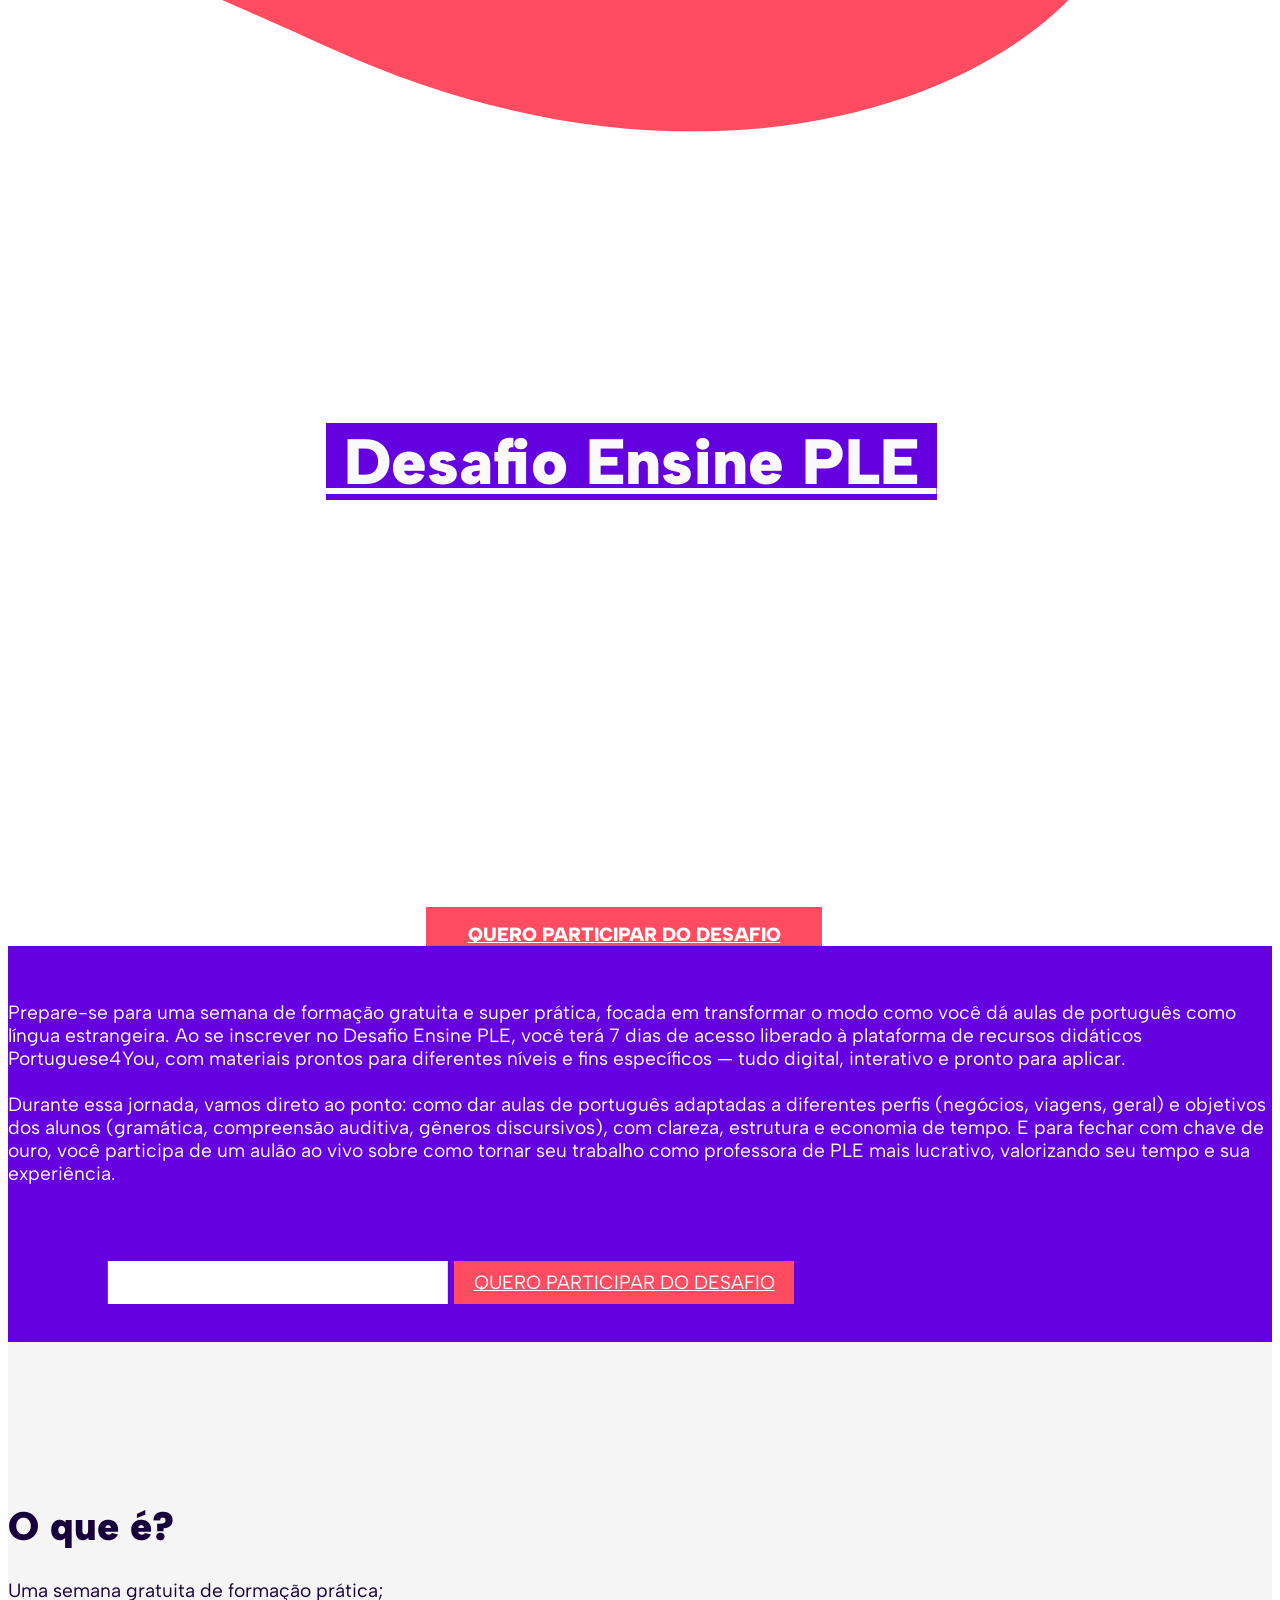
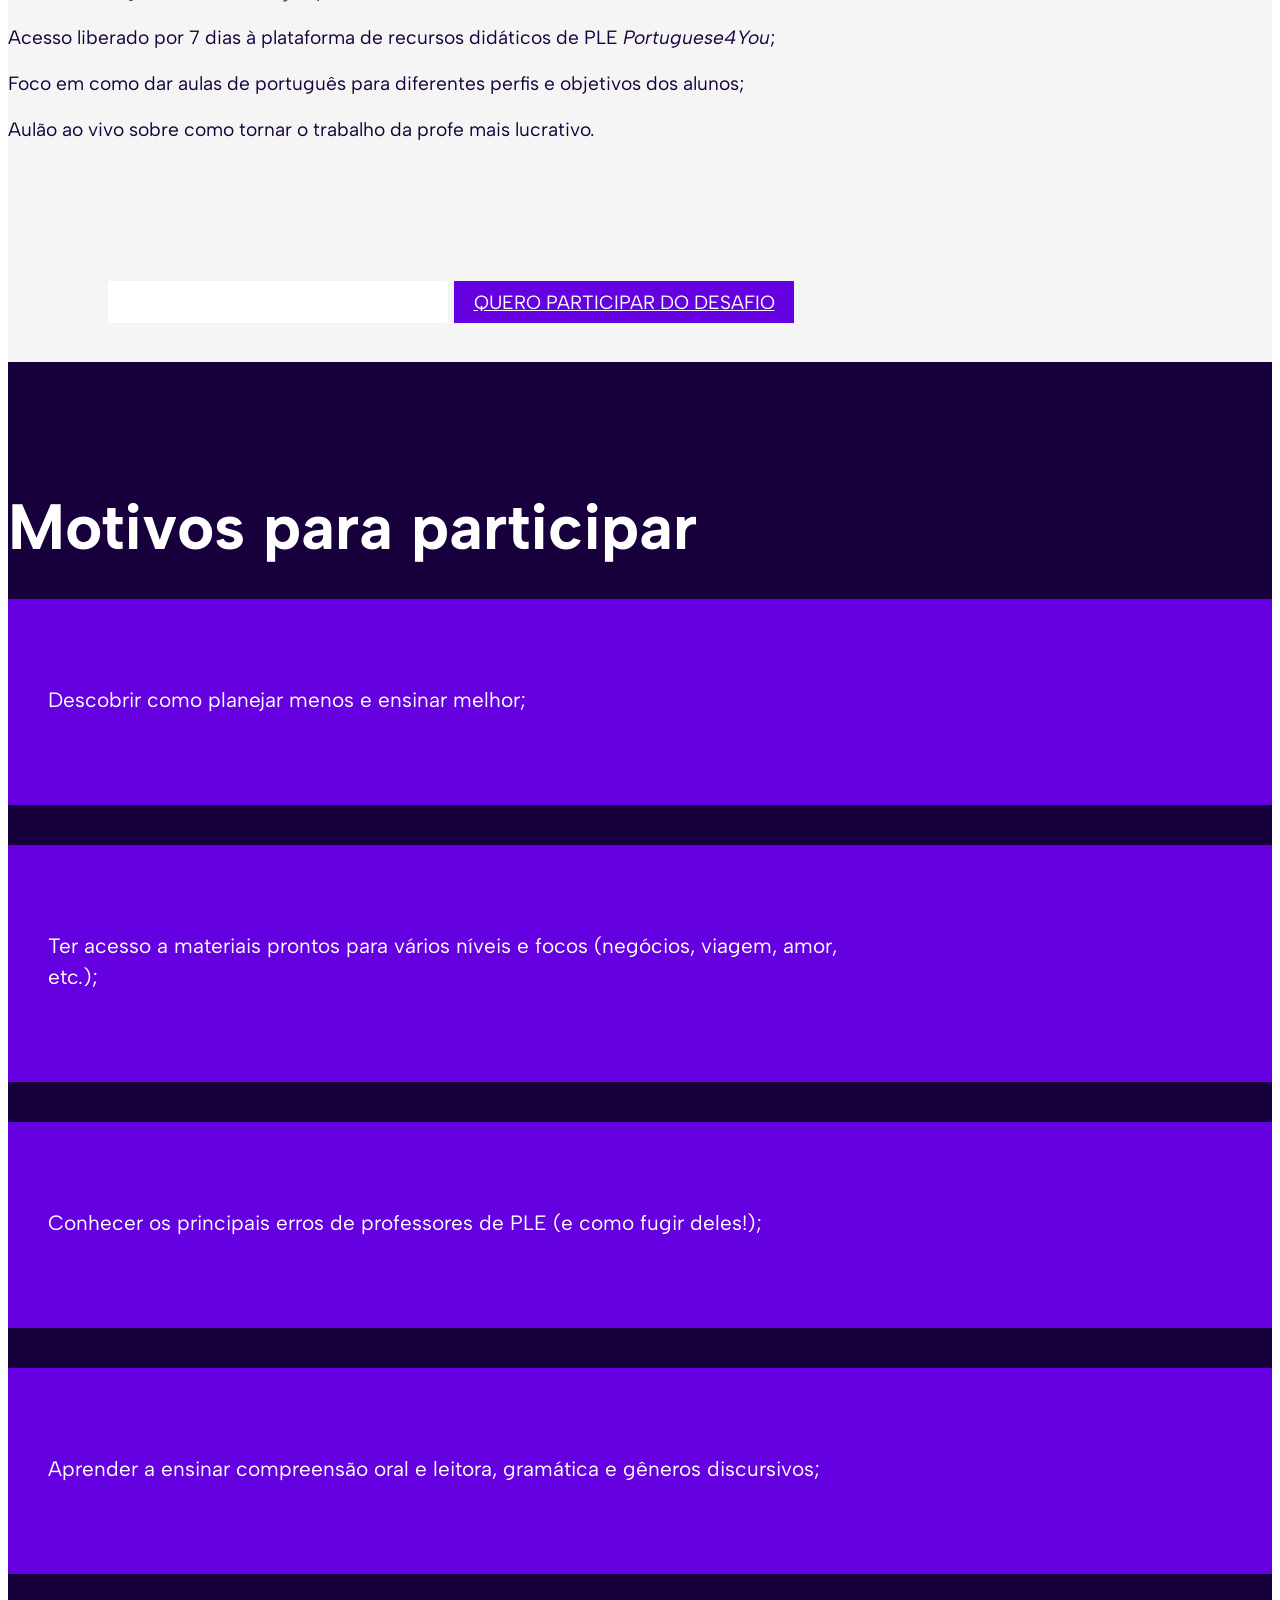
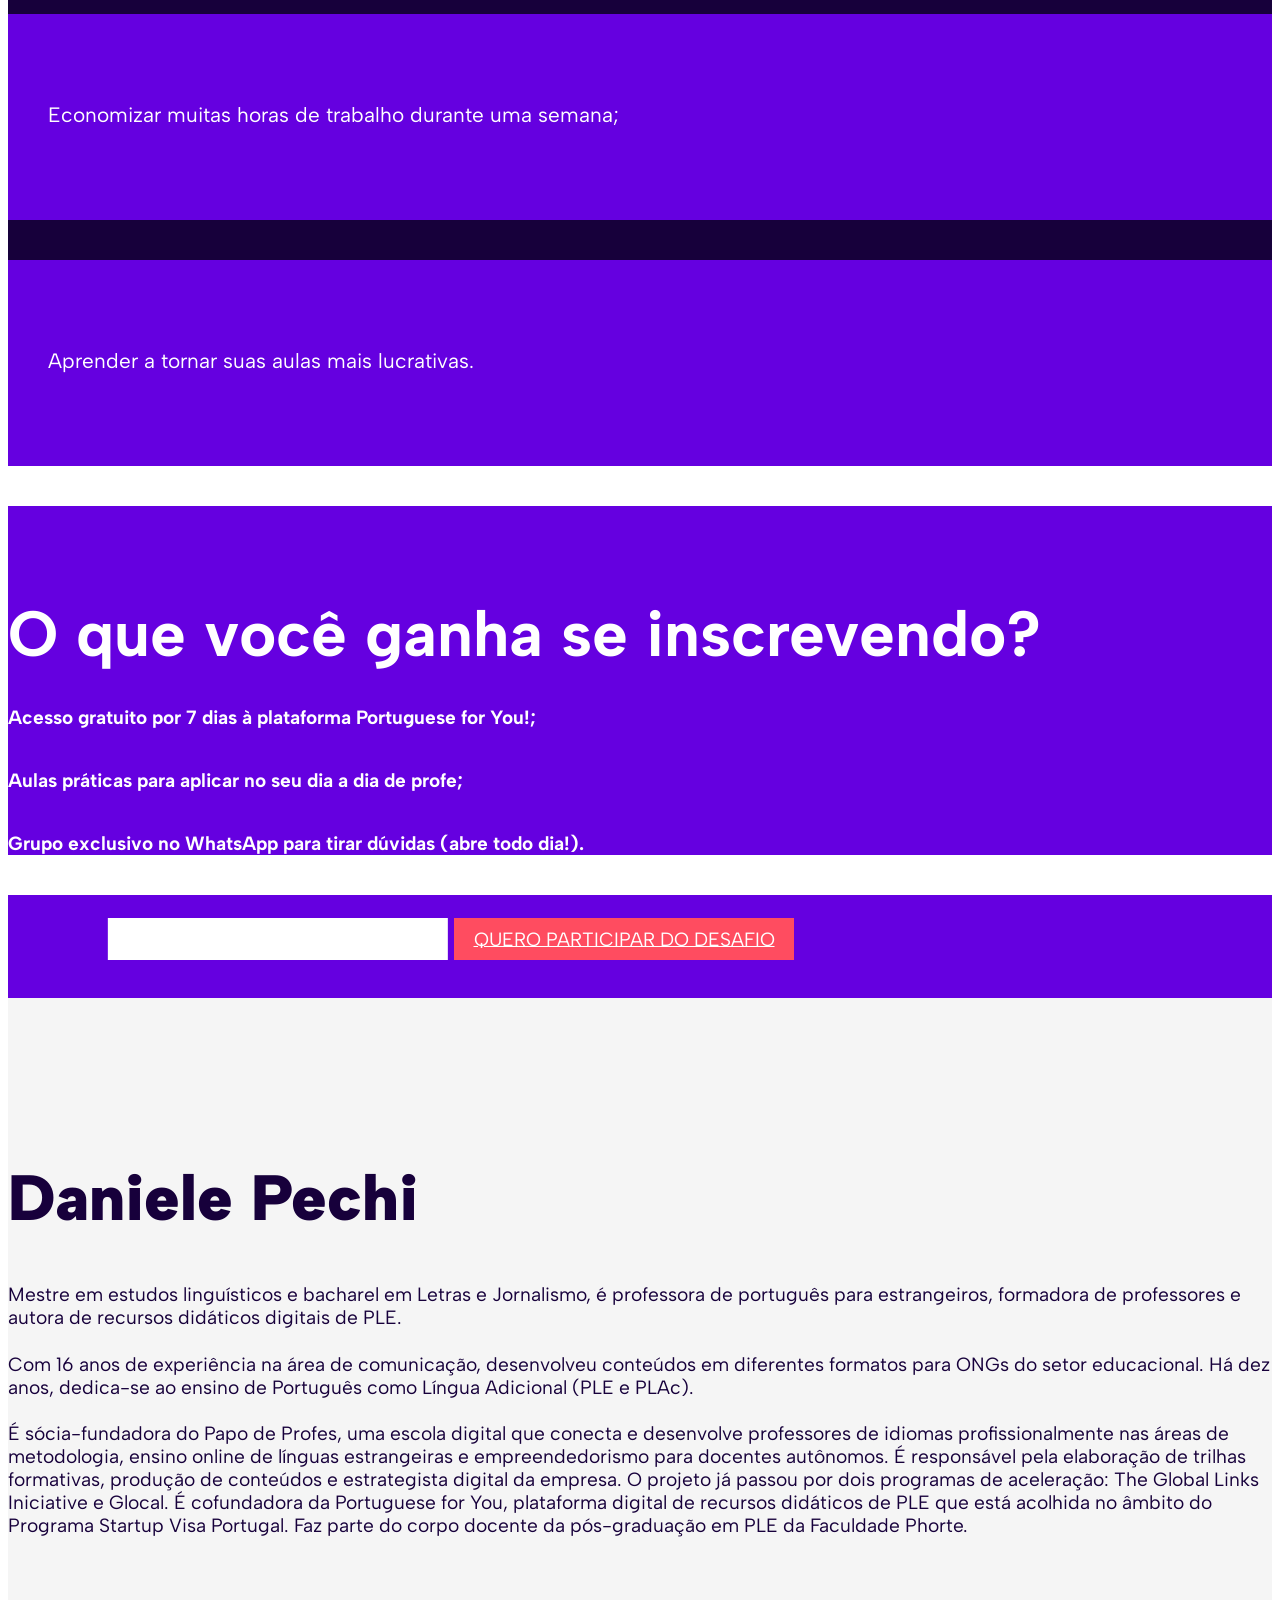
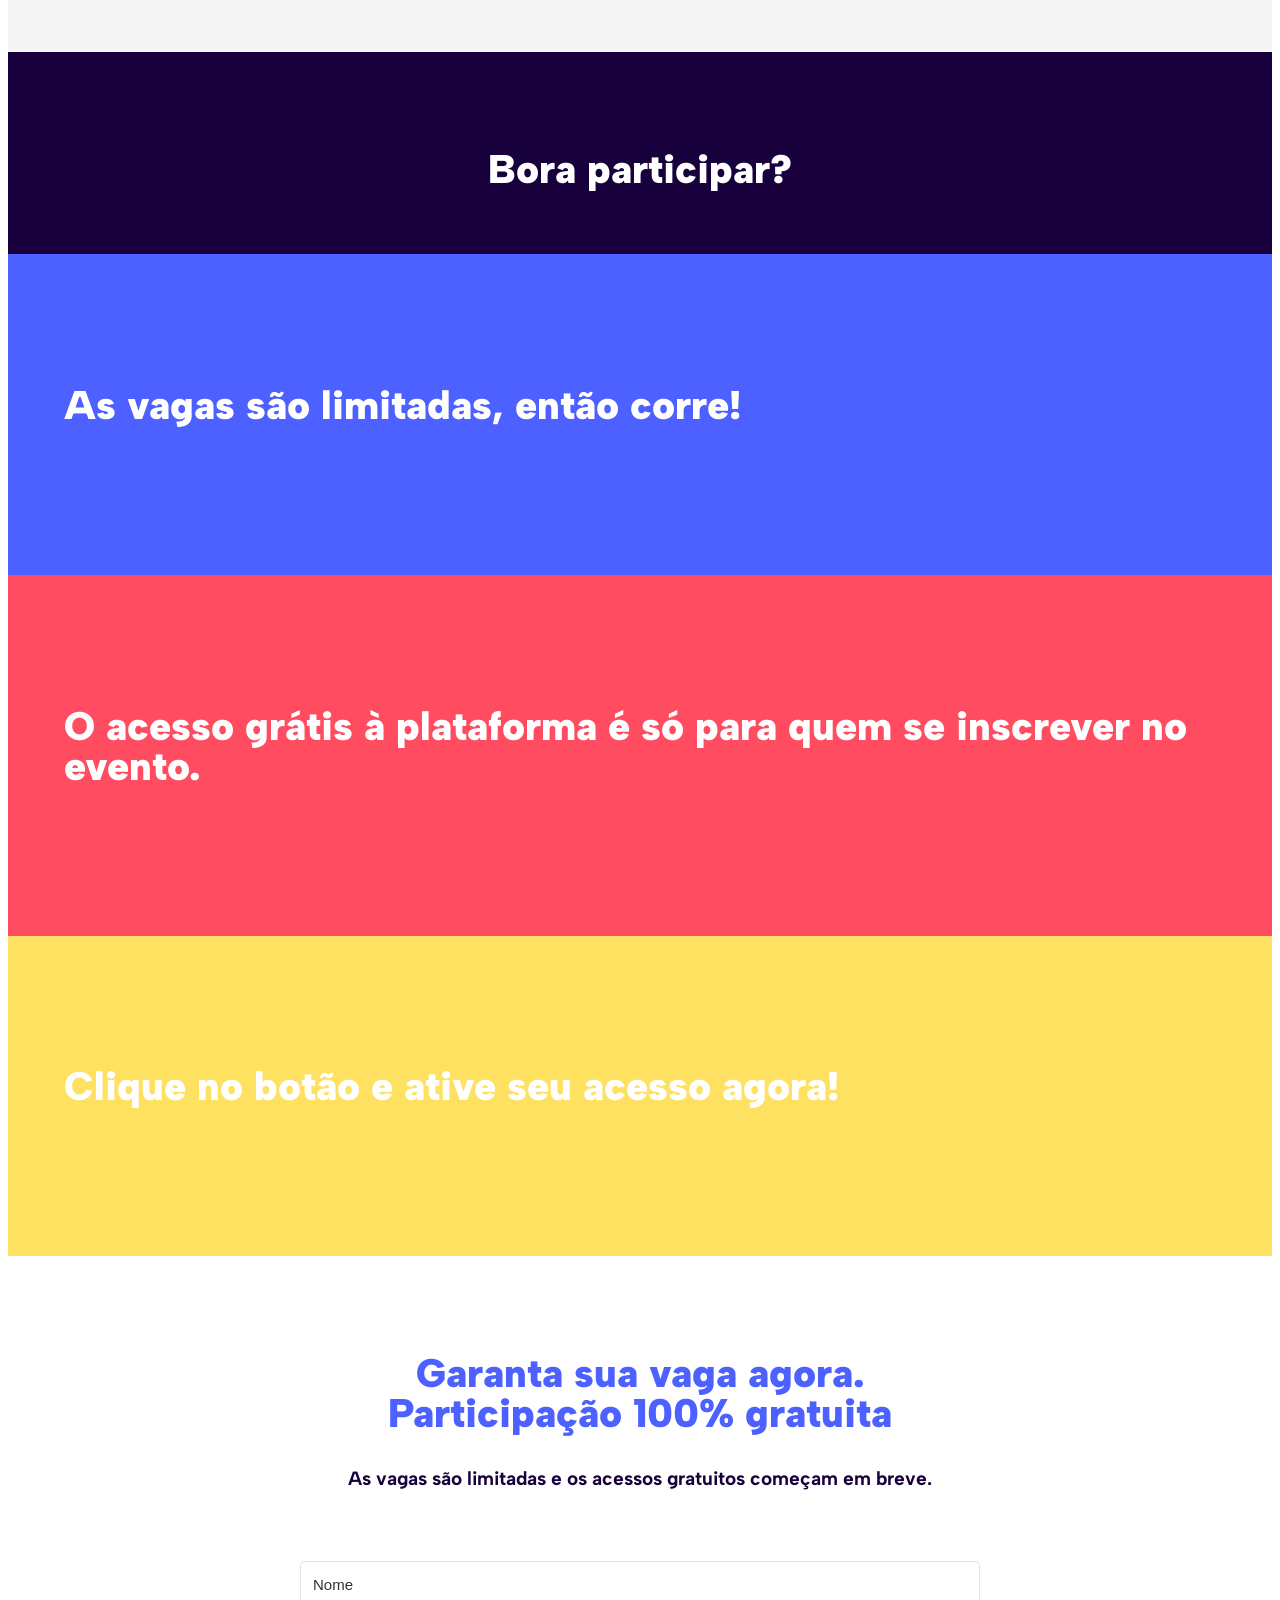
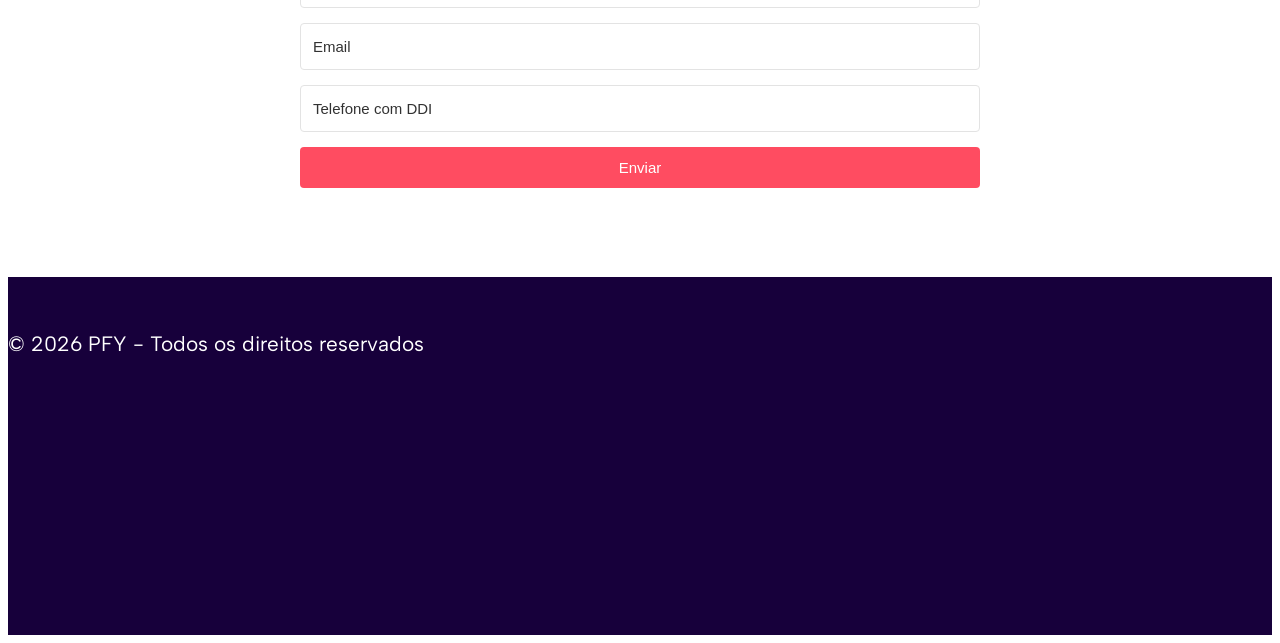
==== commit 7ef2f992: "Video Video (preview envato)" ====
--- a/index.html
+++ b/index.html
@@ -22,7 +22,7 @@
   <link rel="stylesheet" href="assets/theme/css/style.css">
   <link rel="preload" href="https://fonts.googleapis.com/css?family=Albert+Sans:100,200,300,400,500,600,700,800,900,100i,200i,300i,400i,500i,600i,700i,800i,900i&display=swap" as="style" onload="this.onload=null;this.rel='stylesheet'">
   <noscript><link rel="stylesheet" href="https://fonts.googleapis.com/css?family=Albert+Sans:100,200,300,400,500,600,700,800,900,100i,200i,300i,400i,500i,600i,700i,800i,900i&display=swap"></noscript>
-  <link rel="preload" as="style" href="assets/mobirise/css/mbr-additional.css?v=xkaDBC"><link rel="stylesheet" href="assets/mobirise/css/mbr-additional.css?v=xkaDBC" type="text/css">
+  <link rel="preload" as="style" href="assets/mobirise/css/mbr-additional.css?v=SFx2FV"><link rel="stylesheet" href="assets/mobirise/css/mbr-additional.css?v=SFx2FV" type="text/css">
 
   
   
@@ -86,11 +86,11 @@
     </nav>
 </section>
 
-<section data-bs-version="5.1" class="nichem5 header1 cid-tqJ3oa7HGE mbr-fullscreen" id="header01-0">
-
-    
-
-    
+<section data-bs-version="5.1" class="nichem5 header1 cid-tqJ3oa7HGE mbr-fullscreen" data-bg-video="https://video-previews.elements.envatousercontent.com/37e7ca16-9547-4b60-9374-63e4739107ff/watermarked_preview/watermarked_preview.mp4" id="header01-0">
+
+    
+
+    <div class="mbr-fallback-image disabled"></div>
     <div class="mbr-overlay" style="opacity: 0.5; background-color: rgb(23, 0, 59);"></div>
 
     <svg xmlns="http://www.w3.org/2000/svg" xmlns:xlink="http://www.w3.org/1999/xlink" width="1080" height="253.82014" viewBox="0 0 1080 253.82014">
@@ -111,8 +111,11 @@
     <div class="container-fluid">
         <div class="row justify-content-center">
             <div class="col-12 col-lg-12">
-                <h2 class="mbr-section-subtitle mbr-fonts-style mb-3 display-7"><p>&nbsp;</p> <p>De 23/4 até 30/4</p></h2>
-                <h1 class="mbr-section-title mbr-fonts-style mb-5 display-2"><a href="#" class="text-white" style="">Desafio Ensine PLE</a><a href="#" class="text-white" style=""><br></a><br>Semana de formação <br>gratuita e super prática!<br><div><br><div><a href="#" class="text-white" style="font-weight: normal;"><br></a></div></div></h1>
+               
+                <h1 class="mbr-section-title mbr-fonts-style mb-5 display-5"><div><br></div>&nbsp;<em>de 23/04 a 30/04</em></h1>
+
+               
+                <h1 class="mbr-section-title mbr-fonts-style mb-5 display-2"><div><br></div><br><div><br></div><div><a href="#" class="text-white" style=""><br></a></div><div><a href="#" class="text-white" style="">&nbsp;Desafio Ensine PLE&nbsp;</a>&nbsp;</div><br><div><a href="#" class="text-white" style=""><br></a></div><div>Semana de formação <br>gratuita e super prática!</div></h1>
 
                 <p class="mbr-text mbr-fonts-style display-5"><span style="font-weight: normal;"><a href="index.html" class="text-white" style=""><br></a></span><br></p>
                 <div class="mbr-section-btn mt-3"><a class="btn btn-lg btn-primary display-7" href="index.html#custom-html-s">QUERO PARTICIPAR DO DESAFIO</a></div>
@@ -774,6 +777,7 @@
   <script src="assets/smoothscroll/smooth-scroll.js"></script>
   <script src="assets/ytplayer/index.js"></script>
   <script src="assets/dropdown/js/navbar-dropdown.js"></script>
+  <script src="assets/vimeoplayer/player.js"></script>
   <script src="assets/theme/js/script.js"></script>
   
   
--- a/assets/mobirise/css/mbr-additional.css
+++ b/assets/mobirise/css/mbr-additional.css
@@ -1317,7 +1317,6 @@
   }
 }
 .cid-tqJ3oa7HGE {
-  background-image: url("../../../assets/images/teacher.jpg-1560x1040.jpeg");
   overflow: hidden;
 }
 .cid-tqJ3oa7HGE .mbr-fallback-image.disabled {
@@ -1331,6 +1330,7 @@
   height: 100%;
   position: absolute;
   top: 0;
+  background-image: url("../../../assets/images/background1.jpg");
 }
 .cid-tqJ3oa7HGE path {
   fill: #ff4c60;
--- a/assets/mobirise/css/mbr-additional.css
+++ b/assets/mobirise/css/mbr-additional.css
@@ -1317,7 +1317,6 @@
   }
 }
 .cid-tqJ3oa7HGE {
-  background-image: url("../../../assets/images/teacher.jpg-1560x1040.jpeg");
   overflow: hidden;
 }
 .cid-tqJ3oa7HGE .mbr-fallback-image.disabled {
@@ -1331,6 +1330,7 @@
   height: 100%;
   position: absolute;
   top: 0;
+  background-image: url("../../../assets/images/background1.jpg");
 }
 .cid-tqJ3oa7HGE path {
   fill: #ff4c60;
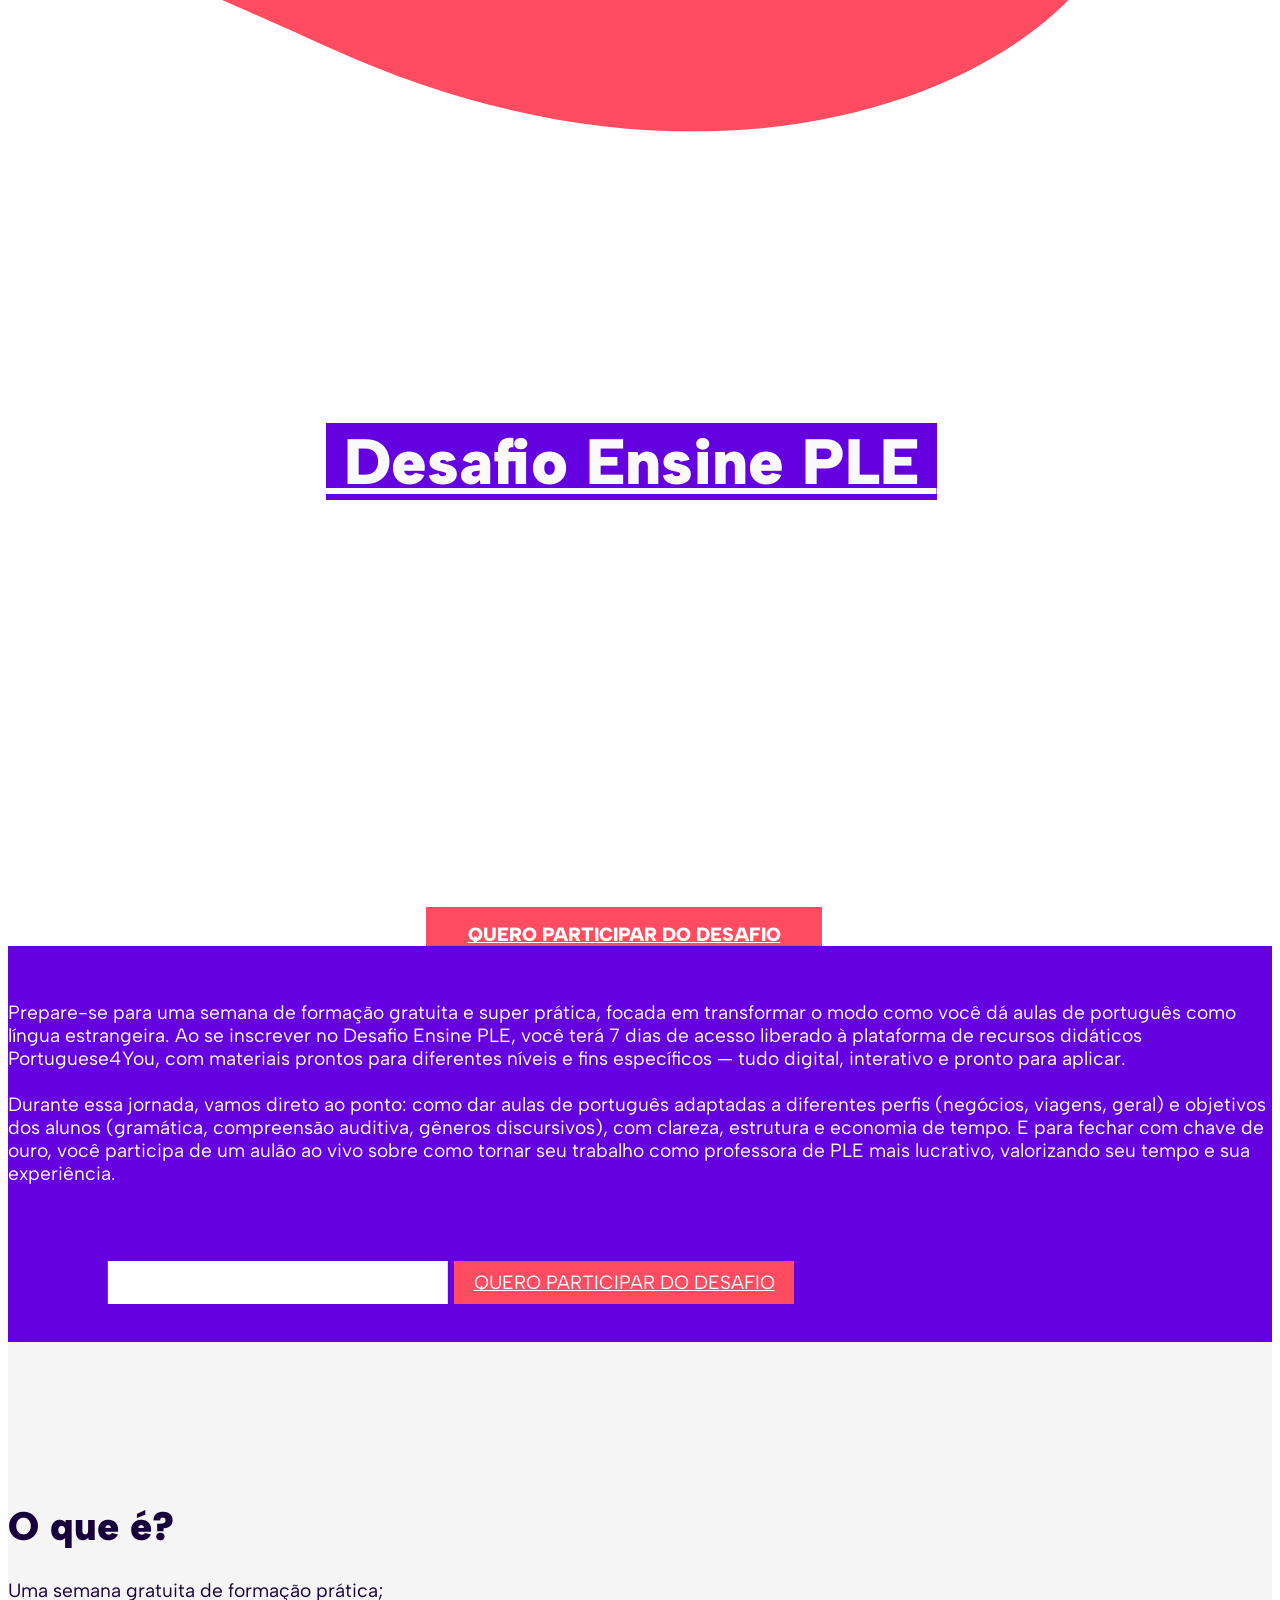
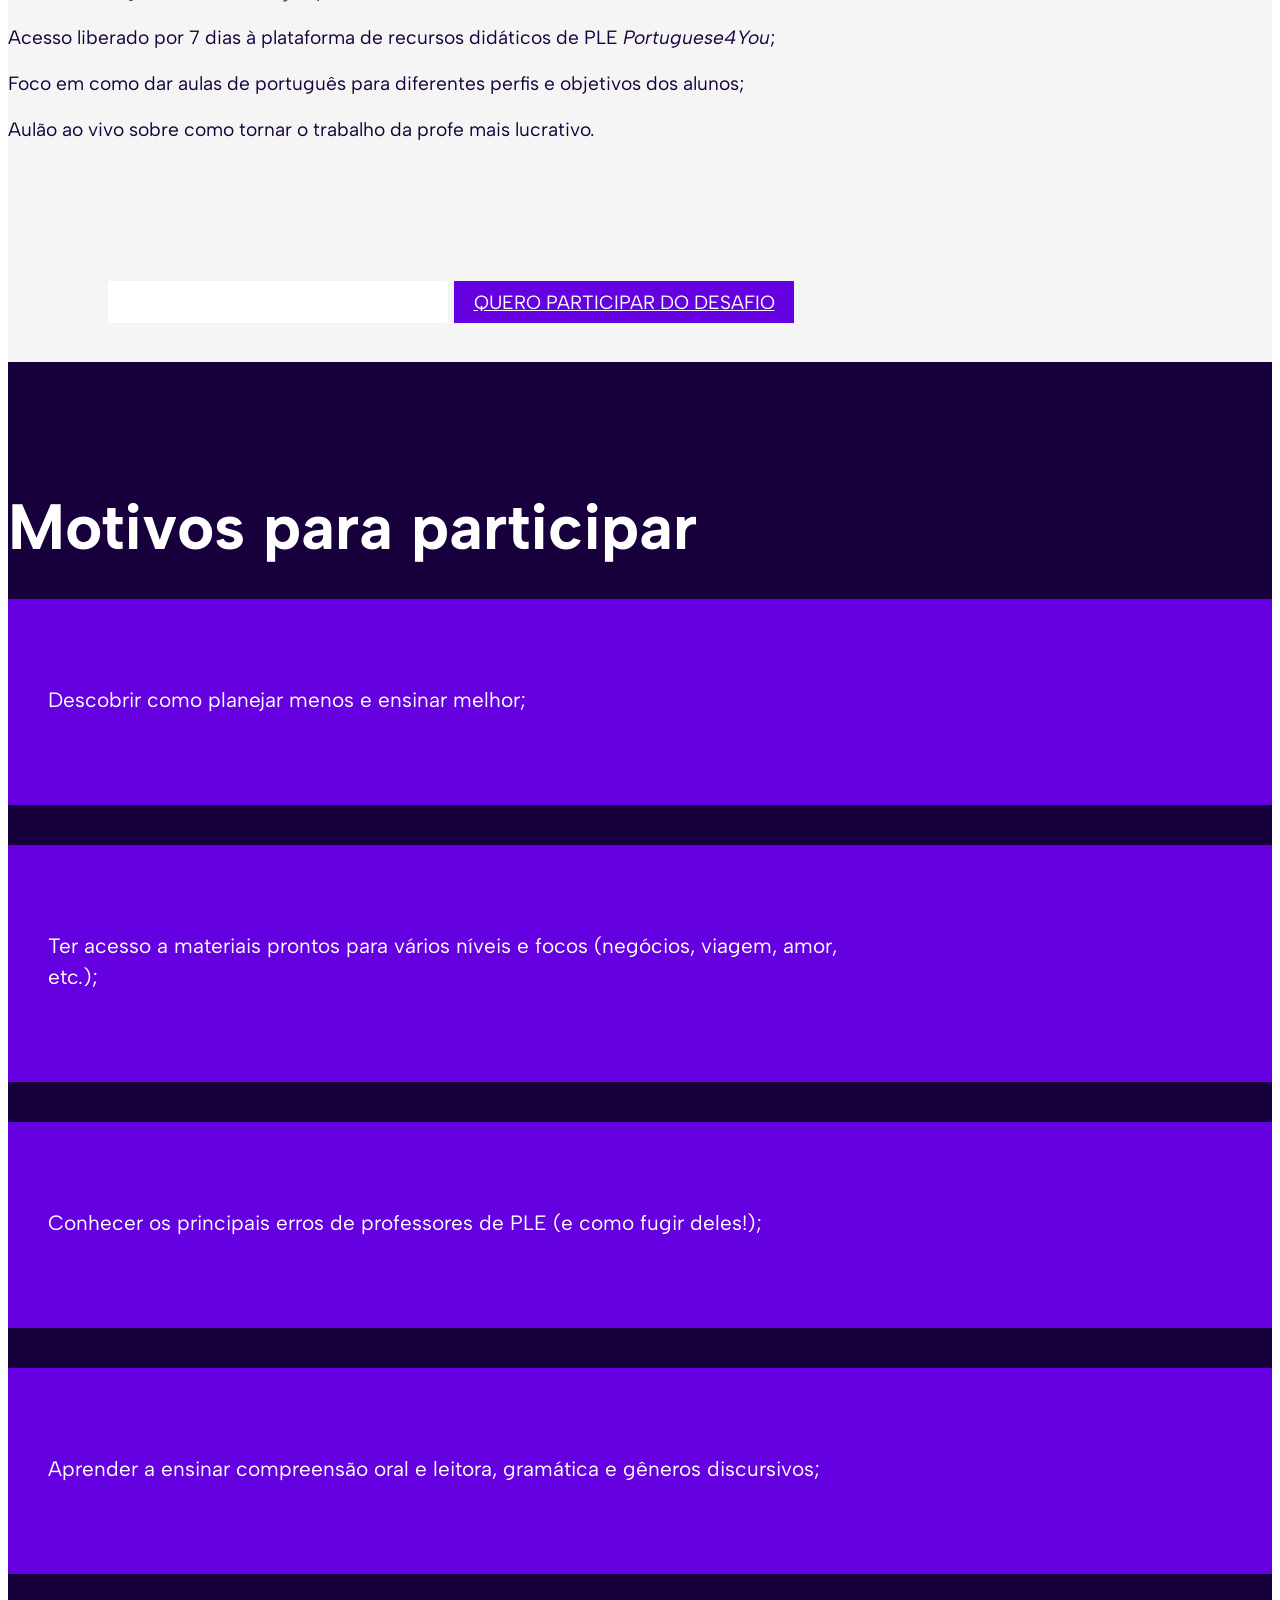
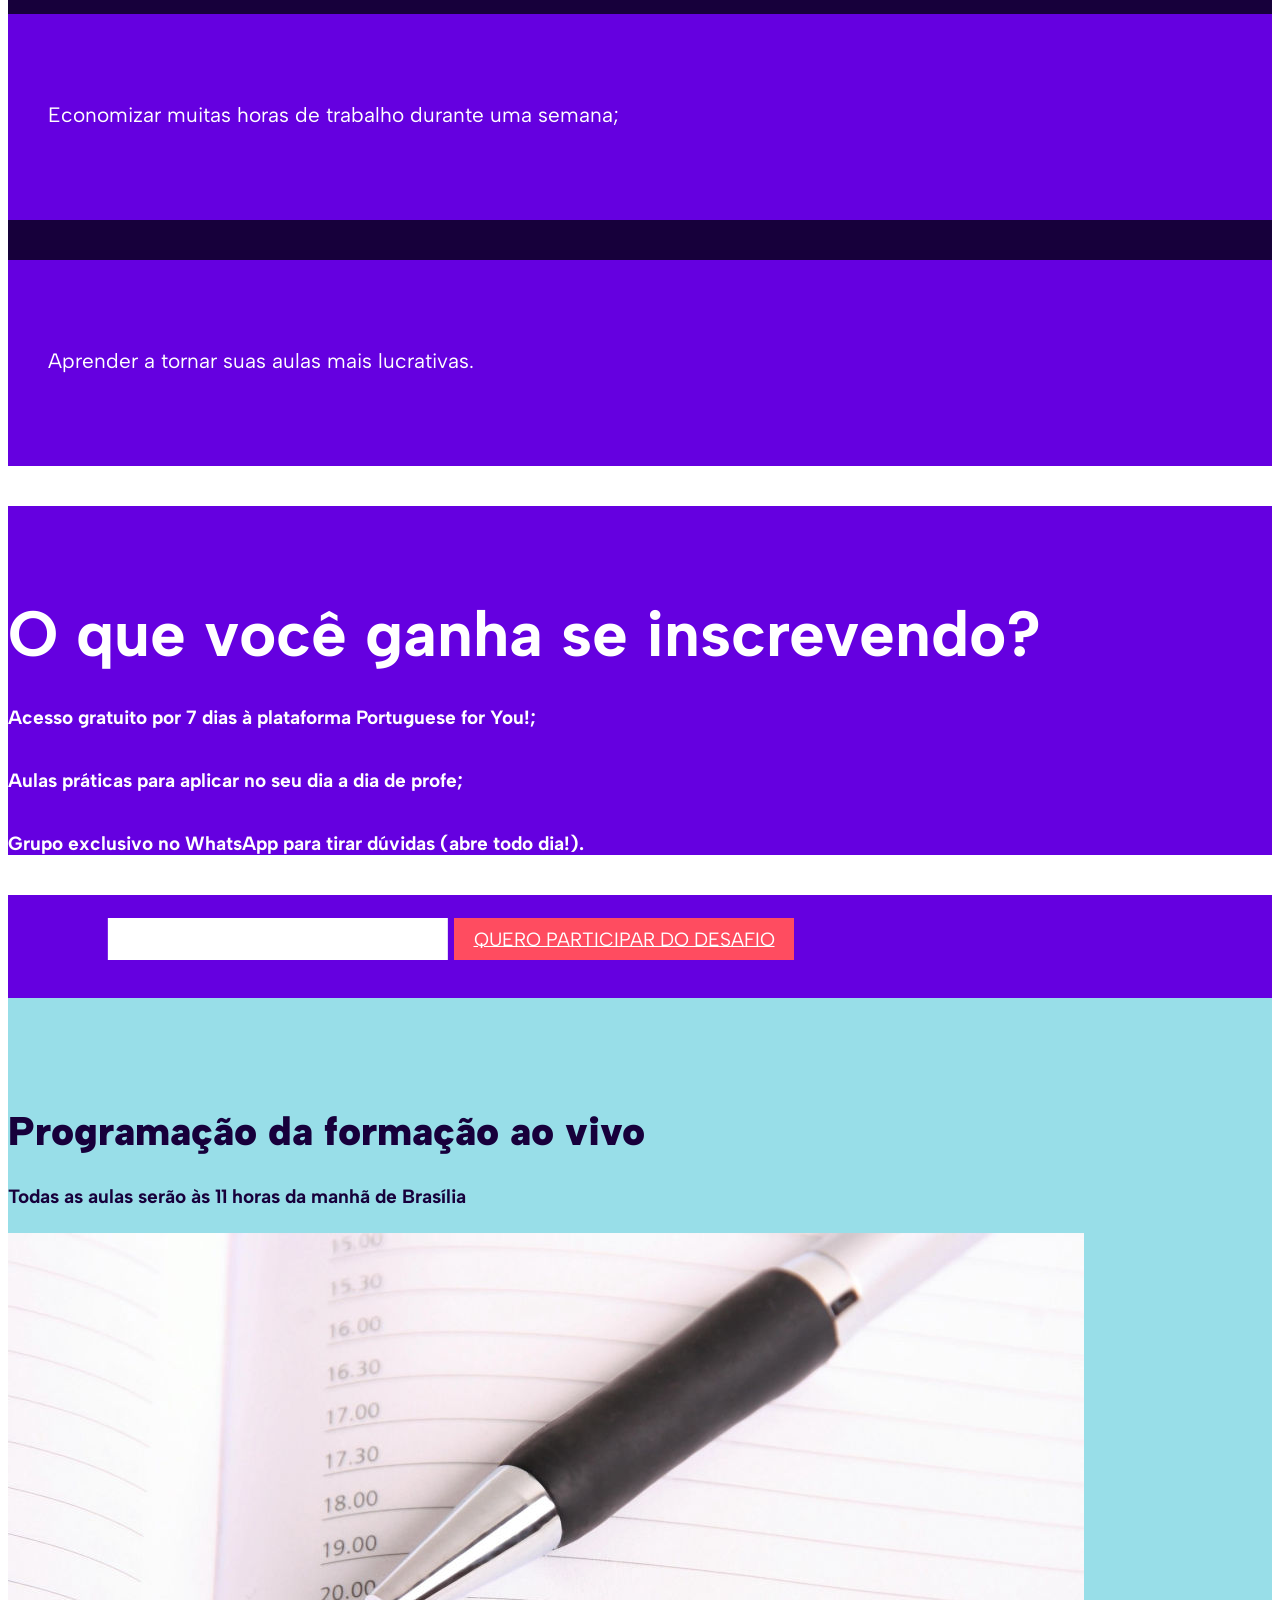
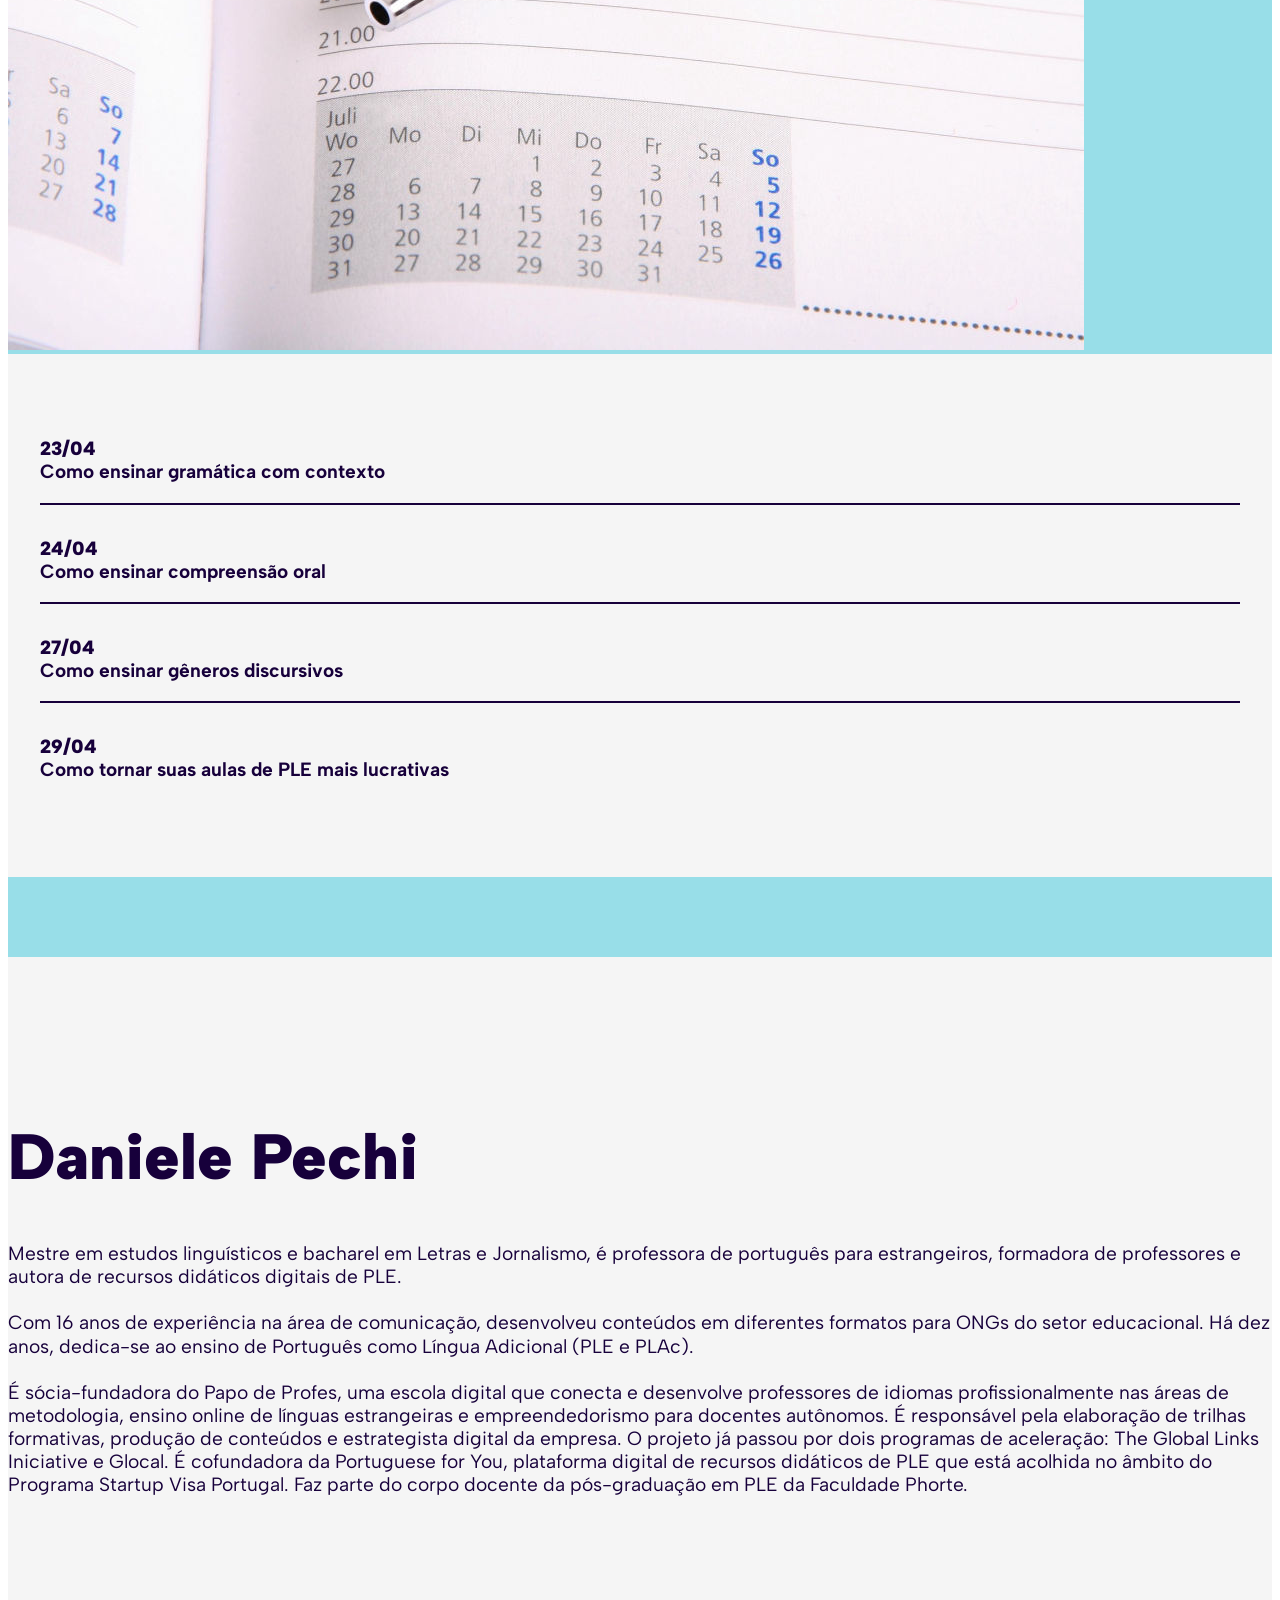
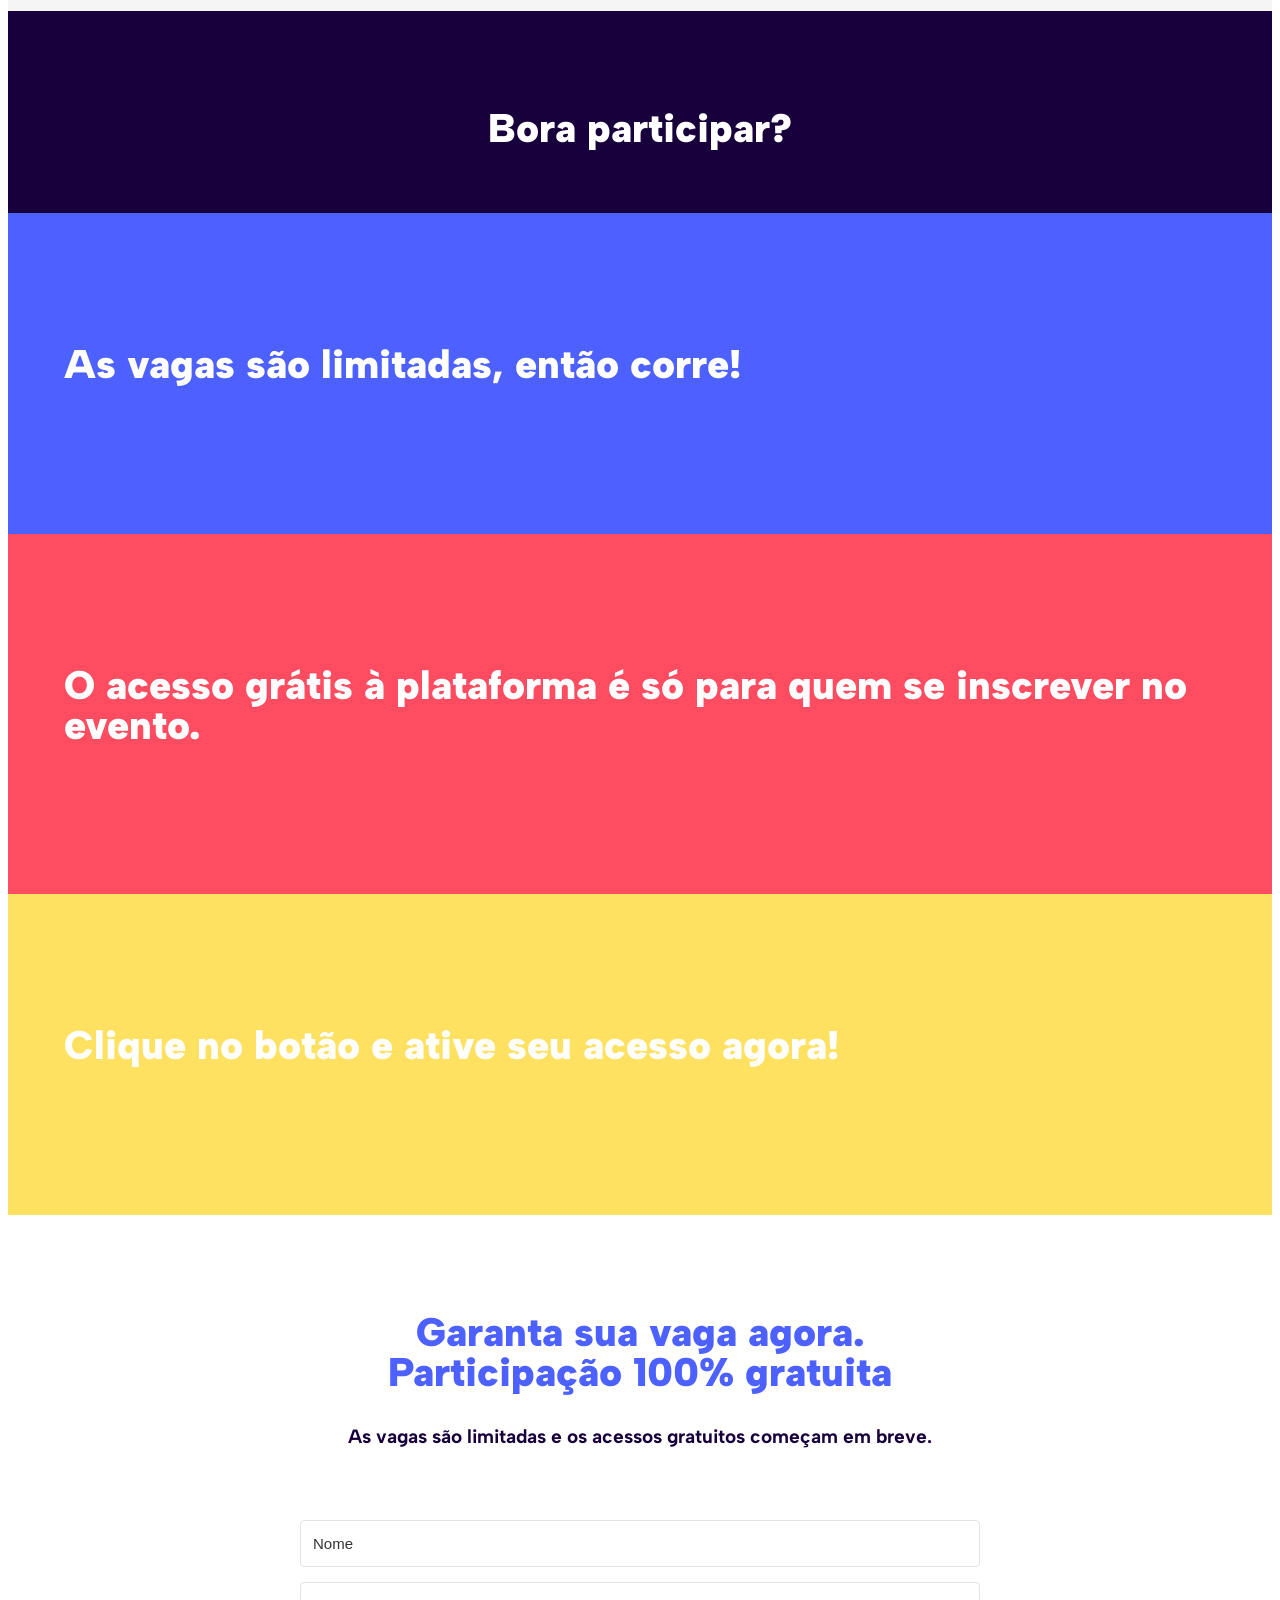
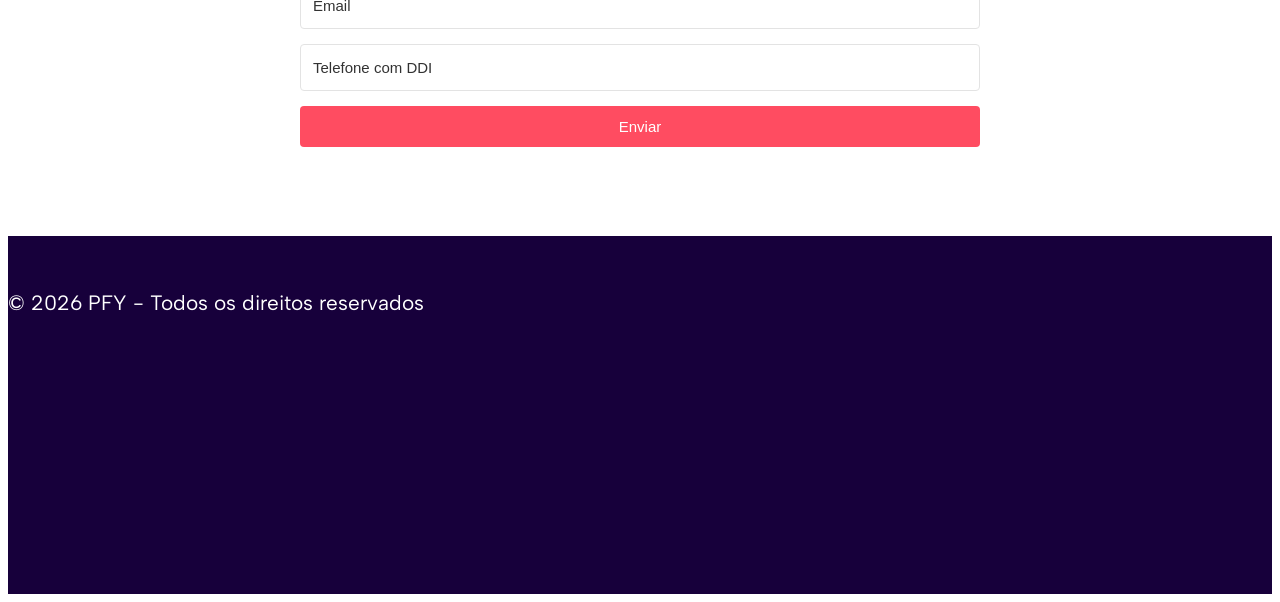
==== commit 44b6d62a: "Obrigado Atualização do obrigado" ====
--- a/index.html
+++ b/index.html
@@ -22,7 +22,7 @@
   <link rel="stylesheet" href="assets/theme/css/style.css">
   <link rel="preload" href="https://fonts.googleapis.com/css?family=Albert+Sans:100,200,300,400,500,600,700,800,900,100i,200i,300i,400i,500i,600i,700i,800i,900i&display=swap" as="style" onload="this.onload=null;this.rel='stylesheet'">
   <noscript><link rel="stylesheet" href="https://fonts.googleapis.com/css?family=Albert+Sans:100,200,300,400,500,600,700,800,900,100i,200i,300i,400i,500i,600i,700i,800i,900i&display=swap"></noscript>
-  <link rel="preload" as="style" href="assets/mobirise/css/mbr-additional.css?v=SFx2FV"><link rel="stylesheet" href="assets/mobirise/css/mbr-additional.css?v=SFx2FV" type="text/css">
+  <link rel="preload" as="style" href="assets/mobirise/css/mbr-additional.css?v=0JQECh"><link rel="stylesheet" href="assets/mobirise/css/mbr-additional.css?v=0JQECh" type="text/css">
 
   
   
@@ -482,6 +482,47 @@
     </div>
 </section>
 
+<section data-bs-version="5.1" class="nichem5 contact1 cid-vgpMBxTlGe" id="contact01-1r">
+    
+
+    
+    
+    <div class="container">
+        <div class="row">
+            <div class="title md-pb col-md-12 col-lg-6">
+                <h2 class="mbr-section-title mbr-fonts-style align-left mb-4 display-5"><strong>Programação da formação ao vivo</strong></h2>
+                <h4 class="mbr-section-subtitle align-left mbr-fonts-style mb-4 display-7">Todas as aulas serão às 11 horas da manhã de Brasília</h4>
+     <div class="col-12 col-md-12 col-lg- image-wrapper">
+                <img class="w-100" src="assets/images/mbr-1-1076x717.jpg" alt="">
+            </div>
+
+                
+            </div>
+
+            <div class="col-md-12 col-lg-6">
+                <div class="items">
+                    <div class="card">
+                        <h3 class="mbr-item-title mbr-fonts-style align-left mb-4 display-7"><strong>23/04 <br></strong>Como ensinar gramática com contexto</h3>
+                       
+                    </div>
+                    <div class="card">
+                        <h3 class="mbr-item-title mbr-fonts-style align-left mb-4 display-7"><strong>24/04</strong><br>Como ensinar compreensão oral</h3>
+                        
+                    </div>
+                    <div class="card">
+                        <h3 class="mbr-item-title mbr-fonts-style align-left mb-4 display-7">
+                            <strong>27/04</strong><br>Como ensinar gêneros discursivos
+                        </h3>
+                      </div>
+                    <div class="card mb-0 noborder">
+                        <h3 class="mbr-item-title mbr-fonts-style align-left mb-4 display-7"><strong>29/04<br></strong>Como tornar suas aulas de PLE mais lucrativas</h3>
+                    </div>
+                </div>
+            </div>
+        </div>
+    </div>
+</section>
+
 <section data-bs-version="5.1" class="nichem5 people3 cid-v7zEhQTPie" id="people03-1l">
 
     
--- a/assets/mobirise/css/mbr-additional.css
+++ b/assets/mobirise/css/mbr-additional.css
@@ -2009,6 +2009,73 @@
 .cid-v0QAoBbhkG .mbr-section-btn {
   text-align: center;
 }
+.cid-vgpMBxTlGe {
+  padding-top: 5rem;
+  padding-bottom: 5rem;
+  background-color: #98dee8;
+}
+.cid-vgpMBxTlGe .mbr-fallback-image.disabled {
+  display: none;
+}
+.cid-vgpMBxTlGe .mbr-fallback-image {
+  display: block;
+  background-size: cover;
+  background-position: center center;
+  width: 100%;
+  height: 100%;
+  position: absolute;
+  top: 0;
+}
+.cid-vgpMBxTlGe .underline {
+  text-decoration: underline;
+}
+.cid-vgpMBxTlGe .items {
+  background: #f5f5f5;
+  padding: 4rem 2rem;
+}
+@media (max-width: 767px) {
+  .cid-vgpMBxTlGe .items {
+    padding: 3rem 1rem;
+  }
+}
+.cid-vgpMBxTlGe .card {
+  border-bottom: 2px solid currentColor;
+  border-radius: 0;
+  margin-bottom: 2rem;
+}
+.cid-vgpMBxTlGe .text-primary {
+  background: #6bffc7;
+}
+.cid-vgpMBxTlGe .noborder {
+  border-bottom: 0;
+}
+.cid-vgpMBxTlGe b,
+.cid-vgpMBxTlGe strong,
+.cid-vgpMBxTlGe a {
+  font-weight: 900;
+}
+.cid-vgpMBxTlGe .mbr-section-title {
+  color: #17003b;
+}
+.cid-vgpMBxTlGe .mbr-section-subtitle {
+  color: #17003b;
+}
+.cid-vgpMBxTlGe .mbr-item-title {
+  text-align: center;
+  color: #17003b;
+}
+.cid-vgpMBxTlGe .mbr-item-text {
+  text-align: center;
+  color: #17003b;
+}
+.cid-vgpMBxTlGe .mbr-item-title,
+.cid-vgpMBxTlGe .card {
+  color: #17003b;
+  text-align: left;
+}
+.cid-vgpMBxTlGe .mbr-text {
+  color: #17003b;
+}
 .cid-v7zEhQTPie {
   padding-top: 6rem;
   padding-bottom: 6rem;
--- a/assets/mobirise/css/mbr-additional.css
+++ b/assets/mobirise/css/mbr-additional.css
@@ -2009,6 +2009,73 @@
 .cid-v0QAoBbhkG .mbr-section-btn {
   text-align: center;
 }
+.cid-vgpMBxTlGe {
+  padding-top: 5rem;
+  padding-bottom: 5rem;
+  background-color: #98dee8;
+}
+.cid-vgpMBxTlGe .mbr-fallback-image.disabled {
+  display: none;
+}
+.cid-vgpMBxTlGe .mbr-fallback-image {
+  display: block;
+  background-size: cover;
+  background-position: center center;
+  width: 100%;
+  height: 100%;
+  position: absolute;
+  top: 0;
+}
+.cid-vgpMBxTlGe .underline {
+  text-decoration: underline;
+}
+.cid-vgpMBxTlGe .items {
+  background: #f5f5f5;
+  padding: 4rem 2rem;
+}
+@media (max-width: 767px) {
+  .cid-vgpMBxTlGe .items {
+    padding: 3rem 1rem;
+  }
+}
+.cid-vgpMBxTlGe .card {
+  border-bottom: 2px solid currentColor;
+  border-radius: 0;
+  margin-bottom: 2rem;
+}
+.cid-vgpMBxTlGe .text-primary {
+  background: #6bffc7;
+}
+.cid-vgpMBxTlGe .noborder {
+  border-bottom: 0;
+}
+.cid-vgpMBxTlGe b,
+.cid-vgpMBxTlGe strong,
+.cid-vgpMBxTlGe a {
+  font-weight: 900;
+}
+.cid-vgpMBxTlGe .mbr-section-title {
+  color: #17003b;
+}
+.cid-vgpMBxTlGe .mbr-section-subtitle {
+  color: #17003b;
+}
+.cid-vgpMBxTlGe .mbr-item-title {
+  text-align: center;
+  color: #17003b;
+}
+.cid-vgpMBxTlGe .mbr-item-text {
+  text-align: center;
+  color: #17003b;
+}
+.cid-vgpMBxTlGe .mbr-item-title,
+.cid-vgpMBxTlGe .card {
+  color: #17003b;
+  text-align: left;
+}
+.cid-vgpMBxTlGe .mbr-text {
+  color: #17003b;
+}
 .cid-v7zEhQTPie {
   padding-top: 6rem;
   padding-bottom: 6rem;
